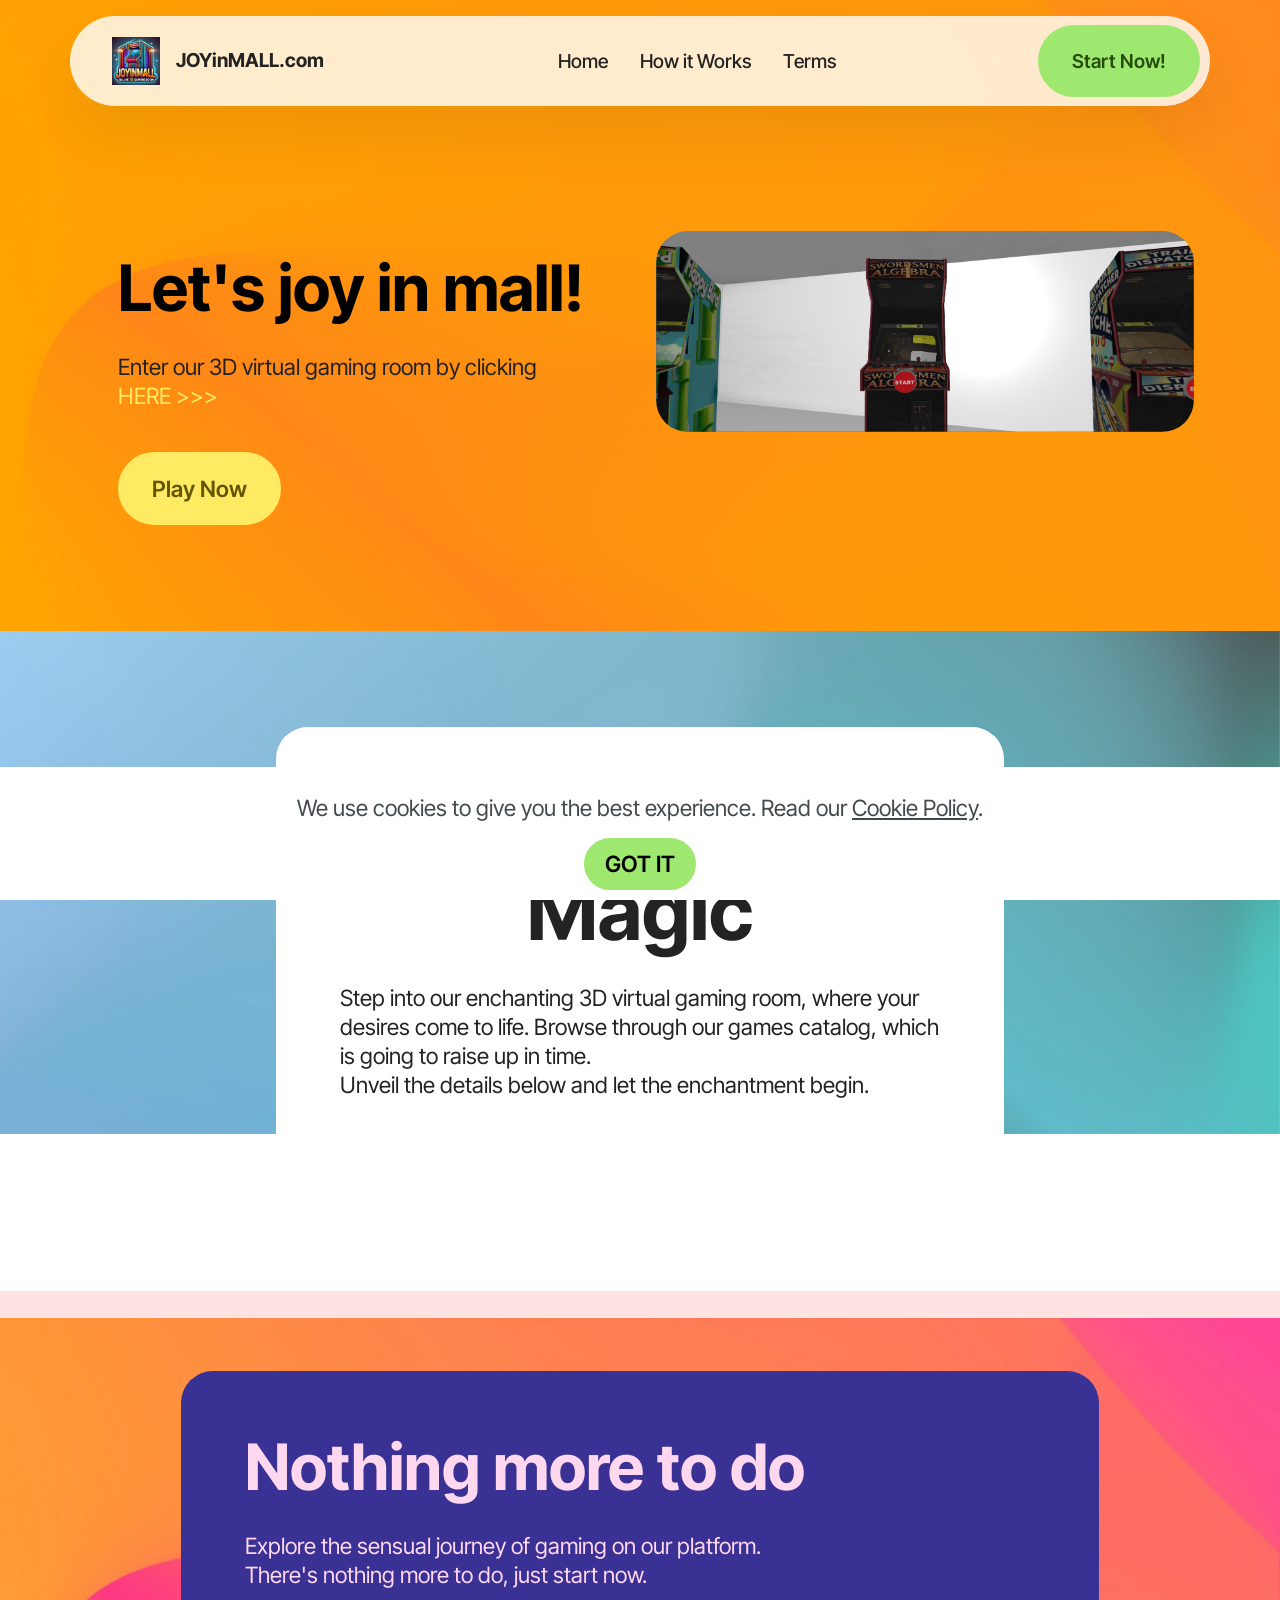
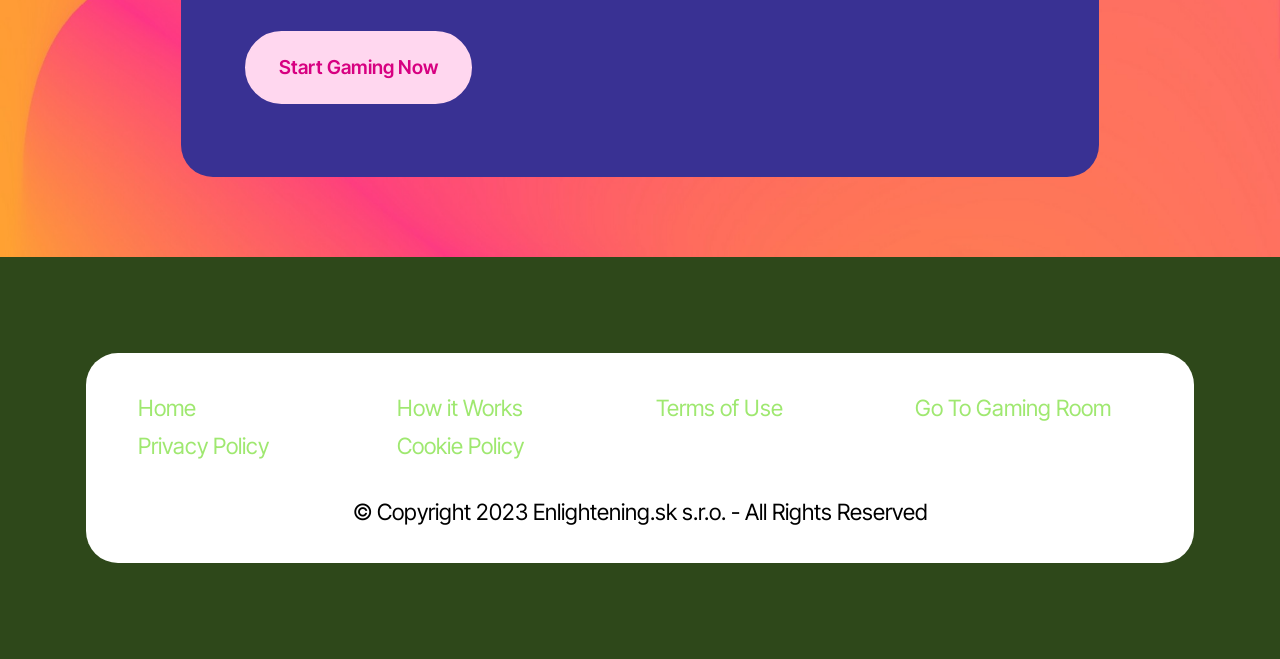
==== index.html @ 1c3efe06 "initial" ====
<!DOCTYPE html>
<html>

<head>
	<!-- Site made with Mobirise Website Builder v5.9.6, https://mobirise.com -->
	<meta charset="UTF-8">
	<meta http-equiv="X-UA-Compatible" content="IE=edge">
	<meta name="generator" content="Mobirise v5.9.6, mobirise.com">
	<meta name="viewport" content="width=device-width, initial-scale=1, minimum-scale=1">
	<link rel="shortcut icon" href="assets/images/logo.webp" type="image/x-icon">
	<meta name="description" content="">
	<meta name="verify-admitad" content="6abe1cea4a" />


	<title>Play in Mall</title>
	<link rel="stylesheet" href="assets/web/assets/mobirise-icons2/mobirise2.css">
	<link rel="stylesheet" href="assets/bootstrap/css/bootstrap.min.css">
	<link rel="stylesheet" href="assets/bootstrap/css/bootstrap-grid.min.css">
	<link rel="stylesheet" href="assets/bootstrap/css/bootstrap-reboot.min.css">
	<link rel="stylesheet" href="assets/parallax/jarallax.css">
	<link rel="stylesheet" href="assets/web/assets/gdpr-plugin/gdpr-styles.css">
	<link rel="stylesheet" href="assets/dropdown/css/style.css">
	<link rel="stylesheet" href="assets/socicon/css/styles.css">
	<link rel="stylesheet" href="assets/theme/css/style.css">
	<link rel="preload"
		href="https://fonts.googleapis.com/css?family=Inter+Tight:100,200,300,400,500,600,700,800,900,100i,200i,300i,400i,500i,600i,700i,800i,900i&display=swap"
		as="style" onload="this.onload=null;this.rel='stylesheet'">
	<noscript>
		<link rel="stylesheet"
			href="https://fonts.googleapis.com/css?family=Inter+Tight:100,200,300,400,500,600,700,800,900,100i,200i,300i,400i,500i,600i,700i,800i,900i&display=swap">
	</noscript>
	<link rel="preload" as="style" href="assets/mobirise/css/mbr-additional.css">
	<link rel="stylesheet" href="assets/mobirise/css/mbr-additional.css" type="text/css">
	<link rel="stylesheet" href="assets/custom/styles.css" type="text/css">


	<script src=
"https://ajax.googleapis.com/ajax/libs/jquery/3.3.1/jquery.min.js">
    </script>
	<script async src="https://pagead2.googlesyndication.com/pagead/js/adsbygoogle.js?client=ca-pub-4853668491257193"
     crossorigin="anonymous"></script>

</head>

<body>
	<section data-bs-version="5.1" class="menu menu2 cid-tQXCbvrlHq" once="menu" id="menu02-1">


		<nav class="navbar navbar-dropdown navbar-fixed-top navbar-expand-lg">
			<div class="container">
				<div class="navbar-brand">
					<span class="navbar-logo">
						<a href="index.html#top">
							<img src="assets/images/logo.webp" alt="JOYinMALL.com" style="height: 3rem;">
						</a>
					</span>
					<span class="navbar-caption-wrap"><a class="navbar-caption text-black text-primary display-4"
							href="index.html#top">JOYinMALL.com</a></span>
				</div>
				<button class="navbar-toggler" type="button" data-toggle="collapse" data-bs-toggle="collapse"
					data-target="#navbarSupportedContent" data-bs-target="#navbarSupportedContent"
					aria-controls="navbarNavAltMarkup" aria-expanded="false" aria-label="Toggle navigation">
					<div class="hamburger">
						<span></span>
						<span></span>
						<span></span>
						<span></span>
					</div>
				</button>
				<div class="collapse navbar-collapse" id="navbarSupportedContent">
					<ul class="navbar-nav nav-dropdown" data-app-modern-menu="true">
						<li class="nav-item">
							<a class="nav-link link text-black text-primary display-4" href="index.html#top">Home</a>
						</li>
						<li class="nav-item">
							<a class="nav-link link text-black text-primary display-4" href="index.html#header14-3"
								aria-expanded="false">How it Works</a>
						</li>
						<li class="nav-item">
							<a class="nav-link link text-black display-4" href="terms.html" target="_blank">Terms</a>
						</li>
					</ul>

					<div class="navbar-buttons mbr-section-btn"><a id="startNowButton" class="btn btn-primary display-4"
							href="#"> Start Now!</a></div>
				</div>
			</div>
		</nav>
	</section>

	<section data-bs-version="5.1" class="header1 cid-tQXCrdgdLL mbr-parallax-background" id="header01-2">



		<div class="mbr-overlay" style="opacity: 0.8; background-color: rgb(255, 166, 0);"></div>

		<div class="container">
			<div class="row justify-content-center">
				<div class="col-12 col-md-12 col-lg-6 image-wrapper">
					<img class="w-100" src="assets/images/cover.png" alt="Gaming room from outside">
				</div>
				<div class="col-12 col-lg col-md-12">
					<div class="text-wrapper align-left">
						<h1 class="mbr-section-title mbr-fonts-style mb-4 display-2">
							<strong><br></strong><br><strong>Let's joy in mall!</strong></h1>
						<p class="mbr-text mbr-fonts-style mb-4 display-7">
							Enter our 3D virtual gaming room by clicking <a id="hereButton" href="#"
								class="text-danger">HERE &gt;&gt;&gt;</a>
						</p>
						<div class="mbr-section-btn mt-3"><a id="shopNowButton" class="btn btn-danger display-7"
								href="#">Play Now</a></div>
					</div>
				</div>
			</div>
		</div>
	</section>

	<section data-bs-version="5.1" class="header14 cid-tQXDMcIv4W mbr-parallax-background" id="header14-3">



		<div class="mbr-overlay" style="opacity: 0.3; background-color: rgb(255, 255, 255);"></div>
		<div class="container">
			<div class="row justify-content-center">
				<div class="card col-12 col-md-12 col-lg-8">
					<div class="card-wrapper">
						<div class="card-box align-center">
							<h1 class="card-title mbr-fonts-style mb-4 display-1">
								<strong>Discover the Magic</strong>
							</h1>
							<p class="mbr-text mbr-fonts-style mb-4 display-7">
								Step into our enchanting 3D virtual gaming room, where your desires come to life. Browse through our games catalog, which is going to raise up in time.<br>
								Unveil the details below and let the enchantment begin.</p>

						</div>
					</div>
				</div>
			</div>
		</div>
	</section>


	<section data-bs-version="5.1" class="article13 cid-tQXKaJtuKo mbr-parallax-background" id="article13-6">


		<div class="mbr-overlay" style="opacity: 0.3; background-color: rgb(255, 160, 160);">
		</div>
		<div class="container">
			<div class="row justify-content-center">
				<div class="card col-md-12 col-lg-10">
					<div class="card-wrapper">
						<div class="card-box align-left">
							<h4 class="card-title mbr-fonts-style display-2">
								<strong>Nothing more to do</strong>
							</h4>
							<p class="mbr-text mbr-fonts-style mt-4 display-7">
								Explore the sensual journey of gaming on our platform.<br>
								There's nothing more to do, just start now.</p>
							<div class="mbr-section-btn mt-4"><a id="startShoppingNowButton" class="btn btn-secondary display-4"
									href="#">
									Start Gaming Now</a></div>
						</div>
					</div>
				</div>
			</div>
		</div>
	</section>

	<section data-bs-version="5.1" class="footer1 cid-tQXLMjqBw0" once="footers" id="footer01-8">




		<div class="container">
			<div class="row mbr-white">
				<div class="col-12 col-md-6 col-lg-3">

					<ul class="list mbr-fonts-style display-7">
						<li class="mbr-text item-wrap"><a href="index.html#top">Home</a></li>
						<li class="mbr-text item-wrap"><a href="privacy.html" target="_blank">Privacy Policy</a></li>
					</ul>
				</div>
				<div class="col-12 col-md-6 col-lg-3">

					<ul class="list mbr-fonts-style display-7">
						<li class="mbr-text item-wrap"><a href="index.html#header14-3">How it Works</a></li>
						<li class="mbr-text item-wrap"><a href="cookies.html" target="_blank">Cookie Policy</a></li>
					</ul>
				</div>
				<div class="col-12 col-md-6 col-lg-3">

					<ul class="list mbr-fonts-style display-7">
						<li class="mbr-text item-wrap"><a href="terms.html" target="_blank">Terms of Use</a></li>
					</ul>
				</div>
				<div class="col-12 col-md-6 col-lg-3">

					<ul class="list mbr-fonts-style display-7">
						<li class="mbr-text item-wrap"><a id="goToShopButton" href="#">Go To Gaming Room</a></li>
					</ul>
				</div>

				<div class="col-12 mt-4">
					<p class="mbr-text mb-0 mbr-fonts-style copyright align-center display-7">
						© Copyright 2023 Enlightening.sk s.r.o. - All Rights Reserved
					</p>
				</div>
			</div>
		</div>
	</section>

    <div class="overlay" id="contact-popup">
        <div class="popup">
            <span class="close-btn" id="close-popup">&times;</span>
			<h2>Your Contact Info *</h2>
			<form id="contact-form" action="submit.php" method="post">
				<br>
				<label for="name">Name: </label>
				<input type="text" id="name" name="name" required> <span style="color:red">*</span><br>
		
				<label for="email">Email: </label>
				<input type="email" id="email" name="email" required> <span style="color:red">*</span><br>
				<br>
				<button id="submitContact" class="btn btn-lg g-recaptcha" style="margin-top:20px;"
					data-sitekey="6LfeU48oAAAAAIKBRcQWDNSqviV8wp8alV0FfwBJ" 
					data-callback='submitWithRecaptcha' 
					data-action='submit'>Go to Gaming Room</button>
				<br>
				<br>
				<br>
	
				<p>
					* We value your input as it guides us on our journey to enhance our services. Your voice is a vital part of our mission for improvement. 
					<br><br>
					By providing your email, you're not only helping us grow but also enabling us to tailor our offerings to your preferences. Expect to receive a feedback form from us shortly.
					<br><br>
					Feel free to unsubscribe at any time; your choices are always respected.
					<br><br>
					Rest assured, your data is held in the strictest confidence. For details, please review our <a href="privacy.html" target="_blank">Privacy Policy</a>.
				</p><br>
			</form>
		</div>
    </div>

    <!-- Loading spinner -->
    <div class="loading-spinner" id="loading-spinner">
        <div class="spinner"></div>
        <p>Please wait while we process your request...</p>
    </div>

    <!-- Include JavaScript for the popup functionality -->
    <script src="assets/custom/popup.js"></script>
	<script src="assets/bootstrap/js/bootstrap.bundle.min.js"></script>
	<script src="assets/parallax/jarallax.js"></script>
	<script src="assets/web/assets/cookies-alert-plugin/cookies-alert-core.js"></script>
	<script src="assets/web/assets/cookies-alert-plugin/cookies-alert-script.js"></script>
	<script src="assets/smoothscroll/smooth-scroll.js"></script>
	<script src="assets/ytplayer/index.js"></script>
	<script src="assets/dropdown/js/navbar-dropdown.js"></script>
	<script src="assets/theme/js/script.js"></script>

	<script>
		// Function to submit the form with reCAPTCHA
		function submitWithRecaptcha(token) {
			// Verify the reCAPTCHA token
			if (token) {
				// Proceed with your original form submission logic here
				// Your existing code to validate and submit the form can go here
				submitToAPI(event, token);
			} else {
				alert("Please complete the reCAPTCHA challenge.");
			}
		}

		function submitToAPI(e, token) {
			/*showVerificationPopup();
			return;*/

			var URL = "https://yjdfa5nx74.execute-api.eu-north-1.amazonaws.com/api/contact";

			var Namere = /[A-Za-z]{1}[A-Za-z]/;
			if (!Namere.test($("#name").val())) {
				alert ("Name can not less than 2 char");
				return;
			}
			if ($("#email").val()=="") {
				alert ("Please enter your email id");
				return;
			}

			var reeamil = /^([\w-\.]+@([\w-]+\.)+[\w-]{2,6})?$/;
			if (!reeamil.test($("#email").val())) {
				alert ("Please enter valid email address");
				return;
			}

			$("#loading-spinner").show();

			var name = $("#name").val();
			var email = $("#email").val();
			var data = {
				name : name,
				email : email,
				token : token
			};

			$.ajax({
				type: "POST",
				url : URL,
				dataType: "json",
				crossDomain: "true",
				contentType: "application/json; charset=utf-8",
				data: JSON.stringify(data),
				
				success: function (res) {
					if (res && res.errorMessage) {
						$("#loading-spinner").hide();
						console.log(JSON. stringify(res.errorMessage));
						alert(res.errorMessage.body);
					} else {
						// clear form and show a success message
						document.getElementById("contact-form").reset();
						window.location.href = "/shop.html";
						//showVerificationPopup();
					}
				},
				error: function (xhr) {
					if (xhr.responseJSON && xhr.responseJSON.error) {
						// Show the error message from the server
						alert(xhr.responseJSON.error);
					} else {
						// Show a generic error message
						alert("An error occurred while sending your data. Please try again later.");
					}
					$("#loading-spinner").hide();
				}
			});
		}

		// Function to show the verification popup
		function showVerificationPopup() {
			// Create a modal popup
			var popup = document.createElement("div");
			popup.classList.add("verification-popup");
			
			// Add content to the popup
			var message = document.createElement("p");
			message.innerText = "Thank you for signing up! To complete the registration process, please follow these steps:";
			popup.appendChild(message);

			// Step 1: Go to your mailbox
			var step1 = document.createElement("p");
			step1.innerText = "Step 1: Go to your mailbox and find an email from no-reply@joyinmall.com with the subject 'Welcome to Our 3D Store - Verify Your Email Address'. It may be in your inbox, spam, or other folders.";
			popup.appendChild(step1);

			// Step 2: Move it to the main inbox folder
			var step2 = document.createElement("p");
			step2.innerText = "Step 2: Once found, move the email to your main inbox folder.";

			// Step 3: Click the verification link
			var step3 = document.createElement("p");
			step3.innerText = "Step 3: Open the email and click on the verification link to access our 3D virtual store.";

			// Add steps to the popup
			popup.appendChild(step2);
			popup.appendChild(step3);

			// Add the popup to the page
			document.body.appendChild(popup);
		}
	</script>

	<input name="cookieData" type="hidden" data-cookie-cookiesAlertType='false' data-cookie-customDialogSelector='null'
		data-cookie-colorText='#424a4d' data-cookie-colorBg='rgb(255, 255, 255)' data-cookie-opacityOverlay='0'
		data-cookie-bgOpacity='100' data-cookie-textButton='GOT IT' data-cookie-rejectText='REJECT'
		data-cookie-colorButton='#9fe870' data-cookie-rejectColor='#ffffff' data-cookie-colorLink='#424a4d'
		data-cookie-underlineLink='true'
		data-cookie-text="We use cookies to give you the best experience. Read our <a href='cookies.html' target='_blank'>Cookie Policy</a>.">
	<script src="https://www.google.com/recaptcha/api.js" async defer></script>
</body>

</html>
---- assets/web/assets/mobirise-icons2/mobirise2.css ----
@font-face {
  font-family: 'Moririse2';
  font-display: swap;
  src:  url('mobirise2.eot?f2bix4');
  src:  url('mobirise2.eot?f2bix4#iefix') format('embedded-opentype'),
    url('mobirise2.ttf?f2bix4') format('truetype'),
    url('mobirise2.woff?f2bix4') format('woff'),
    url('mobirise2.svg?f2bix4#mobirise2') format('svg');
  font-weight: normal;
  font-style: normal;
}

[class^="mobi-"], [class*=" mobi-"] {
  /* use !important to prevent issues with browser extensions that change fonts */
  font-family: 'Moririse2' !important;
  speak: none;
  font-style: normal;
  font-weight: normal;
  font-variant: normal;
  text-transform: none;
  line-height: 1;

  /* Better Font Rendering =========== */
  -webkit-font-smoothing: antialiased;
  -moz-osx-font-smoothing: grayscale;
}

.mobi-mbri-add-submenu:before {
  content: "\e900";
}
.mobi-mbri-alert:before {
  content: "\e901";
}
.mobi-mbri-align-center:before {
  content: "\e902";
}
.mobi-mbri-align-justify:before {
  content: "\e903";
}
.mobi-mbri-align-left:before {
  content: "\e904";
}
.mobi-mbri-align-right:before {
  content: "\e905";
}
.mobi-mbri-android:before {
  content: "\e906";
}
.mobi-mbri-apple:before {
  content: "\e907";
}
.mobi-mbri-arrow-down:before {
  content: "\e908";
}
.mobi-mbri-arrow-next:before {
  content: "\e909";
}
.mobi-mbri-arrow-prev:before {
  content: "\e90a";
}
.mobi-mbri-arrow-up:before {
  content: "\e90b";
}
.mobi-mbri-bold:before {
  content: "\e90c";
}
.mobi-mbri-bookmark:before {
  content: "\e90d";
}
.mobi-mbri-bootstrap:before {
  content: "\e90e";
}
.mobi-mbri-briefcase:before {
  content: "\e90f";
}
.mobi-mbri-browse:before {
  content: "\e910";
}
.mobi-mbri-bulleted-list:before {
  content: "\e911";
}
.mobi-mbri-calendar:before {
  content: "\e912";
}
.mobi-mbri-camera:before {
  content: "\e913";
}
.mobi-mbri-cart-add:before {
  content: "\e914";
}
.mobi-mbri-cart-full:before {
  content: "\e915";
}
.mobi-mbri-cash:before {
  content: "\e916";
}
.mobi-mbri-change-style:before {
  content: "\e917";
}
.mobi-mbri-chat:before {
  content: "\e918";
}
.mobi-mbri-clock:before {
  content: "\e919";
}
.mobi-mbri-close:before {
  content: "\e91a";
}
.mobi-mbri-cloud:before {
  content: "\e91b";
}
.mobi-mbri-code:before {
  content: "\e91c";
}
.mobi-mbri-contact-form:before {
  content: "\e91d";
}
.mobi-mbri-credit-card:before {
  content: "\e91e";
}
.mobi-mbri-cursor-click:before {
  content: "\e91f";
}
.mobi-mbri-cust-feedback:before {
  content: "\e920";
}
.mobi-mbri-database:before {
  content: "\e921";
}
.mobi-mbri-delivery:before {
  content: "\e922";
}
.mobi-mbri-desktop:before {
  content: "\e923";
}
.mobi-mbri-devices:before {
  content: "\e924";
}
.mobi-mbri-down:before {
  content: "\e925";
}
.mobi-mbri-download-2:before {
  content: "\e926";
}
.mobi-mbri-download:before {
  content: "\e927";
}
.mobi-mbri-drag-n-drop-2:before {
  content: "\e928";
}
.mobi-mbri-drag-n-drop:before {
  content: "\e929";
}
.mobi-mbri-edit-2:before {
  content: "\e92a";
}
.mobi-mbri-edit:before {
  content: "\e92b";
}
.mobi-mbri-error:before {
  content: "\e92c";
}
.mobi-mbri-extension:before {
  content: "\e92d";
}
.mobi-mbri-features:before {
  content: "\e92e";
}
.mobi-mbri-file:before {
  content: "\e92f";
}
.mobi-mbri-flag:before {
  content: "\e930";
}
.mobi-mbri-folder:before {
  content: "\e931";
}
.mobi-mbri-gift:before {
  content: "\e932";
}
.mobi-mbri-github:before {
  content: "\e933";
}
.mobi-mbri-globe-2:before {
  content: "\e934";
}
.mobi-mbri-globe:before {
  content: "\e935";
}
.mobi-mbri-growing-chart:before {
  content: "\e936";
}
.mobi-mbri-hearth:before {
  content: "\e937";
}
.mobi-mbri-help:before {
  content: "\e938";
}
.mobi-mbri-home:before {
  content: "\e939";
}
.mobi-mbri-hot-cup:before {
  content: "\e93a";
}
.mobi-mbri-idea:before {
  content: "\e93b";
}
.mobi-mbri-image-gallery:before {
  content: "\e93c";
}
.mobi-mbri-image-slider:before {
  content: "\e93d";
}
.mobi-mbri-info:before {
  content: "\e93e";
}
.mobi-mbri-italic:before {
  content: "\e93f";
}
.mobi-mbri-key:before {
  content: "\e940";
}
.mobi-mbri-laptop:before {
  content: "\e941";
}
.mobi-mbri-layers:before {
  content: "\e942";
}
.mobi-mbri-left-right:before {
  content: "\e943";
}
.mobi-mbri-left:before {
  content: "\e944";
}
.mobi-mbri-letter:before {
  content: "\e945";
}
.mobi-mbri-like:before {
  content: "\e946";
}
.mobi-mbri-link:before {
  content: "\e947";
}
.mobi-mbri-lock:before {
  content: "\e948";
}
.mobi-mbri-login:before {
  content: "\e949";
}
.mobi-mbri-logout:before {
  content: "\e94a";
}
.mobi-mbri-magic-stick:before {
  content: "\e94b";
}
.mobi-mbri-map-pin:before {
  content: "\e94c";
}
.mobi-mbri-menu:before {
  content: "\e94d";
}
.mobi-mbri-mobile-2:before {
  content: "\e94e";
}
.mobi-mbri-mobile-horizontal:before {
  content: "\e94f";
}
.mobi-mbri-mobile:before {
  content: "\e950";
}
.mobi-mbri-mobirise:before {
  content: "\e951";
}
.mobi-mbri-more-horizontal:before {
  content: "\e952";
}
.mobi-mbri-more-vertical:before {
  content: "\e953";
}
.mobi-mbri-music:before {
  content: "\e954";
}
.mobi-mbri-new-file:before {
  content: "\e955";
}
.mobi-mbri-numbered-list:before {
  content: "\e956";
}
.mobi-mbri-opened-folder:before {
  content: "\e957";
}
.mobi-mbri-pages:before {
  content: "\e958";
}
.mobi-mbri-paper-plane:before {
  content: "\e959";
}
.mobi-mbri-paperclip:before {
  content: "\e95a";
}
.mobi-mbri-phone:before {
  content: "\e95b";
}
.mobi-mbri-photo:before {
  content: "\e95c";
}
.mobi-mbri-photos:before {
  content: "\e95d";
}
.mobi-mbri-pin:before {
  content: "\e95e";
}
.mobi-mbri-play:before {
  content: "\e95f";
}
.mobi-mbri-plus:before {
  content: "\e960";
}
.mobi-mbri-preview:before {
  content: "\e961";
}
.mobi-mbri-print:before {
  content: "\e962";
}
.mobi-mbri-protect:before {
  content: "\e963";
}
.mobi-mbri-question:before {
  content: "\e964";
}
.mobi-mbri-quote-left:before {
  content: "\e965";
}
.mobi-mbri-quote-right:before {
  content: "\e966";
}
.mobi-mbri-redo:before {
  content: "\e967";
}
.mobi-mbri-refresh:before {
  content: "\e968";
}
.mobi-mbri-responsive-2:before {
  content: "\e969";
}
.mobi-mbri-responsive:before {
  content: "\e96a";
}
.mobi-mbri-right:before {
  content: "\e96b";
}
.mobi-mbri-rocket:before {
  content: "\e96c";
}
.mobi-mbri-sad-face:before {
  content: "\e96d";
}
.mobi-mbri-sale:before {
  content: "\e96e";
}
.mobi-mbri-save:before {
  content: "\e96f";
}
.mobi-mbri-search:before {
  content: "\e970";
}
.mobi-mbri-setting-2:before {
  content: "\e971";
}
.mobi-mbri-setting-3:before {
  content: "\e972";
}
.mobi-mbri-setting:before {
  content: "\e973";
}
.mobi-mbri-share:before {
  content: "\e974";
}
.mobi-mbri-shopping-bag:before {
  content: "\e975";
}
.mobi-mbri-shopping-basket:before {
  content: "\e976";
}
.mobi-mbri-shopping-cart:before {
  content: "\e977";
}
.mobi-mbri-sites:before {
  content: "\e978";
}
.mobi-mbri-smile-face:before {
  content: "\e979";
}
.mobi-mbri-speed:before {
  content: "\e97a";
}
.mobi-mbri-star:before {
  content: "\e97b";
}
.mobi-mbri-success:before {
  content: "\e97c";
}
.mobi-mbri-sun:before {
  content: "\e97d";
}
.mobi-mbri-sun2:before {
  content: "\e97e";
}
.mobi-mbri-tablet-vertical:before {
  content: "\e97f";
}
.mobi-mbri-tablet:before {
  content: "\e980";
}
.mobi-mbri-target:before {
  content: "\e981";
}
.mobi-mbri-timer:before {
  content: "\e982";
}
.mobi-mbri-to-ftp:before {
  content: "\e983";
}
.mobi-mbri-to-local-drive:before {
  content: "\e984";
}
.mobi-mbri-touch-swipe:before {
  content: "\e985";
}
.mobi-mbri-touch:before {
  content: "\e986";
}
.mobi-mbri-trash:before {
  content: "\e987";
}
.mobi-mbri-underline:before {
  content: "\e988";
}
.mobi-mbri-undo:before {
  content: "\e989";
}
.mobi-mbri-unlink:before {
  content: "\e98a";
}
.mobi-mbri-unlock:before {
  content: "\e98b";
}
.mobi-mbri-up-down:before {
  content: "\e98c";
}
.mobi-mbri-up:before {
  content: "\e98d";
}
.mobi-mbri-update:before {
  content: "\e98e";
}
.mobi-mbri-upload-2:before {
  content: "\e98f";
}
.mobi-mbri-upload:before {
  content: "\e990";
}
.mobi-mbri-user-2:before {
  content: "\e991";
}
.mobi-mbri-user:before {
  content: "\e992";
}
.mobi-mbri-users:before {
  content: "\e993";
}
.mobi-mbri-video-play:before {
  content: "\e994";
}
.mobi-mbri-video:before {
  content: "\e995";
}
.mobi-mbri-watch:before {
  content: "\e996";
}
.mobi-mbri-website-theme-2:before {
  content: "\e997";
}
.mobi-mbri-website-theme:before {
  content: "\e998";
}
.mobi-mbri-wifi:before {
  content: "\e999";
}
.mobi-mbri-windows:before {
  content: "\e99a";
}
.mobi-mbri-zoom-in:before {
  content: "\e99b";
}
.mobi-mbri-zoom-out:before {
  content: "\e99c";
}
---- assets/parallax/jarallax.css ----
.jarallax {
    position: relative;
    z-index: 0;
}
.jarallax > .jarallax-img {
    position: absolute;
    object-fit: cover;
    /* support for plugin https://github.com/bfred-it/object-fit-images */
    font-family: 'object-fit: cover;';
    top: 0;
    left: 0;
    width: 100%;
    height: 100%;
    z-index: -1;
}
---- assets/web/assets/gdpr-plugin/gdpr-styles.css ----
.gdpr-block {
    padding: 10px;
    font-size: 14px;
    display: block;
    width: 100%;
    text-align: center;
}
.gdpr-block.covert {
	display: none;
}
.textGDPR {
    position: relative;
}
.gdpr-block label span.textGDPR input[name='gdpr']{
    width: 15px;
    height: 15px;
    margin: 0;
    position: absolute;
    top: 3px;
    left: -20px;
}
.gdpr-block label {
    color: #a7a7a7;
    vertical-align: middle;
    user-select: none;
    margin-bottom: 0;
}
---- assets/dropdown/css/style.css ----
.navbar-dropdown {
  left: 0;
  padding: 0;
  position: absolute;
  right: 0;
  top: 0;
  transition: all 0.45s ease;
  z-index: 1030;
  background: #282828; }
  .navbar-dropdown .navbar-logo {
    margin-right: 0.8rem;
    transition: margin 0.3s ease-in-out;
    vertical-align: middle; }
    .navbar-dropdown .navbar-logo img {
      height: 3.125rem;
      transition: all 0.3s ease-in-out; }
    .navbar-dropdown .navbar-logo.mbr-iconfont {
      font-size: 3.125rem;
      line-height: 3.125rem; }
  .navbar-dropdown .navbar-caption {
    font-weight: 700;
    white-space: normal;
    vertical-align: -4px;
    line-height: 3.125rem !important; }
    .navbar-dropdown .navbar-caption, .navbar-dropdown .navbar-caption:hover {
      color: inherit;
      text-decoration: none; }
  .navbar-dropdown .mbr-iconfont + .navbar-caption {
    vertical-align: -1px; }
  .navbar-dropdown.navbar-fixed-top {
    position: fixed; }
  .navbar-dropdown .navbar-brand span {
    vertical-align: -4px; }
  .navbar-dropdown.bg-color.transparent {
    background: none; }
  .navbar-dropdown.navbar-short .navbar-brand {
    padding: 0.625rem 0; }
    .navbar-dropdown.navbar-short .navbar-brand span {
      vertical-align: -1px; }
  .navbar-dropdown.navbar-short .navbar-caption {
    line-height: 2.375rem !important;
    vertical-align: -2px; }
  .navbar-dropdown.navbar-short .navbar-logo {
    margin-right: 0.5rem; }
    .navbar-dropdown.navbar-short .navbar-logo img {
      height: 2.375rem; }
    .navbar-dropdown.navbar-short .navbar-logo.mbr-iconfont {
      font-size: 2.375rem;
      line-height: 2.375rem; }
  .navbar-dropdown.navbar-short .mbr-table-cell {
    height: 3.625rem; }
  .navbar-dropdown .navbar-close {
    left: 0.6875rem;
    position: fixed;
    top: 0.75rem;
    z-index: 1000; }
  .navbar-dropdown .hamburger-icon {
    content: "";
    display: inline-block;
    vertical-align: middle;
    width: 16px;
    -webkit-box-shadow: 0 -6px 0 1px #282828,0 0 0 1px #282828,0 6px 0 1px #282828;
    -moz-box-shadow: 0 -6px 0 1px #282828,0 0 0 1px #282828,0 6px 0 1px #282828;
    box-shadow: 0 -6px 0 1px #282828,0 0 0 1px #282828,0 6px 0 1px #282828; }

.dropdown-menu .dropdown-toggle[data-toggle="dropdown-submenu"]::after {
  border-bottom: 0.35em solid transparent;
  border-left: 0.35em solid;
  border-right: 0;
  border-top: 0.35em solid transparent;
  margin-left: 0.3rem; }

.dropdown-menu .dropdown-item:focus {
  outline: 0; }

.nav-dropdown {
  font-size: 0.75rem;
  font-weight: 500;
  height: auto !important; }
  .nav-dropdown .nav-btn {
    padding-left: 1rem; }
  .nav-dropdown .link {
    margin: .667em 1.667em;
    font-weight: 500;
    padding: 0;
    transition: color .2s ease-in-out; }
    .nav-dropdown .link.dropdown-toggle {
      margin-right: 2.583em; }
      .nav-dropdown .link.dropdown-toggle::after {
        margin-left: .25rem;
        border-top: 0.35em solid;
        border-right: 0.35em solid transparent;
        border-left: 0.35em solid transparent;
        border-bottom: 0; }
      .nav-dropdown .link.dropdown-toggle[aria-expanded="true"] {
        margin: 0;
        padding: 0.667em 3.263em  0.667em 1.667em; }
  .nav-dropdown .link::after,
  .nav-dropdown .dropdown-item::after {
    color: inherit; }
  .nav-dropdown .btn {
    font-size: 0.75rem;
    font-weight: 700;
    letter-spacing: 0;
    margin-bottom: 0;
    padding-left: 1.25rem;
    padding-right: 1.25rem; }
  .nav-dropdown .dropdown-menu {
    border-radius: 0;
    border: 0;
    left: 0;
    margin: 0;
    padding-bottom: 1.25rem;
    padding-top: 1.25rem;
    position: relative; }
  .nav-dropdown .dropdown-submenu {
    margin-left: 0.125rem;
    top: 0; }
  .nav-dropdown .dropdown-item {
    font-weight: 500;
    line-height: 2;
    padding: 0.3846em 4.615em 0.3846em 1.5385em;
    position: relative;
    transition: color .2s ease-in-out, background-color .2s ease-in-out; }
    .nav-dropdown .dropdown-item::after {
      margin-top: -0.3077em;
      position: absolute;
      right: 1.1538em;
      top: 50%; }
    .nav-dropdown .dropdown-item:focus, .nav-dropdown .dropdown-item:hover {
      background: none; }

@media (max-width: 767px) {
  .nav-dropdown.navbar-toggleable-sm {
    bottom: 0;
    display: none;
    left: 0;
    overflow-x: hidden;
    position: fixed;
    top: 0;
    transform: translateX(-100%);
    -ms-transform: translateX(-100%);
    -webkit-transform: translateX(-100%);
    width: 18.75rem;
    z-index: 999; } }
.nav-dropdown.navbar-toggleable-xl {
  bottom: 0;
  display: none;
  left: 0;
  overflow-x: hidden;
  position: fixed;
  top: 0;
  transform: translateX(-100%);
  -ms-transform: translateX(-100%);
  -webkit-transform: translateX(-100%);
  width: 18.75rem;
  z-index: 999; }

.nav-dropdown-sm {
  display: block !important;
  overflow-x: hidden;
  overflow: auto;
  padding-top: 3.875rem; }
  .nav-dropdown-sm::after {
    content: "";
    display: block;
    height: 3rem;
    width: 100%; }
  .nav-dropdown-sm.collapse.in ~ .navbar-close {
    display: block !important; }
  .nav-dropdown-sm.collapsing, .nav-dropdown-sm.collapse.in {
    transform: translateX(0);
    -ms-transform: translateX(0);
    -webkit-transform: translateX(0);
    transition: all 0.25s ease-out;
    -webkit-transition: all 0.25s ease-out;
    background: #282828; }
  .nav-dropdown-sm.collapsing[aria-expanded="false"] {
    transform: translateX(-100%);
    -ms-transform: translateX(-100%);
    -webkit-transform: translateX(-100%); }
  .nav-dropdown-sm .nav-item {
    display: block;
    margin-left: 0 !important;
    padding-left: 0; }
  .nav-dropdown-sm .link,
  .nav-dropdown-sm .dropdown-item {
    border-top: 1px dotted rgba(255, 255, 255, 0.1);
    font-size: 0.8125rem;
    line-height: 1.6;
    margin: 0 !important;
    padding: 0.875rem 2.4rem 0.875rem 1.5625rem !important;
    position: relative;
    white-space: normal; }
    .nav-dropdown-sm .link:focus, .nav-dropdown-sm .link:hover,
    .nav-dropdown-sm .dropdown-item:focus,
    .nav-dropdown-sm .dropdown-item:hover {
      background: rgba(0, 0, 0, 0.2) !important;
      color: #c0a375; }
  .nav-dropdown-sm .nav-btn {
    position: relative;
    padding: 1.5625rem 1.5625rem 0 1.5625rem; }
    .nav-dropdown-sm .nav-btn::before {
      border-top: 1px dotted rgba(255, 255, 255, 0.1);
      content: "";
      left: 0;
      position: absolute;
      top: 0;
      width: 100%; }
    .nav-dropdown-sm .nav-btn + .nav-btn {
      padding-top: 0.625rem; }
      .nav-dropdown-sm .nav-btn + .nav-btn::before {
        display: none; }
  .nav-dropdown-sm .btn {
    padding: 0.625rem 0; }
  .nav-dropdown-sm .dropdown-toggle[data-toggle="dropdown-submenu"]::after {
    margin-left: .25rem;
    border-top: 0.35em solid;
    border-right: 0.35em solid transparent;
    border-left: 0.35em solid transparent;
    border-bottom: 0; }
  .nav-dropdown-sm .dropdown-toggle[data-toggle="dropdown-submenu"][aria-expanded="true"]::after {
    border-top: 0;
    border-right: 0.35em solid transparent;
    border-left: 0.35em solid transparent;
    border-bottom: 0.35em solid; }
  .nav-dropdown-sm .dropdown-menu {
    margin: 0;
    padding: 0;
    position: relative;
    top: 0;
    left: 0;
    width: 100%;
    border: 0;
    float: none;
    border-radius: 0;
    background: none; }
  .nav-dropdown-sm .dropdown-submenu {
    left: 100%;
    margin-left: 0.125rem;
    margin-top: -1.25rem;
    top: 0; }

.navbar-toggleable-sm .nav-dropdown .dropdown-menu {
  position: absolute; }

.navbar-toggleable-sm .nav-dropdown .dropdown-submenu {
  left: 100%;
  margin-left: 0.125rem;
  margin-top: -1.25rem;
  top: 0; }

.navbar-toggleable-sm.opened .nav-dropdown .dropdown-menu {
  position: relative; }

.navbar-toggleable-sm.opened .nav-dropdown .dropdown-submenu {
  left: 0;
  margin-left: 00rem;
  margin-top: 0rem;
  top: 0; }

.is-builder .nav-dropdown.collapsing {
  transition: none !important; }
---- assets/socicon/css/styles.css ----
@charset "UTF-8";

@font-face {
  font-family: 'Socicon';
  src:  url('../fonts/socicon.eot');
  src:  url('../fonts/socicon.eot?#iefix') format('embedded-opentype'),
    url('../fonts/socicon.woff2') format('woff2'),
    url('../fonts/socicon.ttf') format('truetype'),
    url('../fonts/socicon.woff') format('woff'),
    url('../fonts/socicon.svg#socicon') format('svg');
  font-weight: normal;
  font-style: normal;
  font-display: swap;
}

[data-icon]:before {
  font-family: "socicon" !important;
  content: attr(data-icon);
  font-style: normal !important;
  font-weight: normal !important;
  font-variant: normal !important;
  text-transform: none !important;
  speak: none;
  line-height: 1;
  -webkit-font-smoothing: antialiased;
  -moz-osx-font-smoothing: grayscale;
}

[class^="socicon-"], [class*=" socicon-"] {
  /* use !important to prevent issues with browser extensions that change fonts */
  font-family: 'Socicon' !important;
  speak: none;
  font-style: normal;
  font-weight: normal;
  font-variant: normal;
  text-transform: none;
  line-height: 1;

  /* Better Font Rendering =========== */
  -webkit-font-smoothing: antialiased;
  -moz-osx-font-smoothing: grayscale;
}

.socicon-eitaa:before {
  content: "\e97c";
}
.socicon-soroush:before {
  content: "\e97d";
}
.socicon-bale:before {
  content: "\e97e";
}
.socicon-zazzle:before {
  content: "\e97b";
}
.socicon-society6:before {
  content: "\e97a";
}
.socicon-redbubble:before {
  content: "\e979";
}
.socicon-avvo:before {
  content: "\e978";
}
.socicon-stitcher:before {
  content: "\e977";
}
.socicon-googlehangouts:before {
  content: "\e974";
}
.socicon-dlive:before {
  content: "\e975";
}
.socicon-vsco:before {
  content: "\e976";
}
.socicon-flipboard:before {
  content: "\e973";
}
.socicon-ubuntu:before {
  content: "\e958";
}
.socicon-artstation:before {
  content: "\e959";
}
.socicon-invision:before {
  content: "\e95a";
}
.socicon-torial:before {
  content: "\e95b";
}
.socicon-collectorz:before {
  content: "\e95c";
}
.socicon-seenthis:before {
  content: "\e95d";
}
.socicon-googleplaymusic:before {
  content: "\e95e";
}
.socicon-debian:before {
  content: "\e95f";
}
.socicon-filmfreeway:before {
  content: "\e960";
}
.socicon-gnome:before {
  content: "\e961";
}
.socicon-itchio:before {
  content: "\e962";
}
.socicon-jamendo:before {
  content: "\e963";
}
.socicon-mix:before {
  content: "\e964";
}
.socicon-sharepoint:before {
  content: "\e965";
}
.socicon-tinder:before {
  content: "\e966";
}
.socicon-windguru:before {
  content: "\e967";
}
.socicon-cdbaby:before {
  content: "\e968";
}
.socicon-elementaryos:before {
  content: "\e969";
}
.socicon-stage32:before {
  content: "\e96a";
}
.socicon-tiktok:before {
  content: "\e96b";
}
.socicon-gitter:before {
  content: "\e96c";
}
.socicon-letterboxd:before {
  content: "\e96d";
}
.socicon-threema:before {
  content: "\e96e";
}
.socicon-splice:before {
  content: "\e96f";
}
.socicon-metapop:before {
  content: "\e970";
}
.socicon-naver:before {
  content: "\e971";
}
.socicon-remote:before {
  content: "\e972";
}
.socicon-internet:before {
  content: "\e957";
}
.socicon-moddb:before {
  content: "\e94b";
}
.socicon-indiedb:before {
  content: "\e94c";
}
.socicon-traxsource:before {
  content: "\e94d";
}
.socicon-gamefor:before {
  content: "\e94e";
}
.socicon-pixiv:before {
  content: "\e94f";
}
.socicon-myanimelist:before {
  content: "\e950";
}
.socicon-blackberry:before {
  content: "\e951";
}
.socicon-wickr:before {
  content: "\e952";
}
.socicon-spip:before {
  content: "\e953";
}
.socicon-napster:before {
  content: "\e954";
}
.socicon-beatport:before {
  content: "\e955";
}
.socicon-hackerone:before {
  content: "\e956";
}
.socicon-hackernews:before {
  content: "\e946";
}
.socicon-smashwords:before {
  content: "\e947";
}
.socicon-kobo:before {
  content: "\e948";
}
.socicon-bookbub:before {
  content: "\e949";
}
.socicon-mailru:before {
  content: "\e94a";
}
.socicon-gitlab:before {
  content: "\e945";
}
.socicon-instructables:before {
  content: "\e944";
}
.socicon-portfolio:before {
  content: "\e943";
}
.socicon-codered:before {
  content: "\e940";
}
.socicon-origin:before {
  content: "\e941";
}
.socicon-nextdoor:before {
  content: "\e942";
}
.socicon-udemy:before {
  content: "\e93f";
}
.socicon-livemaster:before {
  content: "\e93e";
}
.socicon-crunchbase:before {
  content: "\e93b";
}
.socicon-homefy:before {
  content: "\e93c";
}
.socicon-calendly:before {
  content: "\e93d";
}
.socicon-realtor:before {
  content: "\e90f";
}
.socicon-tidal:before {
  content: "\e910";
}
.socicon-qobuz:before {
  content: "\e911";
}
.socicon-natgeo:before {
  content: "\e912";
}
.socicon-mastodon:before {
  content: "\e913";
}
.socicon-unsplash:before {
  content: "\e914";
}
.socicon-homeadvisor:before {
  content: "\e915";
}
.socicon-angieslist:before {
  content: "\e916";
}
.socicon-codepen:before {
  content: "\e917";
}
.socicon-slack:before {
  content: "\e918";
}
.socicon-openaigym:before {
  content: "\e919";
}
.socicon-logmein:before {
  content: "\e91a";
}
.socicon-fiverr:before {
  content: "\e91b";
}
.socicon-gotomeeting:before {
  content: "\e91c";
}
.socicon-aliexpress:before {
  content: "\e91d";
}
.socicon-guru:before {
  content: "\e91e";
}
.socicon-appstore:before {
  content: "\e91f";
}
.socicon-homes:before {
  content: "\e920";
}
.socicon-zoom:before {
  content: "\e921";
}
.socicon-alibaba:before {
  content: "\e922";
}
.socicon-craigslist:before {
  content: "\e923";
}
.socicon-wix:before {
  content: "\e924";
}
.socicon-redfin:before {
  content: "\e925";
}
.socicon-googlecalendar:before {
  content: "\e926";
}
.socicon-shopify:before {
  content: "\e927";
}
.socicon-freelancer:before {
  content: "\e928";
}
.socicon-seedrs:before {
  content: "\e929";
}
.socicon-bing:before {
  content: "\e92a";
}
.socicon-doodle:before {
  content: "\e92b";
}
.socicon-bonanza:before {
  content: "\e92c";
}
.socicon-squarespace:before {
  content: "\e92d";
}
.socicon-toptal:before {
  content: "\e92e";
}
.socicon-gust:before {
  content: "\e92f";
}
.socicon-ask:before {
  content: "\e930";
}
.socicon-trulia:before {
  content: "\e931";
}
.socicon-loomly:before {
  content: "\e932";
}
.socicon-ghost:before {
  content: "\e933";
}
.socicon-upwork:before {
  content: "\e934";
}
.socicon-fundable:before {
  content: "\e935";
}
.socicon-booking:before {
  content: "\e936";
}
.socicon-googlemaps:before {
  content: "\e937";
}
.socicon-zillow:before {
  content: "\e938";
}
.socicon-niconico:before {
  content: "\e939";
}
.socicon-toneden:before {
  content: "\e93a";
}
.socicon-augment:before {
  content: "\e908";
}
.socicon-bitbucket:before {
  content: "\e909";
}
.socicon-fyuse:before {
  content: "\e90a";
}
.socicon-yt-gaming:before {
  content: "\e90b";
}
.socicon-sketchfab:before {
  content: "\e90c";
}
.socicon-mobcrush:before {
  content: "\e90d";
}
.socicon-microsoft:before {
  content: "\e90e";
}
.socicon-pandora:before {
  content: "\e907";
}
.socicon-messenger:before {
  content: "\e906";
}
.socicon-gamewisp:before {
  content: "\e905";
}
.socicon-bloglovin:before {
  content: "\e904";
}
.socicon-tunein:before {
  content: "\e903";
}
.socicon-gamejolt:before {
  content: "\e901";
}
.socicon-trello:before {
  content: "\e902";
}
.socicon-spreadshirt:before {
  content: "\e900";
}
.socicon-500px:before {
  content: "\e000";
}
.socicon-8tracks:before {
  content: "\e001";
}
.socicon-airbnb:before {
  content: "\e002";
}
.socicon-alliance:before {
  content: "\e003";
}
.socicon-amazon:before {
  content: "\e004";
}
.socicon-amplement:before {
  content: "\e005";
}
.socicon-android:before {
  content: "\e006";
}
.socicon-angellist:before {
  content: "\e007";
}
.socicon-apple:before {
  content: "\e008";
}
.socicon-appnet:before {
  content: "\e009";
}
.socicon-baidu:before {
  content: "\e00a";
}
.socicon-bandcamp:before {
  content: "\e00b";
}
.socicon-battlenet:before {
  content: "\e00c";
}
.socicon-mixer:before {
  content: "\e00d";
}
.socicon-bebee:before {
  content: "\e00e";
}
.socicon-bebo:before {
  content: "\e00f";
}
.socicon-behance:before {
  content: "\e010";
}
.socicon-blizzard:before {
  content: "\e011";
}
.socicon-blogger:before {
  content: "\e012";
}
.socicon-buffer:before {
  content: "\e013";
}
.socicon-chrome:before {
  content: "\e014";
}
.socicon-coderwall:before {
  content: "\e015";
}
.socicon-curse:before {
  content: "\e016";
}
.socicon-dailymotion:before {
  content: "\e017";
}
.socicon-deezer:before {
  content: "\e018";
}
.socicon-delicious:before {
  content: "\e019";
}
.socicon-deviantart:before {
  content: "\e01a";
}
.socicon-diablo:before {
  content: "\e01b";
}
.socicon-digg:before {
  content: "\e01c";
}
.socicon-discord:before {
  content: "\e01d";
}
.socicon-disqus:before {
  content: "\e01e";
}
.socicon-douban:before {
  content: "\e01f";
}
.socicon-draugiem:before {
  content: "\e020";
}
.socicon-dribbble:before {
  content: "\e021";
}
.socicon-drupal:before {
  content: "\e022";
}
.socicon-ebay:before {
  content: "\e023";
}
.socicon-ello:before {
  content: "\e024";
}
.socicon-endomodo:before {
  content: "\e025";
}
.socicon-envato:before {
  content: "\e026";
}
.socicon-etsy:before {
  content: "\e027";
}
.socicon-facebook:before {
  content: "\e028";
}
.socicon-feedburner:before {
  content: "\e029";
}
.socicon-filmweb:before {
  content: "\e02a";
}
.socicon-firefox:before {
  content: "\e02b";
}
.socicon-flattr:before {
  content: "\e02c";
}
.socicon-flickr:before {
  content: "\e02d";
}
.socicon-formulr:before {
  content: "\e02e";
}
.socicon-forrst:before {
  content: "\e02f";
}
.socicon-foursquare:before {
  content: "\e030";
}
.socicon-friendfeed:before {
  content: "\e031";
}
.socicon-github:before {
  content: "\e032";
}
.socicon-goodreads:before {
  content: "\e033";
}
.socicon-google:before {
  content: "\e034";
}
.socicon-googlescholar:before {
  content: "\e035";
}
.socicon-googlegroups:before {
  content: "\e036";
}
.socicon-googlephotos:before {
  content: "\e037";
}
.socicon-googleplus:before {
  content: "\e038";
}
.socicon-grooveshark:before {
  content: "\e039";
}
.socicon-hackerrank:before {
  content: "\e03a";
}
.socicon-hearthstone:before {
  content: "\e03b";
}
.socicon-hellocoton:before {
  content: "\e03c";
}
.socicon-heroes:before {
  content: "\e03d";
}
.socicon-smashcast:before {
  content: "\e03e";
}
.socicon-horde:before {
  content: "\e03f";
}
.socicon-houzz:before {
  content: "\e040";
}
.socicon-icq:before {
  content: "\e041";
}
.socicon-identica:before {
  content: "\e042";
}
.socicon-imdb:before {
  content: "\e043";
}
.socicon-instagram:before {
  content: "\e044";
}
.socicon-issuu:before {
  content: "\e045";
}
.socicon-istock:before {
  content: "\e046";
}
.socicon-itunes:before {
  content: "\e047";
}
.socicon-keybase:before {
  content: "\e048";
}
.socicon-lanyrd:before {
  content: "\e049";
}
.socicon-lastfm:before {
  content: "\e04a";
}
.socicon-line:before {
  content: "\e04b";
}
.socicon-linkedin:before {
  content: "\e04c";
}
.socicon-livejournal:before {
  content: "\e04d";
}
.socicon-lyft:before {
  content: "\e04e";
}
.socicon-macos:before {
  content: "\e04f";
}
.socicon-mail:before {
  content: "\e050";
}
.socicon-medium:before {
  content: "\e051";
}
.socicon-meetup:before {
  content: "\e052";
}
.socicon-mixcloud:before {
  content: "\e053";
}
.socicon-modelmayhem:before {
  content: "\e054";
}
.socicon-mumble:before {
  content: "\e055";
}
.socicon-myspace:before {
  content: "\e056";
}
.socicon-newsvine:before {
  content: "\e057";
}
.socicon-nintendo:before {
  content: "\e058";
}
.socicon-npm:before {
  content: "\e059";
}
.socicon-odnoklassniki:before {
  content: "\e05a";
}
.socicon-openid:before {
  content: "\e05b";
}
.socicon-opera:before {
  content: "\e05c";
}
.socicon-outlook:before {
  content: "\e05d";
}
.socicon-overwatch:before {
  content: "\e05e";
}
.socicon-patreon:before {
  content: "\e05f";
}
.socicon-paypal:before {
  content: "\e060";
}
.socicon-periscope:before {
  content: "\e061";
}
.socicon-persona:before {
  content: "\e062";
}
.socicon-pinterest:before {
  content: "\e063";
}
.socicon-play:before {
  content: "\e064";
}
.socicon-player:before {
  content: "\e065";
}
.socicon-playstation:before {
  content: "\e066";
}
.socicon-pocket:before {
  content: "\e067";
}
.socicon-qq:before {
  content: "\e068";
}
.socicon-quora:before {
  content: "\e069";
}
.socicon-raidcall:before {
  content: "\e06a";
}
.socicon-ravelry:before {
  content: "\e06b";
}
.socicon-reddit:before {
  content: "\e06c";
}
.socicon-renren:before {
  content: "\e06d";
}
.socicon-researchgate:before {
  content: "\e06e";
}
.socicon-residentadvisor:before {
  content: "\e06f";
}
.socicon-reverbnation:before {
  content: "\e070";
}
.socicon-rss:before {
  content: "\e071";
}
.socicon-sharethis:before {
  content: "\e072";
}
.socicon-skype:before {
  content: "\e073";
}
.socicon-slideshare:before {
  content: "\e074";
}
.socicon-smugmug:before {
  content: "\e075";
}
.socicon-snapchat:before {
  content: "\e076";
}
.socicon-songkick:before {
  content: "\e077";
}
.socicon-soundcloud:before {
  content: "\e078";
}
.socicon-spotify:before {
  content: "\e079";
}
.socicon-stackexchange:before {
  content: "\e07a";
}
.socicon-stackoverflow:before {
  content: "\e07b";
}
.socicon-starcraft:before {
  content: "\e07c";
}
.socicon-stayfriends:before {
  content: "\e07d";
}
.socicon-steam:before {
  content: "\e07e";
}
.socicon-storehouse:before {
  content: "\e07f";
}
.socicon-strava:before {
  content: "\e080";
}
.socicon-streamjar:before {
  content: "\e081";
}
.socicon-stumbleupon:before {
  content: "\e082";
}
.socicon-swarm:before {
  content: "\e083";
}
.socicon-teamspeak:before {
  content: "\e084";
}
.socicon-teamviewer:before {
  content: "\e085";
}
.socicon-technorati:before {
  content: "\e086";
}
.socicon-telegram:before {
  content: "\e087";
}
.socicon-tripadvisor:before {
  content: "\e088";
}
.socicon-tripit:before {
  content: "\e089";
}
.socicon-triplej:before {
  content: "\e08a";
}
.socicon-tumblr:before {
  content: "\e08b";
}
.socicon-twitch:before {
  content: "\e08c";
}
.socicon-twitter:before {
  content: "\e08d";
}
.socicon-uber:before {
  content: "\e08e";
}
.socicon-ventrilo:before {
  content: "\e08f";
}
.socicon-viadeo:before {
  content: "\e090";
}
.socicon-viber:before {
  content: "\e091";
}
.socicon-viewbug:before {
  content: "\e092";
}
.socicon-vimeo:before {
  content: "\e093";
}
.socicon-vine:before {
  content: "\e094";
}
.socicon-vkontakte:before {
  content: "\e095";
}
.socicon-warcraft:before {
  content: "\e096";
}
.socicon-wechat:before {
  content: "\e097";
}
.socicon-weibo:before {
  content: "\e098";
}
.socicon-whatsapp:before {
  content: "\e099";
}
.socicon-wikipedia:before {
  content: "\e09a";
}
.socicon-windows:before {
  content: "\e09b";
}
.socicon-wordpress:before {
  content: "\e09c";
}
.socicon-wykop:before {
  content: "\e09d";
}
.socicon-xbox:before {
  content: "\e09e";
}
.socicon-xing:before {
  content: "\e09f";
}
.socicon-yahoo:before {
  content: "\e0a0";
}
.socicon-yammer:before {
  content: "\e0a1";
}
.socicon-yandex:before {
  content: "\e0a2";
}
.socicon-yelp:before {
  content: "\e0a3";
}
.socicon-younow:before {
  content: "\e0a4";
}
.socicon-youtube:before {
  content: "\e0a5";
}
.socicon-zapier:before {
  content: "\e0a6";
}
.socicon-zerply:before {
  content: "\e0a7";
}
.socicon-zomato:before {
  content: "\e0a8";
}
.socicon-zynga:before {
  content: "\e0a9";
}
---- assets/theme/css/style.css ----
@charset "UTF-8";
section {
  background-color: #ffffff;
}

body {
  font-style: normal;
  line-height: 1.5;
  font-weight: 400;
  color: #232323;
  position: relative;
}

button {
  background-color: transparent;
  border-color: transparent;
}

.embla__button,
.carousel-control {
  background-color: #edefea !important;
  opacity: 0.8 !important;
  color: #464845 !important;
  border-color: #edefea !important;
}

.carousel .close,
.modalWindow .close {
  background-color: #edefea !important;
  color: #464845 !important;
  border-color: #edefea !important;
  opacity: 0.8 !important;
}

.carousel .close:hover,
.modalWindow .close:hover {
  opacity: 1 !important;
}

.carousel-indicators li {
  background-color: #edefea !important;
  border: 2px solid #464845 !important;
}

.carousel-indicators li:hover,
.carousel-indicators li:active {
  opacity: 0.8 !important;
}

.embla__button:hover,
.carousel-control:hover {
  background-color: #edefea !important;
  opacity: 1 !important;
}

.modalWindow-video-container {
  height: 80%;
}

section,
.container,
.container-fluid {
  position: relative;
  word-wrap: break-word;
}

a.mbr-iconfont:hover {
  text-decoration: none;
}

.article .lead p,
.article .lead ul,
.article .lead ol,
.article .lead pre,
.article .lead blockquote {
  margin-bottom: 0;
}

a {
  font-style: normal;
  font-weight: 400;
  cursor: pointer;
}
a, a:hover {
  text-decoration: none;
}

.mbr-section-title {
  font-style: normal;
  line-height: 1.3;
}

.mbr-section-subtitle {
  line-height: 1.3;
}

.mbr-text {
  font-style: normal;
  line-height: 1.7;
}

h1,
h2,
h3,
h4,
h5,
h6,
.display-1,
.display-2,
.display-4,
.display-5,
.display-7,
span,
p,
a {
  line-height: 1;
  word-break: break-word;
  word-wrap: break-word;
  font-weight: 400;
}

b,
strong {
  font-weight: bold;
}

input:-webkit-autofill, input:-webkit-autofill:hover, input:-webkit-autofill:focus, input:-webkit-autofill:active {
  transition-delay: 9999s;
  -webkit-transition-property: background-color, color;
  transition-property: background-color, color;
}

textarea[type=hidden] {
  display: none;
}

section {
  background-position: 50% 50%;
  background-repeat: no-repeat;
  background-size: cover;
}
section .mbr-background-video,
section .mbr-background-video-preview {
  position: absolute;
  bottom: 0;
  left: 0;
  right: 0;
  top: 0;
}

.hidden {
  visibility: hidden;
}

.mbr-z-index20 {
  z-index: 20;
}

/*! Base colors */
.mbr-white {
  color: #ffffff;
}

.mbr-black {
  color: #111111;
}

.mbr-bg-white {
  background-color: #ffffff;
}

.mbr-bg-black {
  background-color: #000000;
}

/*! Text-aligns */
.align-left {
  text-align: left;
}

.align-center {
  text-align: center;
}

.align-right {
  text-align: right;
}

/*! Font-weight  */
.mbr-light {
  font-weight: 300;
}

.mbr-regular {
  font-weight: 400;
}

.mbr-semibold {
  font-weight: 500;
}

.mbr-bold {
  font-weight: 700;
}

/*! Media  */
.media-content {
  flex-basis: 100%;
}

.media-container-row {
  display: flex;
  flex-direction: row;
  flex-wrap: wrap;
  justify-content: center;
  align-content: center;
  align-items: start;
}
.media-container-row .media-size-item {
  width: 400px;
}

.media-container-column {
  display: flex;
  flex-direction: column;
  flex-wrap: wrap;
  justify-content: center;
  align-content: center;
  align-items: stretch;
}
.media-container-column > * {
  width: 100%;
}

@media (min-width: 992px) {
  .media-container-row {
    flex-wrap: nowrap;
  }
}
figure {
  margin-bottom: 0;
  overflow: hidden;
}

figure[mbr-media-size] {
  transition: width 0.1s;
}

img,
iframe {
  display: block;
  width: 100%;
}

.card {
  background-color: transparent;
  border: none;
}

.card-box {
  width: 100%;
}

.card-img {
  text-align: center;
  flex-shrink: 0;
  -webkit-flex-shrink: 0;
}

.media {
  max-width: 100%;
  margin: 0 auto;
}

.mbr-figure {
  align-self: center;
}

.media-container > div {
  max-width: 100%;
}

.mbr-figure img,
.card-img img {
  width: 100%;
}

@media (max-width: 991px) {
  .media-size-item {
    width: auto !important;
  }
  .media {
    width: auto;
  }
  .mbr-figure {
    width: 100% !important;
  }
}
/*! Buttons */
.mbr-section-btn {
  margin-left: -0.6rem;
  margin-right: -0.6rem;
  font-size: 0;
}

.btn {
  font-weight: 600;
  border-width: 1px;
  font-style: normal;
  margin: 0.6rem 0.6rem;
  white-space: normal;
  transition: all 0.2s ease-in-out;
  display: inline-flex;
  align-items: center;
  justify-content: center;
  word-break: break-word;
}

.btn-sm {
  font-weight: 600;
  letter-spacing: 0px;
  transition: all 0.3s ease-in-out;
}

.btn-md {
  font-weight: 600;
  letter-spacing: 0px;
  transition: all 0.3s ease-in-out;
}

.btn-lg {
  font-weight: 600;
  letter-spacing: 0px;
  transition: all 0.3s ease-in-out;
}

.btn-form {
  margin: 0;
}
.btn-form:hover {
  cursor: pointer;
}

nav .mbr-section-btn {
  margin-left: 0rem;
  margin-right: 0rem;
}

/*! Btn icon margin */
.btn .mbr-iconfont,
.btn.btn-sm .mbr-iconfont {
  order: 1;
  cursor: pointer;
  margin-left: 0.5rem;
  vertical-align: sub;
}

.btn.btn-md .mbr-iconfont,
.btn.btn-md .mbr-iconfont {
  margin-left: 0.8rem;
}

.mbr-regular {
  font-weight: 400;
}

.mbr-semibold {
  font-weight: 500;
}

.mbr-bold {
  font-weight: 700;
}

[type=submit] {
  -webkit-appearance: none;
}

/*! Full-screen */
.mbr-fullscreen .mbr-overlay {
  min-height: 100vh;
}

.mbr-fullscreen {
  display: flex;
  display: -moz-flex;
  display: -ms-flex;
  display: -o-flex;
  align-items: center;
  min-height: 100vh;
  padding-top: 3rem;
  padding-bottom: 3rem;
}

/*! Map */
.map {
  height: 25rem;
  position: relative;
}
.map iframe {
  width: 100%;
  height: 100%;
}

/*! Scroll to top arrow */
.mbr-arrow-up {
  bottom: 25px;
  right: 90px;
  position: fixed;
  text-align: right;
  z-index: 5000;
  color: #ffffff;
  font-size: 22px;
}

.mbr-arrow-up a {
  background: rgba(0, 0, 0, 0.2);
  border-radius: 50%;
  color: #fff;
  display: inline-block;
  height: 60px;
  width: 60px;
  border: 2px solid #fff;
  outline-style: none !important;
  position: relative;
  text-decoration: none;
  transition: all 0.3s ease-in-out;
  cursor: pointer;
  text-align: center;
}
.mbr-arrow-up a:hover {
  background-color: rgba(0, 0, 0, 0.4);
}
.mbr-arrow-up a i {
  line-height: 60px;
}

.mbr-arrow-up-icon {
  display: block;
  color: #fff;
}

.mbr-arrow-up-icon::before {
  content: "›";
  display: inline-block;
  font-family: serif;
  font-size: 22px;
  line-height: 1;
  font-style: normal;
  position: relative;
  top: 6px;
  left: -4px;
  transform: rotate(-90deg);
}

/*! Arrow Down */
.mbr-arrow {
  position: absolute;
  bottom: 45px;
  left: 50%;
  width: 60px;
  height: 60px;
  cursor: pointer;
  background-color: rgba(80, 80, 80, 0.5);
  border-radius: 50%;
  transform: translateX(-50%);
}
@media (max-width: 767px) {
  .mbr-arrow {
    display: none;
  }
}
.mbr-arrow > a {
  display: inline-block;
  text-decoration: none;
  outline-style: none;
  animation: arrowdown 1.7s ease-in-out infinite;
  color: #ffffff;
}
.mbr-arrow > a > i {
  position: absolute;
  top: -2px;
  left: 15px;
  font-size: 2rem;
}

#scrollToTop a i::before {
  content: "";
  position: absolute;
  display: block;
  border-bottom: 2.5px solid #fff;
  border-left: 2.5px solid #fff;
  width: 27.8%;
  height: 27.8%;
  left: 50%;
  top: 51%;
  transform: translateY(-30%) translateX(-50%) rotate(135deg);
}

@keyframes arrowdown {
  0% {
    transform: translateY(0px);
  }
  50% {
    transform: translateY(-5px);
  }
  100% {
    transform: translateY(0px);
  }
}
@media (max-width: 500px) {
  .mbr-arrow-up {
    left: 0;
    right: 0;
    text-align: center;
  }
}
/*Gradients animation*/
@keyframes gradient-animation {
  from {
    background-position: 0% 100%;
    animation-timing-function: ease-in-out;
  }
  to {
    background-position: 100% 0%;
    animation-timing-function: ease-in-out;
  }
}
.bg-gradient {
  background-size: 200% 200%;
  animation: gradient-animation 5s infinite alternate;
  -webkit-animation: gradient-animation 5s infinite alternate;
}

.menu .navbar-brand {
  display: -webkit-flex;
}
.menu .navbar-brand span {
  display: flex;
  display: -webkit-flex;
}
.menu .navbar-brand .navbar-caption-wrap {
  display: -webkit-flex;
}
.menu .navbar-brand .navbar-logo img {
  display: -webkit-flex;
  width: auto;
}
@media (min-width: 768px) and (max-width: 991px) {
  .menu .navbar-toggleable-sm .navbar-nav {
    display: -ms-flexbox;
  }
}
@media (max-width: 991px) {
  .menu .navbar-collapse {
    max-height: 93.5vh;
  }
  .menu .navbar-collapse.show {
    overflow: auto;
  }
}
@media (min-width: 992px) {
  .menu .navbar-nav.nav-dropdown {
    display: -webkit-flex;
  }
  .menu .navbar-toggleable-sm .navbar-collapse {
    display: -webkit-flex !important;
  }
  .menu .collapsed .navbar-collapse {
    max-height: 93.5vh;
  }
  .menu .collapsed .navbar-collapse.show {
    overflow: auto;
  }
}
@media (max-width: 767px) {
  .menu .navbar-collapse {
    max-height: 80vh;
  }
}

.nav-link .mbr-iconfont {
  margin-right: 0.5rem;
}

.navbar {
  display: -webkit-flex;
  -webkit-flex-wrap: wrap;
  -webkit-align-items: center;
  -webkit-justify-content: space-between;
}

.navbar-collapse {
  -webkit-flex-basis: 100%;
  -webkit-flex-grow: 1;
  -webkit-align-items: center;
}

.nav-dropdown .link {
  padding: 0.667em 1.667em !important;
  margin: 0 !important;
}

.nav {
  display: -webkit-flex;
  -webkit-flex-wrap: wrap;
}

.row {
  display: -webkit-flex;
  -webkit-flex-wrap: wrap;
}

.justify-content-center {
  -webkit-justify-content: center;
}

.form-inline {
  display: -webkit-flex;
}

.card-wrapper {
  -webkit-flex: 1;
}

.carousel-control {
  z-index: 10;
  display: -webkit-flex;
}

.carousel-controls {
  display: -webkit-flex;
}

.media {
  display: -webkit-flex;
}

.form-group:focus {
  outline: none;
}

.jq-selectbox__select {
  padding: 7px 0;
  position: relative;
}

.jq-selectbox__dropdown {
  overflow: hidden;
  border-radius: 10px;
  position: absolute;
  top: 100%;
  left: 0 !important;
  width: 100% !important;
}

.jq-selectbox__trigger-arrow {
  right: 0;
  transform: translateY(-50%);
}

.jq-selectbox li {
  padding: 1.07em 0.5em;
}

input[type=range] {
  padding-left: 0 !important;
  padding-right: 0 !important;
}

.modal-dialog,
.modal-content {
  height: 100%;
}

.modal-dialog .carousel-inner {
  height: calc(100vh - 1.75rem);
}
@media (max-width: 575px) {
  .modal-dialog .carousel-inner {
    height: calc(100vh - 1rem);
  }
}

.carousel-item {
  text-align: center;
}

.carousel-item img {
  margin: auto;
}

.navbar-toggler {
  align-self: flex-start;
  padding: 0.25rem 0.75rem;
  font-size: 1.25rem;
  line-height: 1;
  background: transparent;
  border: 1px solid transparent;
  border-radius: 0.25rem;
}

.navbar-toggler:focus,
.navbar-toggler:hover {
  text-decoration: none;
  box-shadow: none;
}

.navbar-toggler-icon {
  display: inline-block;
  width: 1.5em;
  height: 1.5em;
  vertical-align: middle;
  content: "";
  background: no-repeat center center;
  background-size: 100% 100%;
}

.navbar-toggler-left {
  position: absolute;
  left: 1rem;
}

.navbar-toggler-right {
  position: absolute;
  right: 1rem;
}

.card-img {
  width: auto;
}

.menu .navbar.collapsed:not(.beta-menu) {
  flex-direction: column;
}

.carousel-item.active,
.carousel-item-next,
.carousel-item-prev {
  display: flex;
}

.note-air-layout .dropup .dropdown-menu,
.note-air-layout .navbar-fixed-bottom .dropdown .dropdown-menu {
  bottom: initial !important;
}

html,
body {
  height: auto;
  min-height: 100vh;
}

.dropup .dropdown-toggle::after {
  display: none;
}

.form-asterisk {
  font-family: initial;
  position: absolute;
  top: -2px;
  font-weight: normal;
}

.form-control-label {
  position: relative;
  cursor: pointer;
  margin-bottom: 0.357em;
  padding: 0;
}

.alert {
  color: #ffffff;
  border-radius: 0;
  border: 0;
  font-size: 1.1rem;
  line-height: 1.5;
  margin-bottom: 1.875rem;
  padding: 1.25rem;
  position: relative;
  text-align: center;
}
.alert.alert-form::after {
  background-color: inherit;
  bottom: -7px;
  content: "";
  display: block;
  height: 14px;
  left: 50%;
  margin-left: -7px;
  position: absolute;
  transform: rotate(45deg);
  width: 14px;
}

.form-control {
  background-color: #ffffff;
  background-clip: border-box;
  color: #232323;
  line-height: 1rem !important;
  height: auto;
  padding: 1.2rem 2rem;
  transition: border-color 0.25s ease 0s;
  border: 1px solid transparent !important;
  border-radius: 4px;
  box-shadow: rgba(0, 0, 0, 0.07) 0px 1px 1px 0px, rgba(0, 0, 0, 0.07) 0px 1px 3px 0px, rgba(0, 0, 0, 0.03) 0px 0px 0px 1px;
}
.form-active .form-control:invalid {
  border-color: red;
}

.row > * {
  padding-right: 1rem;
  padding-left: 1rem;
}

form .row {
  margin-left: -0.6rem;
  margin-right: -0.6rem;
}
form .row [class*=col] {
  padding-left: 0.6rem;
  padding-right: 0.6rem;
}

form .mbr-section-btn {
  padding-left: 0.6rem;
  padding-right: 0.6rem;
}

form .form-check-input {
  margin-top: 0.5;
}

textarea.form-control {
  line-height: 1.5rem !important;
}

.form-group {
  margin-bottom: 1.2rem;
}

.form-control,
form .btn {
  min-height: 48px;
}

.gdpr-block label span.textGDPR input[name=gdpr] {
  top: 7px;
}

.form-control:focus {
  box-shadow: none;
}

:focus {
  outline: none;
}

.mbr-overlay {
  background-color: #000;
  bottom: 0;
  left: 0;
  opacity: 0.5;
  position: absolute;
  right: 0;
  top: 0;
  z-index: 0;
  pointer-events: none;
}

blockquote {
  font-style: italic;
  padding: 3rem;
  font-size: 1.09rem;
  position: relative;
  border-left: 3px solid;
}

ul,
ol,
pre,
blockquote {
  margin-bottom: 2.3125rem;
}

.mt-4 {
  margin-top: 2rem !important;
}

.mb-4 {
  margin-bottom: 2rem !important;
}

.container,
.container-fluid {
  padding-left: 16px;
  padding-right: 16px;
}

.row {
  margin-left: -16px;
  margin-right: -16px;
}
.row > [class*=col] {
  padding-left: 16px;
  padding-right: 16px;
}

@media (min-width: 992px) {
  .container-fluid {
    padding-left: 32px;
    padding-right: 32px;
  }
}
@media (max-width: 991px) {
  .mbr-container {
    padding-left: 16px;
    padding-right: 16px;
  }
}
.app-video-wrapper > img {
  opacity: 1;
}

.app-video-wrapper {
  background: transparent;
}

.item {
  position: relative;
}

.dropdown-menu .dropdown-menu {
  left: 100%;
}

.dropdown-item + .dropdown-menu {
  display: none;
}

.dropdown-item:hover + .dropdown-menu,
.dropdown-menu:hover {
  display: block;
}

@media (min-aspect-ratio: 16/9) {
  .mbr-video-foreground {
    height: 300% !important;
    top: -100% !important;
  }
}
@media (max-aspect-ratio: 16/9) {
  .mbr-video-foreground {
    width: 300% !important;
    left: -100% !important;
  }
}.engine {
	position: absolute;
	text-indent: -2400px;
	text-align: center;
	padding: 0;
	top: 0;
	left: -2400px;
}
---- assets/mobirise/css/mbr-additional.css ----
.btn {
  border-width: 2px;
}
img,
.card-wrap,
.card-wrapper,
.video-wrapper,
.mbr-figure iframe,
.google-map iframe,
.slide-content,
.plan,
.card,
.item-wrapper {
  border-radius: 2rem !important;
}
.video-wrapper {
  overflow: hidden;
}
body {
  font-family: Inter Tight;
}
.display-1 {
  font-family: 'Inter Tight', sans-serif;
  font-size: 5rem;
  line-height: 1;
}
.display-1 > .mbr-iconfont {
  font-size: 6.25rem;
}
.display-2 {
  font-family: 'Inter Tight', sans-serif;
  font-size: 4rem;
  line-height: 1;
}
.display-2 > .mbr-iconfont {
  font-size: 5rem;
}
.display-4 {
  font-family: 'Inter Tight', sans-serif;
  font-size: 1.2rem;
  line-height: 1.5;
}
.display-4 > .mbr-iconfont {
  font-size: 1.5rem;
}
.display-5 {
  font-family: 'Inter Tight', sans-serif;
  font-size: 2.5rem;
  line-height: 1.5;
}
.display-5 > .mbr-iconfont {
  font-size: 3.125rem;
}
.display-7 {
  font-family: 'Inter Tight', sans-serif;
  font-size: 1.4rem;
  line-height: 1.3;
}
.display-7 > .mbr-iconfont {
  font-size: 1.75rem;
}
/* ---- Fluid typography for mobile devices ---- */
/* 1.4 - font scale ratio ( bootstrap == 1.42857 ) */
/* 100vw - current viewport width */
/* (48 - 20)  48 == 48rem == 768px, 20 == 20rem == 320px(minimal supported viewport) */
/* 0.65 - min scale variable, may vary */
@media (max-width: 992px) {
  .display-1 {
    font-size: 4rem;
  }
}
@media (max-width: 768px) {
  .display-1 {
    font-size: 3.5rem;
    font-size: calc( 2.4rem + (5 - 2.4) * ((100vw - 20rem) / (48 - 20)));
    line-height: calc( 1.1 * (2.4rem + (5 - 2.4) * ((100vw - 20rem) / (48 - 20))));
  }
  .display-2 {
    font-size: 3.2rem;
    font-size: calc( 2.05rem + (4 - 2.05) * ((100vw - 20rem) / (48 - 20)));
    line-height: calc( 1.3 * (2.05rem + (4 - 2.05) * ((100vw - 20rem) / (48 - 20))));
  }
  .display-4 {
    font-size: 0.96rem;
    font-size: calc( 1.07rem + (1.2 - 1.07) * ((100vw - 20rem) / (48 - 20)));
    line-height: calc( 1.4 * (1.07rem + (1.2 - 1.07) * ((100vw - 20rem) / (48 - 20))));
  }
  .display-5 {
    font-size: 2rem;
    font-size: calc( 1.525rem + (2.5 - 1.525) * ((100vw - 20rem) / (48 - 20)));
    line-height: calc( 1.4 * (1.525rem + (2.5 - 1.525) * ((100vw - 20rem) / (48 - 20))));
  }
  .display-7 {
    font-size: 1.12rem;
    font-size: calc( 1.14rem + (1.4 - 1.14) * ((100vw - 20rem) / (48 - 20)));
    line-height: calc( 1.4 * (1.14rem + (1.4 - 1.14) * ((100vw - 20rem) / (48 - 20))));
  }
}
/* Buttons */
.btn {
  padding: 1.25rem 2rem;
  border-radius: 4px;
}
@media (max-width: 767px) {
  .btn {
    padding: 0.75rem 1.5rem;
  }
}
.btn-sm {
  padding: 0.6rem 1.2rem;
  border-radius: 4px;
}
.btn-md {
  padding: 0.6rem 1.2rem;
  border-radius: 4px;
}
.btn-lg {
  padding: 1.25rem 2rem;
  border-radius: 4px;
}
.bg-primary {
  background-color: #9fe870 !important;
}
.bg-success {
  background-color: #3a341c !important;
}
.bg-info {
  background-color: #320707 !important;
}
.bg-warning {
  background-color: #a0e2e1 !important;
}
.bg-danger {
  background-color: #ffea64 !important;
}
.btn-primary,
.btn-primary:active {
  background-color: #9fe870 !important;
  border-color: #9fe870 !important;
  color: #264d0c !important;
  box-shadow: none;
}
.btn-primary:hover,
.btn-primary:focus,
.btn-primary.focus,
.btn-primary.active {
  color: inherit;
  background-color: #bcef9c !important;
  border-color: #bcef9c !important;
  box-shadow: none;
}
.btn-primary.disabled,
.btn-primary:disabled {
  color: #264d0c !important;
  background-color: #bcef9c !important;
  border-color: #bcef9c !important;
}
.btn-secondary,
.btn-secondary:active {
  background-color: #ffd7ef !important;
  border-color: #ffd7ef !important;
  color: #d70081 !important;
  box-shadow: none;
}
.btn-secondary:hover,
.btn-secondary:focus,
.btn-secondary.focus,
.btn-secondary.active {
  color: inherit;
  background-color: #ffffff !important;
  border-color: #ffffff !important;
  box-shadow: none;
}
.btn-secondary.disabled,
.btn-secondary:disabled {
  color: #d70081 !important;
  background-color: #ffffff !important;
  border-color: #ffffff !important;
}
.btn-info,
.btn-info:active {
  background-color: #320707 !important;
  border-color: #320707 !important;
  color: #ffffff !important;
  box-shadow: none;
}
.btn-info:hover,
.btn-info:focus,
.btn-info.focus,
.btn-info.active {
  color: inherit;
  background-color: #5f0d0d !important;
  border-color: #5f0d0d !important;
  box-shadow: none;
}
.btn-info.disabled,
.btn-info:disabled {
  color: #ffffff !important;
  background-color: #5f0d0d !important;
  border-color: #5f0d0d !important;
}
.btn-success,
.btn-success:active {
  background-color: #3a341c !important;
  border-color: #3a341c !important;
  color: #ffffff !important;
  box-shadow: none;
}
.btn-success:hover,
.btn-success:focus,
.btn-success.focus,
.btn-success.active {
  color: inherit;
  background-color: #5c532d !important;
  border-color: #5c532d !important;
  box-shadow: none;
}
.btn-success.disabled,
.btn-success:disabled {
  color: #ffffff !important;
  background-color: #5c532d !important;
  border-color: #5c532d !important;
}
.btn-warning,
.btn-warning:active {
  background-color: #a0e2e1 !important;
  border-color: #a0e2e1 !important;
  color: #1f6463 !important;
  box-shadow: none;
}
.btn-warning:hover,
.btn-warning:focus,
.btn-warning.focus,
.btn-warning.active {
  color: inherit;
  background-color: #c7eeed !important;
  border-color: #c7eeed !important;
  box-shadow: none;
}
.btn-warning.disabled,
.btn-warning:disabled {
  color: #1f6463 !important;
  background-color: #c7eeed !important;
  border-color: #c7eeed !important;
}
.btn-danger,
.btn-danger:active {
  background-color: #ffea64 !important;
  border-color: #ffea64 !important;
  color: #645600 !important;
  box-shadow: none;
}
.btn-danger:hover,
.btn-danger:focus,
.btn-danger.focus,
.btn-danger.active {
  color: inherit;
  background-color: #fff197 !important;
  border-color: #fff197 !important;
  box-shadow: none;
}
.btn-danger.disabled,
.btn-danger:disabled {
  color: #645600 !important;
  background-color: #fff197 !important;
  border-color: #fff197 !important;
}
.btn-white,
.btn-white:active {
  background-color: #eff0ec !important;
  border-color: #eff0ec !important;
  color: #757b62 !important;
  box-shadow: none;
}
.btn-white:hover,
.btn-white:focus,
.btn-white.focus,
.btn-white.active {
  color: inherit;
  background-color: #ffffff !important;
  border-color: #ffffff !important;
  box-shadow: none;
}
.btn-white.disabled,
.btn-white:disabled {
  color: #757b62 !important;
  background-color: #ffffff !important;
  border-color: #ffffff !important;
}
.btn-black,
.btn-black:active {
  background-color: #232323 !important;
  border-color: #232323 !important;
  color: #ffffff !important;
  box-shadow: none;
}
.btn-black:hover,
.btn-black:focus,
.btn-black.focus,
.btn-black.active {
  color: inherit;
  background-color: #3d3d3d !important;
  border-color: #3d3d3d !important;
  box-shadow: none;
}
.btn-black.disabled,
.btn-black:disabled {
  color: #ffffff !important;
  background-color: #3d3d3d !important;
  border-color: #3d3d3d !important;
}
.btn-primary-outline,
.btn-primary-outline:active {
  background-color: transparent !important;
  border-color: #9fe870;
  color: #9fe870;
}
.btn-primary-outline:hover,
.btn-primary-outline:focus,
.btn-primary-outline.focus,
.btn-primary-outline.active {
  color: #6ddc25 !important;
  background-color: transparent !important;
  border-color: #6ddc25 !important;
  box-shadow: none !important;
}
.btn-primary-outline.disabled,
.btn-primary-outline:disabled {
  color: #264d0c !important;
  background-color: #9fe870 !important;
  border-color: #9fe870 !important;
}
.btn-secondary-outline,
.btn-secondary-outline:active {
  background-color: transparent !important;
  border-color: #ffd7ef;
  color: #ffd7ef;
}
.btn-secondary-outline:hover,
.btn-secondary-outline:focus,
.btn-secondary-outline.focus,
.btn-secondary-outline.active {
  color: #ff80cc !important;
  background-color: transparent !important;
  border-color: #ff80cc !important;
  box-shadow: none !important;
}
.btn-secondary-outline.disabled,
.btn-secondary-outline:disabled {
  color: #d70081 !important;
  background-color: #ffd7ef !important;
  border-color: #ffd7ef !important;
}
.btn-info-outline,
.btn-info-outline:active {
  background-color: transparent !important;
  border-color: #320707;
  color: #320707;
}
.btn-info-outline:hover,
.btn-info-outline:focus,
.btn-info-outline.focus,
.btn-info-outline.active {
  color: #000000 !important;
  background-color: transparent !important;
  border-color: #000000 !important;
  box-shadow: none !important;
}
.btn-info-outline.disabled,
.btn-info-outline:disabled {
  color: #ffffff !important;
  background-color: #320707 !important;
  border-color: #320707 !important;
}
.btn-success-outline,
.btn-success-outline:active {
  background-color: transparent !important;
  border-color: #3a341c;
  color: #3a341c;
}
.btn-success-outline:hover,
.btn-success-outline:focus,
.btn-success-outline.focus,
.btn-success-outline.active {
  color: #000000 !important;
  background-color: transparent !important;
  border-color: #000000 !important;
  box-shadow: none !important;
}
.btn-success-outline.disabled,
.btn-success-outline:disabled {
  color: #ffffff !important;
  background-color: #3a341c !important;
  border-color: #3a341c !important;
}
.btn-warning-outline,
.btn-warning-outline:active {
  background-color: transparent !important;
  border-color: #a0e2e1;
  color: #a0e2e1;
}
.btn-warning-outline:hover,
.btn-warning-outline:focus,
.btn-warning-outline.focus,
.btn-warning-outline.active {
  color: #5ececc !important;
  background-color: transparent !important;
  border-color: #5ececc !important;
  box-shadow: none !important;
}
.btn-warning-outline.disabled,
.btn-warning-outline:disabled {
  color: #1f6463 !important;
  background-color: #a0e2e1 !important;
  border-color: #a0e2e1 !important;
}
.btn-danger-outline,
.btn-danger-outline:active {
  background-color: transparent !important;
  border-color: #ffea64;
  color: #ffea64;
}
.btn-danger-outline:hover,
.btn-danger-outline:focus,
.btn-danger-outline.focus,
.btn-danger-outline.active {
  color: #ffde0d !important;
  background-color: transparent !important;
  border-color: #ffde0d !important;
  box-shadow: none !important;
}
.btn-danger-outline.disabled,
.btn-danger-outline:disabled {
  color: #645600 !important;
  background-color: #ffea64 !important;
  border-color: #ffea64 !important;
}
.btn-black-outline,
.btn-black-outline:active {
  background-color: transparent !important;
  border-color: #232323;
  color: #232323;
}
.btn-black-outline:hover,
.btn-black-outline:focus,
.btn-black-outline.focus,
.btn-black-outline.active {
  color: #000000 !important;
  background-color: transparent !important;
  border-color: #000000 !important;
  box-shadow: none !important;
}
.btn-black-outline.disabled,
.btn-black-outline:disabled {
  color: #ffffff !important;
  background-color: #232323 !important;
  border-color: #232323 !important;
}
.btn-white-outline,
.btn-white-outline:active {
  background-color: transparent !important;
  border-color: #fafafa;
  color: #fafafa;
}
.btn-white-outline:hover,
.btn-white-outline:focus,
.btn-white-outline.focus,
.btn-white-outline.active {
  color: #cfcfcf !important;
  background-color: transparent !important;
  border-color: #cfcfcf !important;
  box-shadow: none !important;
}
.btn-white-outline.disabled,
.btn-white-outline:disabled {
  color: #7a7a7a !important;
  background-color: #fafafa !important;
  border-color: #fafafa !important;
}
.text-primary {
  color: #9fe870 !important;
}
.text-secondary {
  color: #ffd7ef !important;
}
.text-success {
  color: #3a341c !important;
}
.text-info {
  color: #320707 !important;
}
.text-warning {
  color: #a0e2e1 !important;
}
.text-danger {
  color: #ffea64 !important;
}
.text-white {
  color: #fafafa !important;
}
.text-black {
  color: #232323 !important;
}
a.text-primary:hover,
a.text-primary:focus,
a.text-primary.active {
  color: #66d022 !important;
}
a.text-secondary:hover,
a.text-secondary:focus,
a.text-secondary.active {
  color: #ff71c6 !important;
}
a.text-success:hover,
a.text-success:focus,
a.text-success.active {
  color: #000000 !important;
}
a.text-info:hover,
a.text-info:focus,
a.text-info.active {
  color: #000000 !important;
}
a.text-warning:hover,
a.text-warning:focus,
a.text-warning.active {
  color: #52cac8 !important;
}
a.text-danger:hover,
a.text-danger:focus,
a.text-danger.active {
  color: #fddb00 !important;
}
a.text-white:hover,
a.text-white:focus,
a.text-white.active {
  color: #c7c7c7 !important;
}
a.text-black:hover,
a.text-black:focus,
a.text-black.active {
  color: #000000 !important;
}
a[class*="text-"]:not(.nav-link):not(.dropdown-item):not([role]):not(.navbar-caption) {
  position: relative;
  background-image: transparent;
  background-size: 10000px 2px;
  background-repeat: no-repeat;
  background-position: 0px 1.2em;
  background-position: -10000px 1.2em;
}
a[class*="text-"]:not(.nav-link):not(.dropdown-item):not([role]):not(.navbar-caption):hover {
  transition: background-position 2s ease-in-out;
  background-image: linear-gradient(currentColor 50%, currentColor 50%);
  background-position: 0px 1.2em;
}
.nav-tabs .nav-link.active {
  color: #9fe870;
}
.nav-tabs .nav-link:not(.active) {
  color: #232323;
}
.alert-success {
  background-color: #70c770;
}
.alert-info {
  background-color: #320707;
}
.alert-warning {
  background-color: #a0e2e1;
}
.alert-danger {
  background-color: #ffea64;
}
.mbr-section-btn .btn:not(.btn-form) {
  border-radius: 100px;
}
.mbr-gallery-filter li a {
  border-radius: 100px !important;
}
.mbr-gallery-filter li.active .btn {
  background-color: #9fe870;
  border-color: #9fe870;
  color: #306310;
}
.mbr-gallery-filter li.active .btn:focus {
  box-shadow: none;
}
.nav-tabs .nav-link {
  border-radius: 100px !important;
}
a,
a:hover {
  color: #9fe870;
}
.mbr-plan-header.bg-primary .mbr-plan-subtitle,
.mbr-plan-header.bg-primary .mbr-plan-price-desc {
  color: #ffffff;
}
.mbr-plan-header.bg-success .mbr-plan-subtitle,
.mbr-plan-header.bg-success .mbr-plan-price-desc {
  color: #c0b27c;
}
.mbr-plan-header.bg-info .mbr-plan-subtitle,
.mbr-plan-header.bg-info .mbr-plan-price-desc {
  color: #f3abab;
}
.mbr-plan-header.bg-warning .mbr-plan-subtitle,
.mbr-plan-header.bg-warning .mbr-plan-price-desc {
  color: #ffffff;
}
.mbr-plan-header.bg-danger .mbr-plan-subtitle,
.mbr-plan-header.bg-danger .mbr-plan-price-desc {
  color: #ffffff;
}
/* Scroll to top button*/
.scrollToTop_wraper {
  display: none;
}
.form-control {
  font-family: 'Inter Tight', sans-serif;
  font-size: 1.4rem;
  line-height: 1.3;
  font-weight: 400;
  border-radius: 40px !important;
}
.form-control > .mbr-iconfont {
  font-size: 1.75rem;
}
.form-control:hover,
.form-control:focus {
  box-shadow: rgba(0, 0, 0, 0.07) 0px 1px 1px 0px, rgba(0, 0, 0, 0.07) 0px 1px 3px 0px, rgba(0, 0, 0, 0.03) 0px 0px 0px 1px;
  border-color: #9fe870 !important;
}
.form-control:-webkit-input-placeholder {
  font-family: 'Inter Tight', sans-serif;
  font-size: 1.4rem;
  line-height: 1.3;
  font-weight: 400;
}
.form-control:-webkit-input-placeholder > .mbr-iconfont {
  font-size: 1.75rem;
}
blockquote {
  border-color: #9fe870;
}
/* Forms */
.mbr-form .input-group-btn .btn {
  border-radius: 100px !important;
}
.mbr-form .input-group-btn .btn:hover {
  box-shadow: 0 10px 40px 0 rgba(0, 0, 0, 0.2);
}
.mbr-form .input-group-btn button[type="submit"] {
  border-radius: 100px !important;
  padding: 1rem 3rem;
}
.mbr-form .input-group-btn button[type="submit"]:hover {
  box-shadow: 0 10px 40px 0 rgba(0, 0, 0, 0.2);
}
.jq-selectbox li:hover,
.jq-selectbox li.selected {
  background-color: #9fe870;
  color: #000000;
}
.jq-number__spin {
  transition: 0.25s ease;
}
.jq-number__spin:hover {
  border-color: #9fe870;
}
.jq-selectbox .jq-selectbox__trigger-arrow,
.jq-number__spin.minus:after,
.jq-number__spin.plus:after {
  transition: 0.4s;
  border-top-color: #232323;
  border-bottom-color: #232323;
}
.jq-selectbox:hover .jq-selectbox__trigger-arrow,
.jq-number__spin.minus:hover:after,
.jq-number__spin.plus:hover:after {
  border-top-color: #9fe870;
  border-bottom-color: #9fe870;
}
.xdsoft_datetimepicker .xdsoft_calendar td.xdsoft_default,
.xdsoft_datetimepicker .xdsoft_calendar td.xdsoft_current,
.xdsoft_datetimepicker .xdsoft_timepicker .xdsoft_time_box > div > div.xdsoft_current {
  color: #000000 !important;
  background-color: #9fe870 !important;
  box-shadow: none !important;
}
.xdsoft_datetimepicker .xdsoft_calendar td:hover,
.xdsoft_datetimepicker .xdsoft_timepicker .xdsoft_time_box > div > div:hover {
  color: #000000 !important;
  background: #ffd7ef !important;
  box-shadow: none !important;
}
.lazy-bg {
  background-image: none !important;
}
.lazy-placeholder:not(section),
.lazy-none {
  display: block;
  position: relative;
  padding-bottom: 56.25%;
  width: 100%;
  height: auto;
}
iframe.lazy-placeholder,
.lazy-placeholder:after {
  content: '';
  position: absolute;
  width: 200px;
  height: 200px;
  background: transparent no-repeat center;
  background-size: contain;
  top: 50%;
  left: 50%;
  transform: translateX(-50%) translateY(-50%);
  background-image: url("data:image/svg+xml;charset=UTF-8,%3csvg width='32' height='32' viewBox='0 0 64 64' xmlns='http://www.w3.org/2000/svg' stroke='%239fe870' %3e%3cg fill='none' fill-rule='evenodd'%3e%3cg transform='translate(16 16)' stroke-width='2'%3e%3ccircle stroke-opacity='.5' cx='16' cy='16' r='16'/%3e%3cpath d='M32 16c0-9.94-8.06-16-16-16'%3e%3canimateTransform attributeName='transform' type='rotate' from='0 16 16' to='360 16 16' dur='1s' repeatCount='indefinite'/%3e%3c/path%3e%3c/g%3e%3c/g%3e%3c/svg%3e");
}
section.lazy-placeholder:after {
  opacity: 0.5;
}
body {
  overflow-x: hidden;
}
a {
  transition: color 0.6s;
}
.cid-tQXCbvrlHq {
  z-index: 1000;
  width: 100%;
  position: relative;
}
.cid-tQXCbvrlHq .dropdown-item:before {
  font-family: Moririse2 !important;
  content: "\e966";
  display: inline-block;
  width: 0;
  position: absolute;
  left: 1rem;
  top: 0.5rem;
  margin-right: 0.5rem;
  line-height: 1;
  font-size: inherit;
  vertical-align: middle;
  text-align: center;
  overflow: hidden;
  transform: scale(0, 1);
  transition: all 0.25s ease-in-out;
}
@media (max-width: 767px) {
  .cid-tQXCbvrlHq .navbar-toggler {
    transform: scale(0.8);
  }
}
.cid-tQXCbvrlHq .navbar-brand {
  flex-shrink: 0;
  align-items: center;
  margin-right: 0;
  padding: 10px 0;
  transition: all 0.3s;
  word-break: break-word;
  z-index: 1;
}
.cid-tQXCbvrlHq .navbar-brand img {
  max-width: 100%;
  max-height: 100%;
  border-radius: 0px !important;
}
.cid-tQXCbvrlHq .navbar-brand .navbar-caption {
  line-height: inherit !important;
}
.cid-tQXCbvrlHq .navbar-brand .navbar-logo a {
  outline: none;
}
.cid-tQXCbvrlHq .navbar-nav {
  margin: auto;
  margin-left: 0;
  margin-left: auto;
}
.cid-tQXCbvrlHq .navbar-nav .nav-item {
  padding: 0 !important;
  transition: .3s all !important;
}
.cid-tQXCbvrlHq .navbar-nav .nav-item .nav-link {
  padding: 16px !important;
  margin: 0 !important;
  border-radius: 1rem !important;
  transition: .3s all !important;
}
.cid-tQXCbvrlHq .navbar-nav .nav-item .nav-link:hover {
  background-color: rgba(27, 31, 10, 0.06);
}
.cid-tQXCbvrlHq .navbar-nav .open .nav-link::after {
  transform: rotate(180deg);
}
@media (min-width: 992px) {
  .cid-tQXCbvrlHq .navbar-nav .open .nav-link::before {
    content: "";
    width: 100%;
    height: 20px;
    top: 100%;
    background: transparent;
    position: absolute;
  }
}
.cid-tQXCbvrlHq .navbar-nav .dropdown-item {
  padding: 12px !important;
  border-radius: 0.5rem !important;
  margin: 0 8px !important;
  transition: .3s all !important;
}
.cid-tQXCbvrlHq .navbar-nav .dropdown-item:hover {
  background-color: rgba(27, 31, 10, 0.06);
}
@media (min-width: 992px) {
  .cid-tQXCbvrlHq .navbar-nav {
    padding-left: 1.5rem;
  }
}
.cid-tQXCbvrlHq .nav-link {
  width: fit-content;
  position: relative;
}
.cid-tQXCbvrlHq .navbar-logo {
  padding-left: 2rem;
  margin: 0 !important;
}
@media (max-width: 767px) {
  .cid-tQXCbvrlHq .navbar-logo {
    padding-left: 1rem;
  }
}
.cid-tQXCbvrlHq .navbar-caption {
  padding-left: 1rem;
  padding-right: .5rem;
}
@media (max-width: 767px) {
  .cid-tQXCbvrlHq .nav-dropdown {
    padding-bottom: 0.5rem;
  }
}
.cid-tQXCbvrlHq .nav-dropdown .link.dropdown-toggle::after {
  margin-left: 0.5rem;
  margin-top: 0.2rem;
  transition: .3s all;
}
.cid-tQXCbvrlHq .container {
  display: flex;
  height: 90px;
  padding: 0.5rem 0.6rem;
  flex-wrap: nowrap;
  background: rgba(255, 255, 255, 0.8) !important;
  left: 0;
  right: 0;
  -webkit-box-pack: justify;
  -ms-flex-pack: justify;
  justify-content: flex-end;
  -webkit-box-align: center;
  -webkit-align-items: center;
  -ms-flex-align: center;
  align-items: center;
  border-radius: 100vw;
  margin-top: 1rem;
  background-color: #ffffff;
  box-shadow: 0 30px 60px 0 rgba(27, 31, 10, 0.08);
}
@media (max-width: 992px) {
  .cid-tQXCbvrlHq .container {
    padding-right: 2rem;
  }
}
@media (max-width: 767px) {
  .cid-tQXCbvrlHq .container {
    width: 95%;
    height: 56px !important;
    padding-right: 1rem;
    margin-top: 0rem;
  }
}
.cid-tQXCbvrlHq .iconfont-wrapper {
  color: #000000 !important;
  font-size: 1.5rem;
  padding-right: 0.5rem;
}
.cid-tQXCbvrlHq .dropdown-menu {
  flex-wrap: wrap;
  flex-direction: column;
  max-width: 100%;
  padding: 12px 4px !important;
  border-radius: 1.5rem;
  transition: .3s all !important;
  min-width: auto;
  background: #ffffff;
  background: rgba(255, 255, 255, 0.8) !important;
}
.cid-tQXCbvrlHq .nav-item:focus,
.cid-tQXCbvrlHq .nav-link:focus {
  outline: none;
}
.cid-tQXCbvrlHq .dropdown .dropdown-menu .dropdown-item {
  width: auto;
  transition: all 0.25s ease-in-out;
}
.cid-tQXCbvrlHq .dropdown .dropdown-menu .dropdown-item::after {
  right: 0.5rem;
}
.cid-tQXCbvrlHq .dropdown .dropdown-menu .dropdown-item .mbr-iconfont {
  margin-right: 0.5rem;
  vertical-align: sub;
}
.cid-tQXCbvrlHq .dropdown .dropdown-menu .dropdown-item .mbr-iconfont:before {
  display: inline-block;
  transform: scale(1, 1);
  transition: all 0.25s ease-in-out;
}
.cid-tQXCbvrlHq .collapsed .dropdown-menu .dropdown-item:before {
  display: none;
}
.cid-tQXCbvrlHq .collapsed .dropdown .dropdown-menu .dropdown-item {
  padding: 0.235em 1.5em 0.235em 1.5em !important;
  transition: none;
  margin: 0 !important;
}
.cid-tQXCbvrlHq .navbar {
  min-height: 90px;
  transition: all 0.3s;
  border-bottom: 1px solid transparent;
  background: transparent !important;
  padding: 0 !important;
  border: none !important;
  box-shadow: none !important;
  border-radius: 0 !important;
}
.cid-tQXCbvrlHq .navbar.opened {
  transition: all 0.3s;
}
.cid-tQXCbvrlHq .navbar .dropdown-item {
  padding: 0.5rem 1.8rem;
}
.cid-tQXCbvrlHq .navbar .navbar-logo img {
  width: auto;
}
.cid-tQXCbvrlHq .navbar .navbar-collapse {
  z-index: 1;
  justify-content: flex-end;
}
.cid-tQXCbvrlHq .navbar.collapsed {
  justify-content: center;
}
.cid-tQXCbvrlHq .navbar.collapsed .nav-item .nav-link::before {
  display: none;
}
.cid-tQXCbvrlHq .navbar.collapsed.opened .dropdown-menu {
  top: 0;
}
@media (min-width: 992px) {
  .cid-tQXCbvrlHq .navbar.collapsed.opened:not(.navbar-short) .navbar-collapse {
    max-height: calc(98.5vh - 3rem);
  }
}
.cid-tQXCbvrlHq .navbar.collapsed .dropdown-menu .dropdown-submenu {
  left: 0 !important;
}
.cid-tQXCbvrlHq .navbar.collapsed .dropdown-menu .dropdown-item:after {
  right: auto;
}
.cid-tQXCbvrlHq .navbar.collapsed .dropdown-menu .dropdown-toggle[data-toggle="dropdown-submenu"]:after {
  margin-left: 0.5rem;
  margin-top: 0.2rem;
  border-top: 0.35em solid;
  border-right: 0.35em solid transparent;
  border-left: 0.35em solid transparent;
  border-bottom: 0;
  top: 41%;
}
.cid-tQXCbvrlHq .navbar.collapsed ul.navbar-nav li {
  margin: auto;
}
.cid-tQXCbvrlHq .navbar.collapsed .dropdown-menu .dropdown-item {
  padding: 0.25rem 1.5rem;
  text-align: center;
}
.cid-tQXCbvrlHq .navbar.collapsed .icons-menu {
  padding-left: 0;
  padding-right: 0;
  padding-top: 0.5rem;
  padding-bottom: 0.5rem;
}
@media (max-width: 767px) {
  .cid-tQXCbvrlHq .navbar {
    min-height: 72px;
  }
  .cid-tQXCbvrlHq .navbar .navbar-logo img {
    height: 2rem !important;
  }
}
@media (max-width: 991px) {
  .cid-tQXCbvrlHq .navbar .nav-item .nav-link::before {
    display: none;
  }
  .cid-tQXCbvrlHq .navbar.opened .dropdown-menu {
    top: 0;
  }
  .cid-tQXCbvrlHq .navbar .dropdown-menu .dropdown-submenu {
    left: 0 !important;
  }
  .cid-tQXCbvrlHq .navbar .dropdown-menu .dropdown-item:after {
    right: auto;
  }
  .cid-tQXCbvrlHq .navbar .dropdown-menu .dropdown-toggle[data-toggle="dropdown-submenu"]:after {
    margin-left: 0.5rem;
    margin-top: 0.2rem;
    border-top: 0.35em solid;
    border-right: 0.35em solid transparent;
    border-left: 0.35em solid transparent;
    border-bottom: 0;
    top: 40%;
  }
  .cid-tQXCbvrlHq .navbar .dropdown-menu .dropdown-item {
    padding: 0.25rem 1.5rem !important;
    text-align: center;
  }
  .cid-tQXCbvrlHq .navbar .navbar-brand {
    flex-shrink: initial;
    flex-basis: auto;
    word-break: break-word;
    padding-right: 10px;
  }
  .cid-tQXCbvrlHq .navbar .navbar-toggler {
    flex-basis: auto;
  }
  .cid-tQXCbvrlHq .navbar .icons-menu {
    padding-left: 0;
    padding-top: 0.5rem;
    padding-bottom: 0.5rem;
  }
}
.cid-tQXCbvrlHq .navbar.navbar-short .navbar-logo img {
  height: 2rem;
}
.cid-tQXCbvrlHq .dropdown-item.active,
.cid-tQXCbvrlHq .dropdown-item:active {
  background-color: transparent;
}
.cid-tQXCbvrlHq .navbar-expand-lg .navbar-nav .nav-link {
  padding: 0;
}
.cid-tQXCbvrlHq .nav-dropdown .link.dropdown-toggle {
  margin-right: 1.667em;
}
.cid-tQXCbvrlHq .nav-dropdown .link.dropdown-toggle[aria-expanded="true"] {
  margin-right: 0;
  padding: 0.667em 1.667em;
}
.cid-tQXCbvrlHq .navbar.navbar-expand-lg .dropdown .dropdown-menu {
  background: #ffffff;
}
.cid-tQXCbvrlHq .navbar.navbar-expand-lg .dropdown .dropdown-menu .dropdown-submenu {
  margin: 0;
  left: 105%;
  transform: none;
  top: -12px;
}
.cid-tQXCbvrlHq .navbar .dropdown.open > .dropdown-menu {
  display: flex;
}
.cid-tQXCbvrlHq ul.navbar-nav {
  flex-wrap: wrap;
}
.cid-tQXCbvrlHq .navbar-buttons {
  text-align: center;
  min-width: 140px;
}
@media (max-width: 992px) {
  .cid-tQXCbvrlHq .navbar-buttons {
    text-align: left;
  }
}
.cid-tQXCbvrlHq button.navbar-toggler {
  outline: none;
  width: 31px;
  height: 20px;
  cursor: pointer;
  transition: all 0.2s;
  position: relative;
  align-self: center;
}
.cid-tQXCbvrlHq button.navbar-toggler .hamburger span {
  position: absolute;
  right: 0;
  width: 30px;
  height: 2px;
  border-right: 5px;
  background-color: #000000;
}
.cid-tQXCbvrlHq button.navbar-toggler .hamburger span:nth-child(1) {
  top: 0;
  transition: all 0.2s;
}
.cid-tQXCbvrlHq button.navbar-toggler .hamburger span:nth-child(2) {
  top: 8px;
  transition: all 0.15s;
}
.cid-tQXCbvrlHq button.navbar-toggler .hamburger span:nth-child(3) {
  top: 8px;
  transition: all 0.15s;
}
.cid-tQXCbvrlHq button.navbar-toggler .hamburger span:nth-child(4) {
  top: 16px;
  transition: all 0.2s;
}
.cid-tQXCbvrlHq nav.opened .hamburger span:nth-child(1) {
  top: 8px;
  width: 0;
  opacity: 0;
  right: 50%;
  transition: all 0.2s;
}
.cid-tQXCbvrlHq nav.opened .hamburger span:nth-child(2) {
  transform: rotate(45deg);
  transition: all 0.25s;
}
.cid-tQXCbvrlHq nav.opened .hamburger span:nth-child(3) {
  transform: rotate(-45deg);
  transition: all 0.25s;
}
.cid-tQXCbvrlHq nav.opened .hamburger span:nth-child(4) {
  top: 8px;
  width: 0;
  opacity: 0;
  right: 50%;
  transition: all 0.2s;
}
.cid-tQXCbvrlHq .navbar-dropdown {
  padding: 0 1rem;
}
.cid-tQXCbvrlHq a.nav-link {
  display: flex;
  align-items: center;
  justify-content: center;
}
.cid-tQXCbvrlHq .icons-menu {
  flex-wrap: nowrap;
  display: flex;
  justify-content: center;
  padding-left: 1rem;
  padding-right: 1rem;
  padding-top: 0.3rem;
  text-align: center;
}
@media (max-width: 992px) {
  .cid-tQXCbvrlHq .icons-menu {
    justify-content: flex-start;
    margin-bottom: .5rem;
  }
}
@media screen and (-ms-high-contrast: active), (-ms-high-contrast: none) {
  .cid-tQXCbvrlHq .navbar {
    height: 70px;
  }
  .cid-tQXCbvrlHq .navbar.opened {
    height: auto;
  }
  .cid-tQXCbvrlHq .nav-item .nav-link:hover::before {
    width: 175%;
    max-width: calc(100% + 2rem);
    left: -1rem;
  }
}
.cid-tQXCbvrlHq .navbar .dropdown > .dropdown-menu {
  display: none;
  width: max-content;
  max-width: 500px !important;
  transform: translateX(-50%);
  top: calc(100% + 20px);
  left: 50%;
}
.cid-tQXCbvrlHq .navbar .dropdown > .dropdown-menu .dropdown-item {
  line-height: 1 !important;
}
.cid-tQXCbvrlHq .navbar .dropdown > .dropdown-menu .dropdown .dropdown-item {
  align-items: center;
  display: flex;
  height: max-content !important;
  min-height: max-content !important;
}
.cid-tQXCbvrlHq .navbar .dropdown > .dropdown-menu .dropdown .dropdown-item::after {
  display: inline-block;
  position: static;
  margin-left: 0.5rem;
  margin-top: 0;
  margin-right: 0;
  margin-bottom: 0;
  transition: .3s all;
  transform: rotate(-90deg);
}
.cid-tQXCbvrlHq .navbar .dropdown > .dropdown-menu .dropdown.open .dropdown-item::after {
  transform: rotate(0deg);
}
.cid-tQXCbvrlHq .mbr-section-btn {
  margin: -0.6rem -0.6rem;
}
.cid-tQXCbvrlHq .navbar-toggler {
  margin-left: 12px;
  margin-right: 8px;
  order: 1000;
}
@media (max-width: 991px) {
  .cid-tQXCbvrlHq .navbar-brand {
    margin-right: auto;
  }
  .cid-tQXCbvrlHq .navbar-collapse {
    z-index: -1 !important;
    position: absolute;
    top: 110%;
    left: 0;
    width: 100%;
    padding: 1rem;
    border-radius: 1.5rem;
    background: #ffffff;
    opacity: 1;
    border-color: rgba(255, 255, 255, 0.8) !important;
    background: rgba(255, 255, 255, 0.8) !important;
    backdrop-filter: blur(8px);
  }
  .cid-tQXCbvrlHq .navbar-nav .nav-item .nav-link::after {
    margin-left: 10px;
  }
  .cid-tQXCbvrlHq .navbar-nav .dropdown-item:hover {
    background-color: rgba(27, 31, 10, 0.06);
  }
  .cid-tQXCbvrlHq .navbar .dropdown > .dropdown-menu {
    max-width: 100% !important;
    transform: translateX(0);
    top: 10px;
    left: 0;
    padding: 8px !important;
    border-radius: 1rem;
    background-color: rgba(27, 31, 10, 0.04) !important;
  }
  .cid-tQXCbvrlHq .navbar .dropdown > .dropdown-menu .dropdown-item {
    padding: 8px !important;
    line-height: 1 !important;
    margin-bottom: 4px !important;
  }
  .cid-tQXCbvrlHq .navbar .dropdown > .dropdown-menu .dropdown .dropdown-item {
    align-items: center;
    display: flex;
    height: max-content !important;
    min-height: max-content !important;
  }
  .cid-tQXCbvrlHq .navbar .dropdown > .dropdown-menu .dropdown .dropdown-item::after {
    display: inline-block;
    position: static;
    margin-left: 0.5rem;
    margin-top: 0;
    margin-right: 0;
    margin-bottom: 0;
    transition: .3s all;
    transform: rotate(0deg);
  }
  .cid-tQXCbvrlHq .navbar .dropdown > .dropdown-menu .dropdown.open .dropdown-item::after {
    transform: rotate(180deg);
  }
  .cid-tQXCbvrlHq .navbar .dropdown > .dropdown-menu .dropdown-submenu {
    position: static;
    width: 100%;
    max-width: 100% !important;
    transform: translateX(0) !important;
    top: 0;
    left: 0;
    padding: 8px !important;
    border-radius: 1rem;
    background-color: rgba(27, 31, 10, 0.04) !important;
  }
  .cid-tQXCbvrlHq .navbar .dropdown.open > .dropdown-menu {
    display: flex !important;
    flex-direction: column;
    align-items: flex-start;
  }
}
@media (max-width: 575px) {
  .cid-tQXCbvrlHq .navbar-collapse {
    padding: 1rem;
  }
}
.cid-tQXCrdgdLL {
  padding-top: 8rem;
  padding-bottom: 6rem;
  background-image: url("../../../assets/images/background1.jpg");
}
.cid-tQXCrdgdLL .mbr-fallback-image.disabled {
  display: none;
}
.cid-tQXCrdgdLL .mbr-fallback-image {
  display: block;
  background-size: cover;
  background-position: center center;
  width: 100%;
  height: 100%;
  position: absolute;
  top: 0;
}
@media (max-width: 991px) {
  .cid-tQXCrdgdLL .image-wrapper {
    margin-bottom: 1rem;
  }
}
.cid-tQXCrdgdLL .row {
  flex-direction: row-reverse;
}
.cid-tQXCrdgdLL .row {
  align-items: center;
}
@media (max-width: 991px) {
  .cid-tQXCrdgdLL .image-wrapper {
    padding: 1rem;
  }
}
@media (min-width: 992px) {
  .cid-tQXCrdgdLL .text-wrapper {
    padding: 0 2rem;
  }
}
.cid-tQXCrdgdLL .mbr-section-title {
  color: #000000;
}
.cid-tQXCrdgdLL .mbr-text,
.cid-tQXCrdgdLL .mbr-section-btn {
  color: #232323;
}
.cid-tQXDMcIv4W {
  padding-top: 6rem;
  padding-bottom: 6rem;
  background-image: url("../../../assets/images/background3.jpg");
}
.cid-tQXDMcIv4W .mbr-fallback-image.disabled {
  display: none;
}
.cid-tQXDMcIv4W .mbr-fallback-image {
  display: block;
  background-size: cover;
  background-position: center center;
  width: 100%;
  height: 100%;
  position: absolute;
  top: 0;
}
.cid-tQXDMcIv4W .card-wrapper {
  background: #ffffff;
  border-radius: 4px;
}
@media (max-width: 767px) {
  .cid-tQXDMcIv4W .card-wrapper {
    padding: 2rem 1.5rem;
    margin-bottom: 1rem;
  }
}
@media (min-width: 768px) and (max-width: 991px) {
  .cid-tQXDMcIv4W .card-wrapper {
    padding: 2.25rem;
  }
}
@media (min-width: 992px) {
  .cid-tQXDMcIv4W .card-wrapper {
    padding: 4rem;
  }
}
.cid-tQXDMcIv4W .mbr-text,
.cid-tQXDMcIv4W .mbr-section-btn {
  text-align: left;
}
.cid-tQXEnuyzd5 {
  padding-top: 3rem;
  padding-bottom: 3rem;
  background-image: url("../../../assets/images/background1.jpg");
}
.cid-tQXEnuyzd5 .mbr-fallback-image.disabled {
  display: none;
}
.cid-tQXEnuyzd5 .mbr-fallback-image {
  display: block;
  background-size: cover;
  background-position: center center;
  width: 100%;
  height: 100%;
  position: absolute;
  top: 0;
}
.cid-tQXEnuyzd5 .card-wrapper {
  overflow: hidden;
  background: #ffffff;
}
.cid-tQXEnuyzd5 .text-wrapper {
  padding: 4rem 3rem;
}
@media (min-width: 768px) and (max-width: 991px) {
  .cid-tQXEnuyzd5 .text-wrapper {
    padding: 2.25rem;
  }
}
@media (max-width: 767px) {
  .cid-tQXEnuyzd5 .text-wrapper {
    padding: 1.5rem;
  }
}
.cid-tQXEnuyzd5 .row {
  align-items: center;
  margin-right: -1rem;
  margin-left: -1rem;
}
.cid-tQXEnuyzd5 .row {
  flex-direction: row-reverse;
}
.cid-tQXEnuyzd5 .image-wrapper {
  padding: 0 1rem;
}
.cid-tQXEnuyzd5 img,
.cid-tQXEnuyzd5 .image-wrapper {
  object-fit: cover;
}
@media (max-width: 767px) {
  .cid-tQXEnuyzd5 img,
  .cid-tQXEnuyzd5 .image-wrapper {
    max-height: 350px;
  }
}
.cid-tQXEnuyzd5 .mbr-section-title {
  color: #000000;
}
.cid-tQXEnuyzd5 .mbr-text {
  color: #000000;
}
.cid-tQXJ1P46bo {
  padding-top: 3rem;
  padding-bottom: 3rem;
  background-image: url("../../../assets/images/background1.jpg");
}
.cid-tQXJ1P46bo .mbr-fallback-image.disabled {
  display: none;
}
.cid-tQXJ1P46bo .mbr-fallback-image {
  display: block;
  background-size: cover;
  background-position: center center;
  width: 100%;
  height: 100%;
  position: absolute;
  top: 0;
}
.cid-tQXJ1P46bo .card-wrapper {
  overflow: hidden;
  background: #ffffff;
}
.cid-tQXJ1P46bo .text-wrapper {
  padding: 4rem 3rem;
}
@media (min-width: 768px) and (max-width: 991px) {
  .cid-tQXJ1P46bo .text-wrapper {
    padding: 2.25rem;
  }
}
@media (max-width: 767px) {
  .cid-tQXJ1P46bo .text-wrapper {
    padding: 1.5rem;
  }
}
.cid-tQXJ1P46bo .row {
  align-items: center;
  margin-right: -1rem;
  margin-left: -1rem;
}
.cid-tQXJ1P46bo .row {
  flex-direction: row-reverse;
}
.cid-tQXJ1P46bo .image-wrapper {
  padding: 0 1rem;
}
.cid-tQXJ1P46bo img,
.cid-tQXJ1P46bo .image-wrapper {
  object-fit: cover;
}
@media (max-width: 767px) {
  .cid-tQXJ1P46bo img,
  .cid-tQXJ1P46bo .image-wrapper {
    max-height: 350px;
  }
}
.cid-tQXJ1P46bo .mbr-section-title {
  color: #000000;
}
.cid-tQXJ1P46bo .mbr-text {
  color: #000000;
}
.cid-tQXKaJtuKo {
  padding-top: 5rem;
  padding-bottom: 5rem;
  background-image: url("../../../assets/images/background1.jpg");
}
.cid-tQXKaJtuKo .mbr-fallback-image.disabled {
  display: none;
}
.cid-tQXKaJtuKo .mbr-fallback-image {
  display: block;
  background-size: cover;
  background-position: center center;
  width: 100%;
  height: 100%;
  position: absolute;
  top: 0;
}
.cid-tQXKaJtuKo .card-wrapper {
  background: #393193;
  border-radius: 4px;
}
@media (max-width: 767px) {
  .cid-tQXKaJtuKo .card-wrapper {
    padding: 1.5rem;
  }
}
@media (min-width: 768px) and (max-width: 991px) {
  .cid-tQXKaJtuKo .card-wrapper {
    padding: 2.25rem;
  }
}
@media (min-width: 992px) {
  .cid-tQXKaJtuKo .card-wrapper {
    padding: 4rem;
  }
}
.cid-tQXKaJtuKo .mbr-text,
.cid-tQXKaJtuKo .mbr-section-btn {
  color: #ffd7ef;
}
.cid-tQXKaJtuKo .card-title,
.cid-tQXKaJtuKo .card-box {
  text-align: left;
  color: #ffd7ef;
}
.cid-tQXLMjqBw0 {
  padding-top: 6rem;
  padding-bottom: 6rem;
  background-color: #2e481a;
}
.cid-tQXLMjqBw0 .mbr-fallback-image.disabled {
  display: none;
}
.cid-tQXLMjqBw0 .mbr-fallback-image {
  display: block;
  background-size: cover;
  background-position: center center;
  width: 100%;
  height: 100%;
  position: absolute;
  top: 0;
}
.cid-tQXLMjqBw0 .footer-col {
  justify-content: space-between;
  display: flex;
}
@media (max-width: 767px) {
  .cid-tQXLMjqBw0 .footer-col {
    flex-direction: column;
  }
}
.cid-tQXLMjqBw0 .row {
  background: #ffffff;
  padding: 2.25rem;
  border-radius: 2rem;
  margin: 0;
}
@media (max-width: 767px) {
  .cid-tQXLMjqBw0 .row {
    padding: 2rem 1.5rem;
  }
}
@media (max-width: 767px) {
  .cid-tQXLMjqBw0 .mbr-section-btn {
    text-align: center;
  }
}
.cid-tQXLMjqBw0 .social-row {
  display: flex;
  flex-wrap: wrap;
}
.cid-tQXLMjqBw0 .soc-item {
  margin: 8px;
}
.cid-tQXLMjqBw0 .soc-item a:hover .mbr-iconfont,
.cid-tQXLMjqBw0 .soc-item a:focus .mbr-iconfont {
  background-color: #f7f7f7;
}
.cid-tQXLMjqBw0 .soc-item a .mbr-iconfont {
  width: 72px;
  height: 72px;
  display: flex;
  align-items: center;
  justify-content: center;
  border-radius: 100%;
  font-size: 20px;
  background-color: #edefeb;
  color: #163300;
  transition: all 0.3s ease-in-out;
}
@media (max-width: 767px) {
  .cid-tQXLMjqBw0 .row {
    text-align: center;
  }
  .cid-tQXLMjqBw0 .social-row {
    justify-content: center;
  }
}
.cid-tQXLMjqBw0 .list {
  list-style: none;
  padding-left: 0;
  color: #502274;
}
@media (max-width: 991px) {
  .cid-tQXLMjqBw0 .list {
    margin-bottom: 2rem;
  }
}
@media (min-width: 992px) {
  .cid-tQXLMjqBw0 .list {
    margin-bottom: 0rem;
  }
}
.cid-tQXLMjqBw0 .mbr-text {
  color: #bbbbbb;
}
.cid-tQXLMjqBw0 .mbr-section-subtitle {
  color: #000000;
}
.cid-tQXLMjqBw0 .list,
.cid-tQXLMjqBw0 .item-wrap {
  color: #232323;
}
.cid-tQXLMjqBw0 .copyright {
  color: #000000;
}
---- assets/mobirise/css/mbr-additional.css ----
.btn {
  border-width: 2px;
}
img,
.card-wrap,
.card-wrapper,
.video-wrapper,
.mbr-figure iframe,
.google-map iframe,
.slide-content,
.plan,
.card,
.item-wrapper {
  border-radius: 2rem !important;
}
.video-wrapper {
  overflow: hidden;
}
body {
  font-family: Inter Tight;
}
.display-1 {
  font-family: 'Inter Tight', sans-serif;
  font-size: 5rem;
  line-height: 1;
}
.display-1 > .mbr-iconfont {
  font-size: 6.25rem;
}
.display-2 {
  font-family: 'Inter Tight', sans-serif;
  font-size: 4rem;
  line-height: 1;
}
.display-2 > .mbr-iconfont {
  font-size: 5rem;
}
.display-4 {
  font-family: 'Inter Tight', sans-serif;
  font-size: 1.2rem;
  line-height: 1.5;
}
.display-4 > .mbr-iconfont {
  font-size: 1.5rem;
}
.display-5 {
  font-family: 'Inter Tight', sans-serif;
  font-size: 2.5rem;
  line-height: 1.5;
}
.display-5 > .mbr-iconfont {
  font-size: 3.125rem;
}
.display-7 {
  font-family: 'Inter Tight', sans-serif;
  font-size: 1.4rem;
  line-height: 1.3;
}
.display-7 > .mbr-iconfont {
  font-size: 1.75rem;
}
/* ---- Fluid typography for mobile devices ---- */
/* 1.4 - font scale ratio ( bootstrap == 1.42857 ) */
/* 100vw - current viewport width */
/* (48 - 20)  48 == 48rem == 768px, 20 == 20rem == 320px(minimal supported viewport) */
/* 0.65 - min scale variable, may vary */
@media (max-width: 992px) {
  .display-1 {
    font-size: 4rem;
  }
}
@media (max-width: 768px) {
  .display-1 {
    font-size: 3.5rem;
    font-size: calc( 2.4rem + (5 - 2.4) * ((100vw - 20rem) / (48 - 20)));
    line-height: calc( 1.1 * (2.4rem + (5 - 2.4) * ((100vw - 20rem) / (48 - 20))));
  }
  .display-2 {
    font-size: 3.2rem;
    font-size: calc( 2.05rem + (4 - 2.05) * ((100vw - 20rem) / (48 - 20)));
    line-height: calc( 1.3 * (2.05rem + (4 - 2.05) * ((100vw - 20rem) / (48 - 20))));
  }
  .display-4 {
    font-size: 0.96rem;
    font-size: calc( 1.07rem + (1.2 - 1.07) * ((100vw - 20rem) / (48 - 20)));
    line-height: calc( 1.4 * (1.07rem + (1.2 - 1.07) * ((100vw - 20rem) / (48 - 20))));
  }
  .display-5 {
    font-size: 2rem;
    font-size: calc( 1.525rem + (2.5 - 1.525) * ((100vw - 20rem) / (48 - 20)));
    line-height: calc( 1.4 * (1.525rem + (2.5 - 1.525) * ((100vw - 20rem) / (48 - 20))));
  }
  .display-7 {
    font-size: 1.12rem;
    font-size: calc( 1.14rem + (1.4 - 1.14) * ((100vw - 20rem) / (48 - 20)));
    line-height: calc( 1.4 * (1.14rem + (1.4 - 1.14) * ((100vw - 20rem) / (48 - 20))));
  }
}
/* Buttons */
.btn {
  padding: 1.25rem 2rem;
  border-radius: 4px;
}
@media (max-width: 767px) {
  .btn {
    padding: 0.75rem 1.5rem;
  }
}
.btn-sm {
  padding: 0.6rem 1.2rem;
  border-radius: 4px;
}
.btn-md {
  padding: 0.6rem 1.2rem;
  border-radius: 4px;
}
.btn-lg {
  padding: 1.25rem 2rem;
  border-radius: 4px;
}
.bg-primary {
  background-color: #9fe870 !important;
}
.bg-success {
  background-color: #3a341c !important;
}
.bg-info {
  background-color: #320707 !important;
}
.bg-warning {
  background-color: #a0e2e1 !important;
}
.bg-danger {
  background-color: #ffea64 !important;
}
.btn-primary,
.btn-primary:active {
  background-color: #9fe870 !important;
  border-color: #9fe870 !important;
  color: #264d0c !important;
  box-shadow: none;
}
.btn-primary:hover,
.btn-primary:focus,
.btn-primary.focus,
.btn-primary.active {
  color: inherit;
  background-color: #bcef9c !important;
  border-color: #bcef9c !important;
  box-shadow: none;
}
.btn-primary.disabled,
.btn-primary:disabled {
  color: #264d0c !important;
  background-color: #bcef9c !important;
  border-color: #bcef9c !important;
}
.btn-secondary,
.btn-secondary:active {
  background-color: #ffd7ef !important;
  border-color: #ffd7ef !important;
  color: #d70081 !important;
  box-shadow: none;
}
.btn-secondary:hover,
.btn-secondary:focus,
.btn-secondary.focus,
.btn-secondary.active {
  color: inherit;
  background-color: #ffffff !important;
  border-color: #ffffff !important;
  box-shadow: none;
}
.btn-secondary.disabled,
.btn-secondary:disabled {
  color: #d70081 !important;
  background-color: #ffffff !important;
  border-color: #ffffff !important;
}
.btn-info,
.btn-info:active {
  background-color: #320707 !important;
  border-color: #320707 !important;
  color: #ffffff !important;
  box-shadow: none;
}
.btn-info:hover,
.btn-info:focus,
.btn-info.focus,
.btn-info.active {
  color: inherit;
  background-color: #5f0d0d !important;
  border-color: #5f0d0d !important;
  box-shadow: none;
}
.btn-info.disabled,
.btn-info:disabled {
  color: #ffffff !important;
  background-color: #5f0d0d !important;
  border-color: #5f0d0d !important;
}
.btn-success,
.btn-success:active {
  background-color: #3a341c !important;
  border-color: #3a341c !important;
  color: #ffffff !important;
  box-shadow: none;
}
.btn-success:hover,
.btn-success:focus,
.btn-success.focus,
.btn-success.active {
  color: inherit;
  background-color: #5c532d !important;
  border-color: #5c532d !important;
  box-shadow: none;
}
.btn-success.disabled,
.btn-success:disabled {
  color: #ffffff !important;
  background-color: #5c532d !important;
  border-color: #5c532d !important;
}
.btn-warning,
.btn-warning:active {
  background-color: #a0e2e1 !important;
  border-color: #a0e2e1 !important;
  color: #1f6463 !important;
  box-shadow: none;
}
.btn-warning:hover,
.btn-warning:focus,
.btn-warning.focus,
.btn-warning.active {
  color: inherit;
  background-color: #c7eeed !important;
  border-color: #c7eeed !important;
  box-shadow: none;
}
.btn-warning.disabled,
.btn-warning:disabled {
  color: #1f6463 !important;
  background-color: #c7eeed !important;
  border-color: #c7eeed !important;
}
.btn-danger,
.btn-danger:active {
  background-color: #ffea64 !important;
  border-color: #ffea64 !important;
  color: #645600 !important;
  box-shadow: none;
}
.btn-danger:hover,
.btn-danger:focus,
.btn-danger.focus,
.btn-danger.active {
  color: inherit;
  background-color: #fff197 !important;
  border-color: #fff197 !important;
  box-shadow: none;
}
.btn-danger.disabled,
.btn-danger:disabled {
  color: #645600 !important;
  background-color: #fff197 !important;
  border-color: #fff197 !important;
}
.btn-white,
.btn-white:active {
  background-color: #eff0ec !important;
  border-color: #eff0ec !important;
  color: #757b62 !important;
  box-shadow: none;
}
.btn-white:hover,
.btn-white:focus,
.btn-white.focus,
.btn-white.active {
  color: inherit;
  background-color: #ffffff !important;
  border-color: #ffffff !important;
  box-shadow: none;
}
.btn-white.disabled,
.btn-white:disabled {
  color: #757b62 !important;
  background-color: #ffffff !important;
  border-color: #ffffff !important;
}
.btn-black,
.btn-black:active {
  background-color: #232323 !important;
  border-color: #232323 !important;
  color: #ffffff !important;
  box-shadow: none;
}
.btn-black:hover,
.btn-black:focus,
.btn-black.focus,
.btn-black.active {
  color: inherit;
  background-color: #3d3d3d !important;
  border-color: #3d3d3d !important;
  box-shadow: none;
}
.btn-black.disabled,
.btn-black:disabled {
  color: #ffffff !important;
  background-color: #3d3d3d !important;
  border-color: #3d3d3d !important;
}
.btn-primary-outline,
.btn-primary-outline:active {
  background-color: transparent !important;
  border-color: #9fe870;
  color: #9fe870;
}
.btn-primary-outline:hover,
.btn-primary-outline:focus,
.btn-primary-outline.focus,
.btn-primary-outline.active {
  color: #6ddc25 !important;
  background-color: transparent !important;
  border-color: #6ddc25 !important;
  box-shadow: none !important;
}
.btn-primary-outline.disabled,
.btn-primary-outline:disabled {
  color: #264d0c !important;
  background-color: #9fe870 !important;
  border-color: #9fe870 !important;
}
.btn-secondary-outline,
.btn-secondary-outline:active {
  background-color: transparent !important;
  border-color: #ffd7ef;
  color: #ffd7ef;
}
.btn-secondary-outline:hover,
.btn-secondary-outline:focus,
.btn-secondary-outline.focus,
.btn-secondary-outline.active {
  color: #ff80cc !important;
  background-color: transparent !important;
  border-color: #ff80cc !important;
  box-shadow: none !important;
}
.btn-secondary-outline.disabled,
.btn-secondary-outline:disabled {
  color: #d70081 !important;
  background-color: #ffd7ef !important;
  border-color: #ffd7ef !important;
}
.btn-info-outline,
.btn-info-outline:active {
  background-color: transparent !important;
  border-color: #320707;
  color: #320707;
}
.btn-info-outline:hover,
.btn-info-outline:focus,
.btn-info-outline.focus,
.btn-info-outline.active {
  color: #000000 !important;
  background-color: transparent !important;
  border-color: #000000 !important;
  box-shadow: none !important;
}
.btn-info-outline.disabled,
.btn-info-outline:disabled {
  color: #ffffff !important;
  background-color: #320707 !important;
  border-color: #320707 !important;
}
.btn-success-outline,
.btn-success-outline:active {
  background-color: transparent !important;
  border-color: #3a341c;
  color: #3a341c;
}
.btn-success-outline:hover,
.btn-success-outline:focus,
.btn-success-outline.focus,
.btn-success-outline.active {
  color: #000000 !important;
  background-color: transparent !important;
  border-color: #000000 !important;
  box-shadow: none !important;
}
.btn-success-outline.disabled,
.btn-success-outline:disabled {
  color: #ffffff !important;
  background-color: #3a341c !important;
  border-color: #3a341c !important;
}
.btn-warning-outline,
.btn-warning-outline:active {
  background-color: transparent !important;
  border-color: #a0e2e1;
  color: #a0e2e1;
}
.btn-warning-outline:hover,
.btn-warning-outline:focus,
.btn-warning-outline.focus,
.btn-warning-outline.active {
  color: #5ececc !important;
  background-color: transparent !important;
  border-color: #5ececc !important;
  box-shadow: none !important;
}
.btn-warning-outline.disabled,
.btn-warning-outline:disabled {
  color: #1f6463 !important;
  background-color: #a0e2e1 !important;
  border-color: #a0e2e1 !important;
}
.btn-danger-outline,
.btn-danger-outline:active {
  background-color: transparent !important;
  border-color: #ffea64;
  color: #ffea64;
}
.btn-danger-outline:hover,
.btn-danger-outline:focus,
.btn-danger-outline.focus,
.btn-danger-outline.active {
  color: #ffde0d !important;
  background-color: transparent !important;
  border-color: #ffde0d !important;
  box-shadow: none !important;
}
.btn-danger-outline.disabled,
.btn-danger-outline:disabled {
  color: #645600 !important;
  background-color: #ffea64 !important;
  border-color: #ffea64 !important;
}
.btn-black-outline,
.btn-black-outline:active {
  background-color: transparent !important;
  border-color: #232323;
  color: #232323;
}
.btn-black-outline:hover,
.btn-black-outline:focus,
.btn-black-outline.focus,
.btn-black-outline.active {
  color: #000000 !important;
  background-color: transparent !important;
  border-color: #000000 !important;
  box-shadow: none !important;
}
.btn-black-outline.disabled,
.btn-black-outline:disabled {
  color: #ffffff !important;
  background-color: #232323 !important;
  border-color: #232323 !important;
}
.btn-white-outline,
.btn-white-outline:active {
  background-color: transparent !important;
  border-color: #fafafa;
  color: #fafafa;
}
.btn-white-outline:hover,
.btn-white-outline:focus,
.btn-white-outline.focus,
.btn-white-outline.active {
  color: #cfcfcf !important;
  background-color: transparent !important;
  border-color: #cfcfcf !important;
  box-shadow: none !important;
}
.btn-white-outline.disabled,
.btn-white-outline:disabled {
  color: #7a7a7a !important;
  background-color: #fafafa !important;
  border-color: #fafafa !important;
}
.text-primary {
  color: #9fe870 !important;
}
.text-secondary {
  color: #ffd7ef !important;
}
.text-success {
  color: #3a341c !important;
}
.text-info {
  color: #320707 !important;
}
.text-warning {
  color: #a0e2e1 !important;
}
.text-danger {
  color: #ffea64 !important;
}
.text-white {
  color: #fafafa !important;
}
.text-black {
  color: #232323 !important;
}
a.text-primary:hover,
a.text-primary:focus,
a.text-primary.active {
  color: #66d022 !important;
}
a.text-secondary:hover,
a.text-secondary:focus,
a.text-secondary.active {
  color: #ff71c6 !important;
}
a.text-success:hover,
a.text-success:focus,
a.text-success.active {
  color: #000000 !important;
}
a.text-info:hover,
a.text-info:focus,
a.text-info.active {
  color: #000000 !important;
}
a.text-warning:hover,
a.text-warning:focus,
a.text-warning.active {
  color: #52cac8 !important;
}
a.text-danger:hover,
a.text-danger:focus,
a.text-danger.active {
  color: #fddb00 !important;
}
a.text-white:hover,
a.text-white:focus,
a.text-white.active {
  color: #c7c7c7 !important;
}
a.text-black:hover,
a.text-black:focus,
a.text-black.active {
  color: #000000 !important;
}
a[class*="text-"]:not(.nav-link):not(.dropdown-item):not([role]):not(.navbar-caption) {
  position: relative;
  background-image: transparent;
  background-size: 10000px 2px;
  background-repeat: no-repeat;
  background-position: 0px 1.2em;
  background-position: -10000px 1.2em;
}
a[class*="text-"]:not(.nav-link):not(.dropdown-item):not([role]):not(.navbar-caption):hover {
  transition: background-position 2s ease-in-out;
  background-image: linear-gradient(currentColor 50%, currentColor 50%);
  background-position: 0px 1.2em;
}
.nav-tabs .nav-link.active {
  color: #9fe870;
}
.nav-tabs .nav-link:not(.active) {
  color: #232323;
}
.alert-success {
  background-color: #70c770;
}
.alert-info {
  background-color: #320707;
}
.alert-warning {
  background-color: #a0e2e1;
}
.alert-danger {
  background-color: #ffea64;
}
.mbr-section-btn .btn:not(.btn-form) {
  border-radius: 100px;
}
.mbr-gallery-filter li a {
  border-radius: 100px !important;
}
.mbr-gallery-filter li.active .btn {
  background-color: #9fe870;
  border-color: #9fe870;
  color: #306310;
}
.mbr-gallery-filter li.active .btn:focus {
  box-shadow: none;
}
.nav-tabs .nav-link {
  border-radius: 100px !important;
}
a,
a:hover {
  color: #9fe870;
}
.mbr-plan-header.bg-primary .mbr-plan-subtitle,
.mbr-plan-header.bg-primary .mbr-plan-price-desc {
  color: #ffffff;
}
.mbr-plan-header.bg-success .mbr-plan-subtitle,
.mbr-plan-header.bg-success .mbr-plan-price-desc {
  color: #c0b27c;
}
.mbr-plan-header.bg-info .mbr-plan-subtitle,
.mbr-plan-header.bg-info .mbr-plan-price-desc {
  color: #f3abab;
}
.mbr-plan-header.bg-warning .mbr-plan-subtitle,
.mbr-plan-header.bg-warning .mbr-plan-price-desc {
  color: #ffffff;
}
.mbr-plan-header.bg-danger .mbr-plan-subtitle,
.mbr-plan-header.bg-danger .mbr-plan-price-desc {
  color: #ffffff;
}
/* Scroll to top button*/
.scrollToTop_wraper {
  display: none;
}
.form-control {
  font-family: 'Inter Tight', sans-serif;
  font-size: 1.4rem;
  line-height: 1.3;
  font-weight: 400;
  border-radius: 40px !important;
}
.form-control > .mbr-iconfont {
  font-size: 1.75rem;
}
.form-control:hover,
.form-control:focus {
  box-shadow: rgba(0, 0, 0, 0.07) 0px 1px 1px 0px, rgba(0, 0, 0, 0.07) 0px 1px 3px 0px, rgba(0, 0, 0, 0.03) 0px 0px 0px 1px;
  border-color: #9fe870 !important;
}
.form-control:-webkit-input-placeholder {
  font-family: 'Inter Tight', sans-serif;
  font-size: 1.4rem;
  line-height: 1.3;
  font-weight: 400;
}
.form-control:-webkit-input-placeholder > .mbr-iconfont {
  font-size: 1.75rem;
}
blockquote {
  border-color: #9fe870;
}
/* Forms */
.mbr-form .input-group-btn .btn {
  border-radius: 100px !important;
}
.mbr-form .input-group-btn .btn:hover {
  box-shadow: 0 10px 40px 0 rgba(0, 0, 0, 0.2);
}
.mbr-form .input-group-btn button[type="submit"] {
  border-radius: 100px !important;
  padding: 1rem 3rem;
}
.mbr-form .input-group-btn button[type="submit"]:hover {
  box-shadow: 0 10px 40px 0 rgba(0, 0, 0, 0.2);
}
.jq-selectbox li:hover,
.jq-selectbox li.selected {
  background-color: #9fe870;
  color: #000000;
}
.jq-number__spin {
  transition: 0.25s ease;
}
.jq-number__spin:hover {
  border-color: #9fe870;
}
.jq-selectbox .jq-selectbox__trigger-arrow,
.jq-number__spin.minus:after,
.jq-number__spin.plus:after {
  transition: 0.4s;
  border-top-color: #232323;
  border-bottom-color: #232323;
}
.jq-selectbox:hover .jq-selectbox__trigger-arrow,
.jq-number__spin.minus:hover:after,
.jq-number__spin.plus:hover:after {
  border-top-color: #9fe870;
  border-bottom-color: #9fe870;
}
.xdsoft_datetimepicker .xdsoft_calendar td.xdsoft_default,
.xdsoft_datetimepicker .xdsoft_calendar td.xdsoft_current,
.xdsoft_datetimepicker .xdsoft_timepicker .xdsoft_time_box > div > div.xdsoft_current {
  color: #000000 !important;
  background-color: #9fe870 !important;
  box-shadow: none !important;
}
.xdsoft_datetimepicker .xdsoft_calendar td:hover,
.xdsoft_datetimepicker .xdsoft_timepicker .xdsoft_time_box > div > div:hover {
  color: #000000 !important;
  background: #ffd7ef !important;
  box-shadow: none !important;
}
.lazy-bg {
  background-image: none !important;
}
.lazy-placeholder:not(section),
.lazy-none {
  display: block;
  position: relative;
  padding-bottom: 56.25%;
  width: 100%;
  height: auto;
}
iframe.lazy-placeholder,
.lazy-placeholder:after {
  content: '';
  position: absolute;
  width: 200px;
  height: 200px;
  background: transparent no-repeat center;
  background-size: contain;
  top: 50%;
  left: 50%;
  transform: translateX(-50%) translateY(-50%);
  background-image: url("data:image/svg+xml;charset=UTF-8,%3csvg width='32' height='32' viewBox='0 0 64 64' xmlns='http://www.w3.org/2000/svg' stroke='%239fe870' %3e%3cg fill='none' fill-rule='evenodd'%3e%3cg transform='translate(16 16)' stroke-width='2'%3e%3ccircle stroke-opacity='.5' cx='16' cy='16' r='16'/%3e%3cpath d='M32 16c0-9.94-8.06-16-16-16'%3e%3canimateTransform attributeName='transform' type='rotate' from='0 16 16' to='360 16 16' dur='1s' repeatCount='indefinite'/%3e%3c/path%3e%3c/g%3e%3c/g%3e%3c/svg%3e");
}
section.lazy-placeholder:after {
  opacity: 0.5;
}
body {
  overflow-x: hidden;
}
a {
  transition: color 0.6s;
}
.cid-tQXCbvrlHq {
  z-index: 1000;
  width: 100%;
  position: relative;
}
.cid-tQXCbvrlHq .dropdown-item:before {
  font-family: Moririse2 !important;
  content: "\e966";
  display: inline-block;
  width: 0;
  position: absolute;
  left: 1rem;
  top: 0.5rem;
  margin-right: 0.5rem;
  line-height: 1;
  font-size: inherit;
  vertical-align: middle;
  text-align: center;
  overflow: hidden;
  transform: scale(0, 1);
  transition: all 0.25s ease-in-out;
}
@media (max-width: 767px) {
  .cid-tQXCbvrlHq .navbar-toggler {
    transform: scale(0.8);
  }
}
.cid-tQXCbvrlHq .navbar-brand {
  flex-shrink: 0;
  align-items: center;
  margin-right: 0;
  padding: 10px 0;
  transition: all 0.3s;
  word-break: break-word;
  z-index: 1;
}
.cid-tQXCbvrlHq .navbar-brand img {
  max-width: 100%;
  max-height: 100%;
  border-radius: 0px !important;
}
.cid-tQXCbvrlHq .navbar-brand .navbar-caption {
  line-height: inherit !important;
}
.cid-tQXCbvrlHq .navbar-brand .navbar-logo a {
  outline: none;
}
.cid-tQXCbvrlHq .navbar-nav {
  margin: auto;
  margin-left: 0;
  margin-left: auto;
}
.cid-tQXCbvrlHq .navbar-nav .nav-item {
  padding: 0 !important;
  transition: .3s all !important;
}
.cid-tQXCbvrlHq .navbar-nav .nav-item .nav-link {
  padding: 16px !important;
  margin: 0 !important;
  border-radius: 1rem !important;
  transition: .3s all !important;
}
.cid-tQXCbvrlHq .navbar-nav .nav-item .nav-link:hover {
  background-color: rgba(27, 31, 10, 0.06);
}
.cid-tQXCbvrlHq .navbar-nav .open .nav-link::after {
  transform: rotate(180deg);
}
@media (min-width: 992px) {
  .cid-tQXCbvrlHq .navbar-nav .open .nav-link::before {
    content: "";
    width: 100%;
    height: 20px;
    top: 100%;
    background: transparent;
    position: absolute;
  }
}
.cid-tQXCbvrlHq .navbar-nav .dropdown-item {
  padding: 12px !important;
  border-radius: 0.5rem !important;
  margin: 0 8px !important;
  transition: .3s all !important;
}
.cid-tQXCbvrlHq .navbar-nav .dropdown-item:hover {
  background-color: rgba(27, 31, 10, 0.06);
}
@media (min-width: 992px) {
  .cid-tQXCbvrlHq .navbar-nav {
    padding-left: 1.5rem;
  }
}
.cid-tQXCbvrlHq .nav-link {
  width: fit-content;
  position: relative;
}
.cid-tQXCbvrlHq .navbar-logo {
  padding-left: 2rem;
  margin: 0 !important;
}
@media (max-width: 767px) {
  .cid-tQXCbvrlHq .navbar-logo {
    padding-left: 1rem;
  }
}
.cid-tQXCbvrlHq .navbar-caption {
  padding-left: 1rem;
  padding-right: .5rem;
}
@media (max-width: 767px) {
  .cid-tQXCbvrlHq .nav-dropdown {
    padding-bottom: 0.5rem;
  }
}
.cid-tQXCbvrlHq .nav-dropdown .link.dropdown-toggle::after {
  margin-left: 0.5rem;
  margin-top: 0.2rem;
  transition: .3s all;
}
.cid-tQXCbvrlHq .container {
  display: flex;
  height: 90px;
  padding: 0.5rem 0.6rem;
  flex-wrap: nowrap;
  background: rgba(255, 255, 255, 0.8) !important;
  left: 0;
  right: 0;
  -webkit-box-pack: justify;
  -ms-flex-pack: justify;
  justify-content: flex-end;
  -webkit-box-align: center;
  -webkit-align-items: center;
  -ms-flex-align: center;
  align-items: center;
  border-radius: 100vw;
  margin-top: 1rem;
  background-color: #ffffff;
  box-shadow: 0 30px 60px 0 rgba(27, 31, 10, 0.08);
}
@media (max-width: 992px) {
  .cid-tQXCbvrlHq .container {
    padding-right: 2rem;
  }
}
@media (max-width: 767px) {
  .cid-tQXCbvrlHq .container {
    width: 95%;
    height: 56px !important;
    padding-right: 1rem;
    margin-top: 0rem;
  }
}
.cid-tQXCbvrlHq .iconfont-wrapper {
  color: #000000 !important;
  font-size: 1.5rem;
  padding-right: 0.5rem;
}
.cid-tQXCbvrlHq .dropdown-menu {
  flex-wrap: wrap;
  flex-direction: column;
  max-width: 100%;
  padding: 12px 4px !important;
  border-radius: 1.5rem;
  transition: .3s all !important;
  min-width: auto;
  background: #ffffff;
  background: rgba(255, 255, 255, 0.8) !important;
}
.cid-tQXCbvrlHq .nav-item:focus,
.cid-tQXCbvrlHq .nav-link:focus {
  outline: none;
}
.cid-tQXCbvrlHq .dropdown .dropdown-menu .dropdown-item {
  width: auto;
  transition: all 0.25s ease-in-out;
}
.cid-tQXCbvrlHq .dropdown .dropdown-menu .dropdown-item::after {
  right: 0.5rem;
}
.cid-tQXCbvrlHq .dropdown .dropdown-menu .dropdown-item .mbr-iconfont {
  margin-right: 0.5rem;
  vertical-align: sub;
}
.cid-tQXCbvrlHq .dropdown .dropdown-menu .dropdown-item .mbr-iconfont:before {
  display: inline-block;
  transform: scale(1, 1);
  transition: all 0.25s ease-in-out;
}
.cid-tQXCbvrlHq .collapsed .dropdown-menu .dropdown-item:before {
  display: none;
}
.cid-tQXCbvrlHq .collapsed .dropdown .dropdown-menu .dropdown-item {
  padding: 0.235em 1.5em 0.235em 1.5em !important;
  transition: none;
  margin: 0 !important;
}
.cid-tQXCbvrlHq .navbar {
  min-height: 90px;
  transition: all 0.3s;
  border-bottom: 1px solid transparent;
  background: transparent !important;
  padding: 0 !important;
  border: none !important;
  box-shadow: none !important;
  border-radius: 0 !important;
}
.cid-tQXCbvrlHq .navbar.opened {
  transition: all 0.3s;
}
.cid-tQXCbvrlHq .navbar .dropdown-item {
  padding: 0.5rem 1.8rem;
}
.cid-tQXCbvrlHq .navbar .navbar-logo img {
  width: auto;
}
.cid-tQXCbvrlHq .navbar .navbar-collapse {
  z-index: 1;
  justify-content: flex-end;
}
.cid-tQXCbvrlHq .navbar.collapsed {
  justify-content: center;
}
.cid-tQXCbvrlHq .navbar.collapsed .nav-item .nav-link::before {
  display: none;
}
.cid-tQXCbvrlHq .navbar.collapsed.opened .dropdown-menu {
  top: 0;
}
@media (min-width: 992px) {
  .cid-tQXCbvrlHq .navbar.collapsed.opened:not(.navbar-short) .navbar-collapse {
    max-height: calc(98.5vh - 3rem);
  }
}
.cid-tQXCbvrlHq .navbar.collapsed .dropdown-menu .dropdown-submenu {
  left: 0 !important;
}
.cid-tQXCbvrlHq .navbar.collapsed .dropdown-menu .dropdown-item:after {
  right: auto;
}
.cid-tQXCbvrlHq .navbar.collapsed .dropdown-menu .dropdown-toggle[data-toggle="dropdown-submenu"]:after {
  margin-left: 0.5rem;
  margin-top: 0.2rem;
  border-top: 0.35em solid;
  border-right: 0.35em solid transparent;
  border-left: 0.35em solid transparent;
  border-bottom: 0;
  top: 41%;
}
.cid-tQXCbvrlHq .navbar.collapsed ul.navbar-nav li {
  margin: auto;
}
.cid-tQXCbvrlHq .navbar.collapsed .dropdown-menu .dropdown-item {
  padding: 0.25rem 1.5rem;
  text-align: center;
}
.cid-tQXCbvrlHq .navbar.collapsed .icons-menu {
  padding-left: 0;
  padding-right: 0;
  padding-top: 0.5rem;
  padding-bottom: 0.5rem;
}
@media (max-width: 767px) {
  .cid-tQXCbvrlHq .navbar {
    min-height: 72px;
  }
  .cid-tQXCbvrlHq .navbar .navbar-logo img {
    height: 2rem !important;
  }
}
@media (max-width: 991px) {
  .cid-tQXCbvrlHq .navbar .nav-item .nav-link::before {
    display: none;
  }
  .cid-tQXCbvrlHq .navbar.opened .dropdown-menu {
    top: 0;
  }
  .cid-tQXCbvrlHq .navbar .dropdown-menu .dropdown-submenu {
    left: 0 !important;
  }
  .cid-tQXCbvrlHq .navbar .dropdown-menu .dropdown-item:after {
    right: auto;
  }
  .cid-tQXCbvrlHq .navbar .dropdown-menu .dropdown-toggle[data-toggle="dropdown-submenu"]:after {
    margin-left: 0.5rem;
    margin-top: 0.2rem;
    border-top: 0.35em solid;
    border-right: 0.35em solid transparent;
    border-left: 0.35em solid transparent;
    border-bottom: 0;
    top: 40%;
  }
  .cid-tQXCbvrlHq .navbar .dropdown-menu .dropdown-item {
    padding: 0.25rem 1.5rem !important;
    text-align: center;
  }
  .cid-tQXCbvrlHq .navbar .navbar-brand {
    flex-shrink: initial;
    flex-basis: auto;
    word-break: break-word;
    padding-right: 10px;
  }
  .cid-tQXCbvrlHq .navbar .navbar-toggler {
    flex-basis: auto;
  }
  .cid-tQXCbvrlHq .navbar .icons-menu {
    padding-left: 0;
    padding-top: 0.5rem;
    padding-bottom: 0.5rem;
  }
}
.cid-tQXCbvrlHq .navbar.navbar-short .navbar-logo img {
  height: 2rem;
}
.cid-tQXCbvrlHq .dropdown-item.active,
.cid-tQXCbvrlHq .dropdown-item:active {
  background-color: transparent;
}
.cid-tQXCbvrlHq .navbar-expand-lg .navbar-nav .nav-link {
  padding: 0;
}
.cid-tQXCbvrlHq .nav-dropdown .link.dropdown-toggle {
  margin-right: 1.667em;
}
.cid-tQXCbvrlHq .nav-dropdown .link.dropdown-toggle[aria-expanded="true"] {
  margin-right: 0;
  padding: 0.667em 1.667em;
}
.cid-tQXCbvrlHq .navbar.navbar-expand-lg .dropdown .dropdown-menu {
  background: #ffffff;
}
.cid-tQXCbvrlHq .navbar.navbar-expand-lg .dropdown .dropdown-menu .dropdown-submenu {
  margin: 0;
  left: 105%;
  transform: none;
  top: -12px;
}
.cid-tQXCbvrlHq .navbar .dropdown.open > .dropdown-menu {
  display: flex;
}
.cid-tQXCbvrlHq ul.navbar-nav {
  flex-wrap: wrap;
}
.cid-tQXCbvrlHq .navbar-buttons {
  text-align: center;
  min-width: 140px;
}
@media (max-width: 992px) {
  .cid-tQXCbvrlHq .navbar-buttons {
    text-align: left;
  }
}
.cid-tQXCbvrlHq button.navbar-toggler {
  outline: none;
  width: 31px;
  height: 20px;
  cursor: pointer;
  transition: all 0.2s;
  position: relative;
  align-self: center;
}
.cid-tQXCbvrlHq button.navbar-toggler .hamburger span {
  position: absolute;
  right: 0;
  width: 30px;
  height: 2px;
  border-right: 5px;
  background-color: #000000;
}
.cid-tQXCbvrlHq button.navbar-toggler .hamburger span:nth-child(1) {
  top: 0;
  transition: all 0.2s;
}
.cid-tQXCbvrlHq button.navbar-toggler .hamburger span:nth-child(2) {
  top: 8px;
  transition: all 0.15s;
}
.cid-tQXCbvrlHq button.navbar-toggler .hamburger span:nth-child(3) {
  top: 8px;
  transition: all 0.15s;
}
.cid-tQXCbvrlHq button.navbar-toggler .hamburger span:nth-child(4) {
  top: 16px;
  transition: all 0.2s;
}
.cid-tQXCbvrlHq nav.opened .hamburger span:nth-child(1) {
  top: 8px;
  width: 0;
  opacity: 0;
  right: 50%;
  transition: all 0.2s;
}
.cid-tQXCbvrlHq nav.opened .hamburger span:nth-child(2) {
  transform: rotate(45deg);
  transition: all 0.25s;
}
.cid-tQXCbvrlHq nav.opened .hamburger span:nth-child(3) {
  transform: rotate(-45deg);
  transition: all 0.25s;
}
.cid-tQXCbvrlHq nav.opened .hamburger span:nth-child(4) {
  top: 8px;
  width: 0;
  opacity: 0;
  right: 50%;
  transition: all 0.2s;
}
.cid-tQXCbvrlHq .navbar-dropdown {
  padding: 0 1rem;
}
.cid-tQXCbvrlHq a.nav-link {
  display: flex;
  align-items: center;
  justify-content: center;
}
.cid-tQXCbvrlHq .icons-menu {
  flex-wrap: nowrap;
  display: flex;
  justify-content: center;
  padding-left: 1rem;
  padding-right: 1rem;
  padding-top: 0.3rem;
  text-align: center;
}
@media (max-width: 992px) {
  .cid-tQXCbvrlHq .icons-menu {
    justify-content: flex-start;
    margin-bottom: .5rem;
  }
}
@media screen and (-ms-high-contrast: active), (-ms-high-contrast: none) {
  .cid-tQXCbvrlHq .navbar {
    height: 70px;
  }
  .cid-tQXCbvrlHq .navbar.opened {
    height: auto;
  }
  .cid-tQXCbvrlHq .nav-item .nav-link:hover::before {
    width: 175%;
    max-width: calc(100% + 2rem);
    left: -1rem;
  }
}
.cid-tQXCbvrlHq .navbar .dropdown > .dropdown-menu {
  display: none;
  width: max-content;
  max-width: 500px !important;
  transform: translateX(-50%);
  top: calc(100% + 20px);
  left: 50%;
}
.cid-tQXCbvrlHq .navbar .dropdown > .dropdown-menu .dropdown-item {
  line-height: 1 !important;
}
.cid-tQXCbvrlHq .navbar .dropdown > .dropdown-menu .dropdown .dropdown-item {
  align-items: center;
  display: flex;
  height: max-content !important;
  min-height: max-content !important;
}
.cid-tQXCbvrlHq .navbar .dropdown > .dropdown-menu .dropdown .dropdown-item::after {
  display: inline-block;
  position: static;
  margin-left: 0.5rem;
  margin-top: 0;
  margin-right: 0;
  margin-bottom: 0;
  transition: .3s all;
  transform: rotate(-90deg);
}
.cid-tQXCbvrlHq .navbar .dropdown > .dropdown-menu .dropdown.open .dropdown-item::after {
  transform: rotate(0deg);
}
.cid-tQXCbvrlHq .mbr-section-btn {
  margin: -0.6rem -0.6rem;
}
.cid-tQXCbvrlHq .navbar-toggler {
  margin-left: 12px;
  margin-right: 8px;
  order: 1000;
}
@media (max-width: 991px) {
  .cid-tQXCbvrlHq .navbar-brand {
    margin-right: auto;
  }
  .cid-tQXCbvrlHq .navbar-collapse {
    z-index: -1 !important;
    position: absolute;
    top: 110%;
    left: 0;
    width: 100%;
    padding: 1rem;
    border-radius: 1.5rem;
    background: #ffffff;
    opacity: 1;
    border-color: rgba(255, 255, 255, 0.8) !important;
    background: rgba(255, 255, 255, 0.8) !important;
    backdrop-filter: blur(8px);
  }
  .cid-tQXCbvrlHq .navbar-nav .nav-item .nav-link::after {
    margin-left: 10px;
  }
  .cid-tQXCbvrlHq .navbar-nav .dropdown-item:hover {
    background-color: rgba(27, 31, 10, 0.06);
  }
  .cid-tQXCbvrlHq .navbar .dropdown > .dropdown-menu {
    max-width: 100% !important;
    transform: translateX(0);
    top: 10px;
    left: 0;
    padding: 8px !important;
    border-radius: 1rem;
    background-color: rgba(27, 31, 10, 0.04) !important;
  }
  .cid-tQXCbvrlHq .navbar .dropdown > .dropdown-menu .dropdown-item {
    padding: 8px !important;
    line-height: 1 !important;
    margin-bottom: 4px !important;
  }
  .cid-tQXCbvrlHq .navbar .dropdown > .dropdown-menu .dropdown .dropdown-item {
    align-items: center;
    display: flex;
    height: max-content !important;
    min-height: max-content !important;
  }
  .cid-tQXCbvrlHq .navbar .dropdown > .dropdown-menu .dropdown .dropdown-item::after {
    display: inline-block;
    position: static;
    margin-left: 0.5rem;
    margin-top: 0;
    margin-right: 0;
    margin-bottom: 0;
    transition: .3s all;
    transform: rotate(0deg);
  }
  .cid-tQXCbvrlHq .navbar .dropdown > .dropdown-menu .dropdown.open .dropdown-item::after {
    transform: rotate(180deg);
  }
  .cid-tQXCbvrlHq .navbar .dropdown > .dropdown-menu .dropdown-submenu {
    position: static;
    width: 100%;
    max-width: 100% !important;
    transform: translateX(0) !important;
    top: 0;
    left: 0;
    padding: 8px !important;
    border-radius: 1rem;
    background-color: rgba(27, 31, 10, 0.04) !important;
  }
  .cid-tQXCbvrlHq .navbar .dropdown.open > .dropdown-menu {
    display: flex !important;
    flex-direction: column;
    align-items: flex-start;
  }
}
@media (max-width: 575px) {
  .cid-tQXCbvrlHq .navbar-collapse {
    padding: 1rem;
  }
}
.cid-tQXCrdgdLL {
  padding-top: 8rem;
  padding-bottom: 6rem;
  background-image: url("../../../assets/images/background1.jpg");
}
.cid-tQXCrdgdLL .mbr-fallback-image.disabled {
  display: none;
}
.cid-tQXCrdgdLL .mbr-fallback-image {
  display: block;
  background-size: cover;
  background-position: center center;
  width: 100%;
  height: 100%;
  position: absolute;
  top: 0;
}
@media (max-width: 991px) {
  .cid-tQXCrdgdLL .image-wrapper {
    margin-bottom: 1rem;
  }
}
.cid-tQXCrdgdLL .row {
  flex-direction: row-reverse;
}
.cid-tQXCrdgdLL .row {
  align-items: center;
}
@media (max-width: 991px) {
  .cid-tQXCrdgdLL .image-wrapper {
    padding: 1rem;
  }
}
@media (min-width: 992px) {
  .cid-tQXCrdgdLL .text-wrapper {
    padding: 0 2rem;
  }
}
.cid-tQXCrdgdLL .mbr-section-title {
  color: #000000;
}
.cid-tQXCrdgdLL .mbr-text,
.cid-tQXCrdgdLL .mbr-section-btn {
  color: #232323;
}
.cid-tQXDMcIv4W {
  padding-top: 6rem;
  padding-bottom: 6rem;
  background-image: url("../../../assets/images/background3.jpg");
}
.cid-tQXDMcIv4W .mbr-fallback-image.disabled {
  display: none;
}
.cid-tQXDMcIv4W .mbr-fallback-image {
  display: block;
  background-size: cover;
  background-position: center center;
  width: 100%;
  height: 100%;
  position: absolute;
  top: 0;
}
.cid-tQXDMcIv4W .card-wrapper {
  background: #ffffff;
  border-radius: 4px;
}
@media (max-width: 767px) {
  .cid-tQXDMcIv4W .card-wrapper {
    padding: 2rem 1.5rem;
    margin-bottom: 1rem;
  }
}
@media (min-width: 768px) and (max-width: 991px) {
  .cid-tQXDMcIv4W .card-wrapper {
    padding: 2.25rem;
  }
}
@media (min-width: 992px) {
  .cid-tQXDMcIv4W .card-wrapper {
    padding: 4rem;
  }
}
.cid-tQXDMcIv4W .mbr-text,
.cid-tQXDMcIv4W .mbr-section-btn {
  text-align: left;
}
.cid-tQXEnuyzd5 {
  padding-top: 3rem;
  padding-bottom: 3rem;
  background-image: url("../../../assets/images/background1.jpg");
}
.cid-tQXEnuyzd5 .mbr-fallback-image.disabled {
  display: none;
}
.cid-tQXEnuyzd5 .mbr-fallback-image {
  display: block;
  background-size: cover;
  background-position: center center;
  width: 100%;
  height: 100%;
  position: absolute;
  top: 0;
}
.cid-tQXEnuyzd5 .card-wrapper {
  overflow: hidden;
  background: #ffffff;
}
.cid-tQXEnuyzd5 .text-wrapper {
  padding: 4rem 3rem;
}
@media (min-width: 768px) and (max-width: 991px) {
  .cid-tQXEnuyzd5 .text-wrapper {
    padding: 2.25rem;
  }
}
@media (max-width: 767px) {
  .cid-tQXEnuyzd5 .text-wrapper {
    padding: 1.5rem;
  }
}
.cid-tQXEnuyzd5 .row {
  align-items: center;
  margin-right: -1rem;
  margin-left: -1rem;
}
.cid-tQXEnuyzd5 .row {
  flex-direction: row-reverse;
}
.cid-tQXEnuyzd5 .image-wrapper {
  padding: 0 1rem;
}
.cid-tQXEnuyzd5 img,
.cid-tQXEnuyzd5 .image-wrapper {
  object-fit: cover;
}
@media (max-width: 767px) {
  .cid-tQXEnuyzd5 img,
  .cid-tQXEnuyzd5 .image-wrapper {
    max-height: 350px;
  }
}
.cid-tQXEnuyzd5 .mbr-section-title {
  color: #000000;
}
.cid-tQXEnuyzd5 .mbr-text {
  color: #000000;
}
.cid-tQXJ1P46bo {
  padding-top: 3rem;
  padding-bottom: 3rem;
  background-image: url("../../../assets/images/background1.jpg");
}
.cid-tQXJ1P46bo .mbr-fallback-image.disabled {
  display: none;
}
.cid-tQXJ1P46bo .mbr-fallback-image {
  display: block;
  background-size: cover;
  background-position: center center;
  width: 100%;
  height: 100%;
  position: absolute;
  top: 0;
}
.cid-tQXJ1P46bo .card-wrapper {
  overflow: hidden;
  background: #ffffff;
}
.cid-tQXJ1P46bo .text-wrapper {
  padding: 4rem 3rem;
}
@media (min-width: 768px) and (max-width: 991px) {
  .cid-tQXJ1P46bo .text-wrapper {
    padding: 2.25rem;
  }
}
@media (max-width: 767px) {
  .cid-tQXJ1P46bo .text-wrapper {
    padding: 1.5rem;
  }
}
.cid-tQXJ1P46bo .row {
  align-items: center;
  margin-right: -1rem;
  margin-left: -1rem;
}
.cid-tQXJ1P46bo .row {
  flex-direction: row-reverse;
}
.cid-tQXJ1P46bo .image-wrapper {
  padding: 0 1rem;
}
.cid-tQXJ1P46bo img,
.cid-tQXJ1P46bo .image-wrapper {
  object-fit: cover;
}
@media (max-width: 767px) {
  .cid-tQXJ1P46bo img,
  .cid-tQXJ1P46bo .image-wrapper {
    max-height: 350px;
  }
}
.cid-tQXJ1P46bo .mbr-section-title {
  color: #000000;
}
.cid-tQXJ1P46bo .mbr-text {
  color: #000000;
}
.cid-tQXKaJtuKo {
  padding-top: 5rem;
  padding-bottom: 5rem;
  background-image: url("../../../assets/images/background1.jpg");
}
.cid-tQXKaJtuKo .mbr-fallback-image.disabled {
  display: none;
}
.cid-tQXKaJtuKo .mbr-fallback-image {
  display: block;
  background-size: cover;
  background-position: center center;
  width: 100%;
  height: 100%;
  position: absolute;
  top: 0;
}
.cid-tQXKaJtuKo .card-wrapper {
  background: #393193;
  border-radius: 4px;
}
@media (max-width: 767px) {
  .cid-tQXKaJtuKo .card-wrapper {
    padding: 1.5rem;
  }
}
@media (min-width: 768px) and (max-width: 991px) {
  .cid-tQXKaJtuKo .card-wrapper {
    padding: 2.25rem;
  }
}
@media (min-width: 992px) {
  .cid-tQXKaJtuKo .card-wrapper {
    padding: 4rem;
  }
}
.cid-tQXKaJtuKo .mbr-text,
.cid-tQXKaJtuKo .mbr-section-btn {
  color: #ffd7ef;
}
.cid-tQXKaJtuKo .card-title,
.cid-tQXKaJtuKo .card-box {
  text-align: left;
  color: #ffd7ef;
}
.cid-tQXLMjqBw0 {
  padding-top: 6rem;
  padding-bottom: 6rem;
  background-color: #2e481a;
}
.cid-tQXLMjqBw0 .mbr-fallback-image.disabled {
  display: none;
}
.cid-tQXLMjqBw0 .mbr-fallback-image {
  display: block;
  background-size: cover;
  background-position: center center;
  width: 100%;
  height: 100%;
  position: absolute;
  top: 0;
}
.cid-tQXLMjqBw0 .footer-col {
  justify-content: space-between;
  display: flex;
}
@media (max-width: 767px) {
  .cid-tQXLMjqBw0 .footer-col {
    flex-direction: column;
  }
}
.cid-tQXLMjqBw0 .row {
  background: #ffffff;
  padding: 2.25rem;
  border-radius: 2rem;
  margin: 0;
}
@media (max-width: 767px) {
  .cid-tQXLMjqBw0 .row {
    padding: 2rem 1.5rem;
  }
}
@media (max-width: 767px) {
  .cid-tQXLMjqBw0 .mbr-section-btn {
    text-align: center;
  }
}
.cid-tQXLMjqBw0 .social-row {
  display: flex;
  flex-wrap: wrap;
}
.cid-tQXLMjqBw0 .soc-item {
  margin: 8px;
}
.cid-tQXLMjqBw0 .soc-item a:hover .mbr-iconfont,
.cid-tQXLMjqBw0 .soc-item a:focus .mbr-iconfont {
  background-color: #f7f7f7;
}
.cid-tQXLMjqBw0 .soc-item a .mbr-iconfont {
  width: 72px;
  height: 72px;
  display: flex;
  align-items: center;
  justify-content: center;
  border-radius: 100%;
  font-size: 20px;
  background-color: #edefeb;
  color: #163300;
  transition: all 0.3s ease-in-out;
}
@media (max-width: 767px) {
  .cid-tQXLMjqBw0 .row {
    text-align: center;
  }
  .cid-tQXLMjqBw0 .social-row {
    justify-content: center;
  }
}
.cid-tQXLMjqBw0 .list {
  list-style: none;
  padding-left: 0;
  color: #502274;
}
@media (max-width: 991px) {
  .cid-tQXLMjqBw0 .list {
    margin-bottom: 2rem;
  }
}
@media (min-width: 992px) {
  .cid-tQXLMjqBw0 .list {
    margin-bottom: 0rem;
  }
}
.cid-tQXLMjqBw0 .mbr-text {
  color: #bbbbbb;
}
.cid-tQXLMjqBw0 .mbr-section-subtitle {
  color: #000000;
}
.cid-tQXLMjqBw0 .list,
.cid-tQXLMjqBw0 .item-wrap {
  color: #232323;
}
.cid-tQXLMjqBw0 .copyright {
  color: #000000;
}
---- assets/custom/styles.css ----
/* styles.css */

/* Overlay Styles */
.overlay {
    display: none;
    position: fixed;
    top: 0;
    left: 0;
    width: 100%;
    height: 100%;
    background-color: rgba(0, 0, 0, 0.7);
    z-index: 1000;
    transition: opacity 0.3s ease-in-out;
}

/* Popup Styles */
.popup {
    position: absolute;
    top: 50%;
    left: 50%;
    transform: translate(-50%, -50%);
    background-color: #fff;
    padding: 20px;
    border-radius: 8px;
    box-shadow: 0px 0px 10px rgba(0, 0, 0, 0.5);
    max-width: 550px;
    max-height: 700px;
    width: 90%;
    height: 90%;
    text-align: center;
    overflow-y: auto;
}

.popup .close-btn {
    position: absolute;
    top: 10px;
    right: 10px;
    font-size: 24px;
    cursor: pointer;
}

.popup h2 {
    font-size: 24px;
    margin: 20px;
}

/* Style the form inputs and button as needed */
.popup input[type="text"],
.popup input[type="email"] {
    width: 350px;
    padding: 10px;
    margin-bottom: 10px;
    border: 1px solid #ccc;
    border-radius: 4px;
}

.popup label {
    width: 80px;
    text-align: right;
}

#submitContact {
    background-color: #007BFF;
    color: #fff;
    border: none;
    padding: 10px 20px;
    border-radius: 4px;
    cursor: pointer;
    font-size: 16px;
}

/* Style the submit button on hover */
#submitContact:hover {
    background-color: #0056b3;
}

/* Styles for the loading spinner */
.loading-spinner {
    display: none;
    text-align: center;
    padding: 20px;
    background-color: rgba(255, 255, 255, 0.8);
    position: fixed;
    top: 0;
    left: 0;
    right: 0;
    bottom: 0;
    z-index: 9999;
}

.spinner {
    border: 5px solid #f3f3f3;
    border-top: 5px solid #3498db;
    border-radius: 50%;
    width: 50px;
    height: 50px;
    animation: spin 2s linear infinite;
}

@keyframes spin {
    0% { transform: rotate(0deg); }
    100% { transform: rotate(360deg); }
}

/* Style for the verification popup container */
.verification-popup {
    position: fixed;
    top: 50%;
    left: 50%;
    transform: translate(-50%, -50%);
    background-color: #fff;
    padding: 20px;
    box-shadow: 0 0 10px rgba(0, 0, 0, 0.2);
    max-width: 600px;
    width: 90%;
    text-align: left;
    z-index: 2000;
}

/* Style for the individual steps */
.verification-popup p {
    margin-bottom: 10px;
    font-size: 16px;
    line-height: 1.4;
}
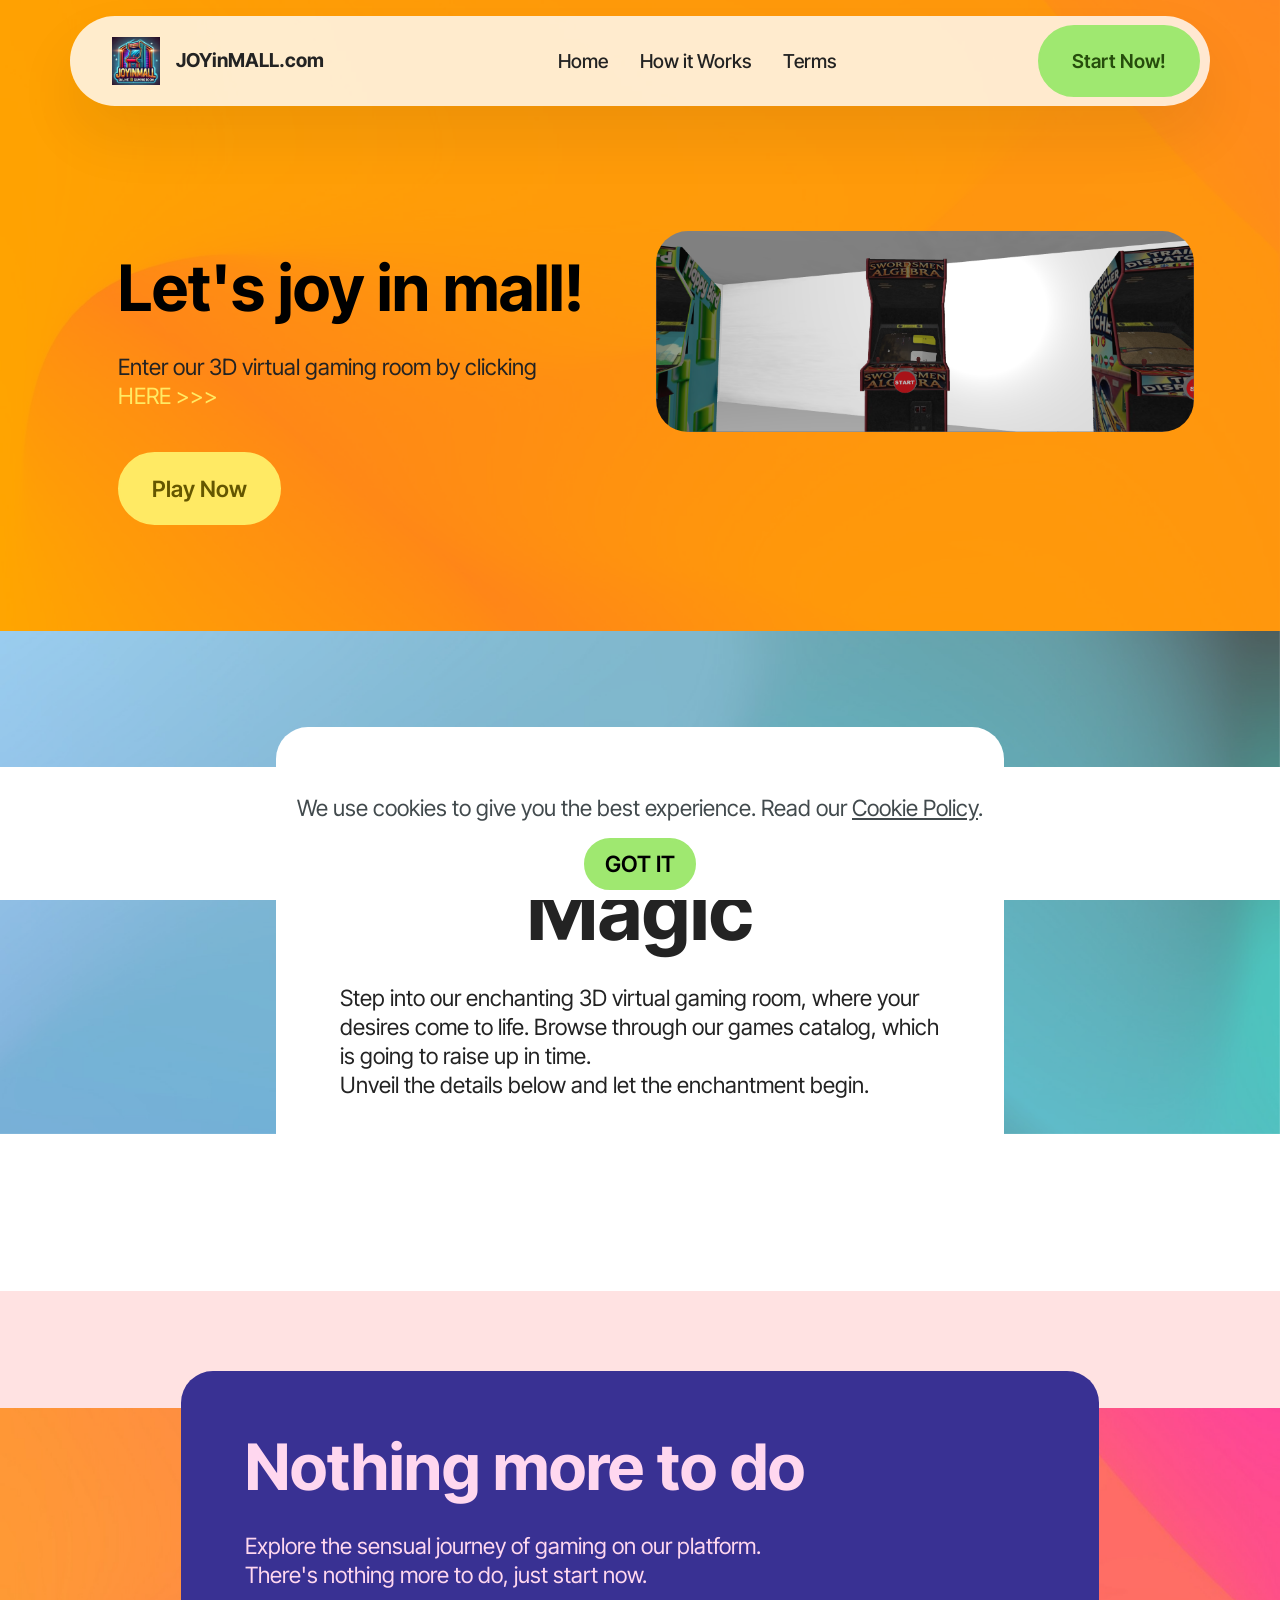
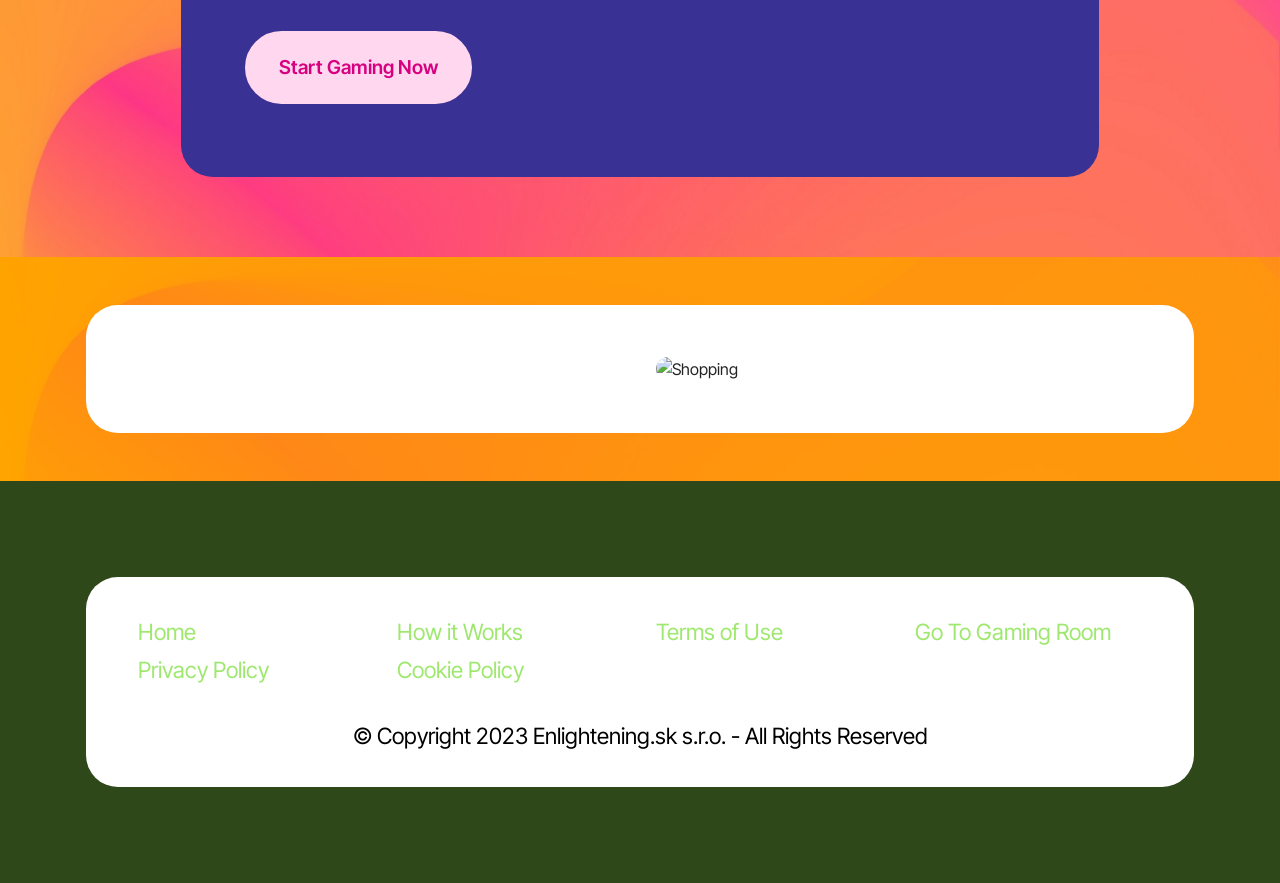
==== commit d3bcd5b1: "homepage" ====
--- a/index.html
+++ b/index.html
@@ -12,7 +12,7 @@
 	<meta name="verify-admitad" content="6abe1cea4a" />
 
 
-	<title>Play in Mall</title>
+	<title>Joy in Mall</title>
 	<link rel="stylesheet" href="assets/web/assets/mobirise-icons2/mobirise2.css">
 	<link rel="stylesheet" href="assets/bootstrap/css/bootstrap.min.css">
 	<link rel="stylesheet" href="assets/bootstrap/css/bootstrap-grid.min.css">
@@ -40,6 +40,15 @@
 	<script async src="https://pagead2.googlesyndication.com/pagead/js/adsbygoogle.js?client=ca-pub-4853668491257193"
      crossorigin="anonymous"></script>
 
+	<!-- MailerLite Universal -->
+	<script>
+	    (function(w,d,e,u,f,l,n){w[f]=w[f]||function(){(w[f].q=w[f].q||[])
+	    .push(arguments);},l=d.createElement(e),l.async=1,l.src=u,
+	    n=d.getElementsByTagName(e)[0],n.parentNode.insertBefore(l,n);})
+	    (window,document,'script','https://assets.mailerlite.com/js/universal.js','ml');
+	    ml('account', '1351015');
+	</script>
+	<!-- End MailerLite Universal -->
 </head>
 
 <body>
@@ -159,6 +168,28 @@
 							<div class="mbr-section-btn mt-4"><a id="startShoppingNowButton" class="btn btn-secondary display-4"
 									href="#">
 									Start Gaming Now</a></div>
+						</div>
+					</div>
+				</div>
+			</div>
+		</div>
+	</section>
+
+	<section data-bs-version="5.1" class="features024 cid-tQXJ1P46bo mbr-parallax-background" id="features025-5">
+		<div class="mbr-overlay" style="opacity: 0.8; background-color: rgb(255, 166, 0);"></div>
+		<div class="container">
+			<div class="row justify-content-center align-items-center">
+				<div class="col-12">
+					<div class="card-wrapper">
+						<div class="row">
+							<div class="col-12 col-md-12 col-lg-6 image-wrapper">
+								<img class="w-100" src="assets/images/shopping.webp" alt="Shopping">
+							</div>
+							<div class="col-12 col-lg col-md-12">
+								<div class="text-wrapper align-left">
+									<div class="ml-embedded" data-form="509dCW"></div>
+								</div>
+							</div>
 						</div>
 					</div>
 				</div>
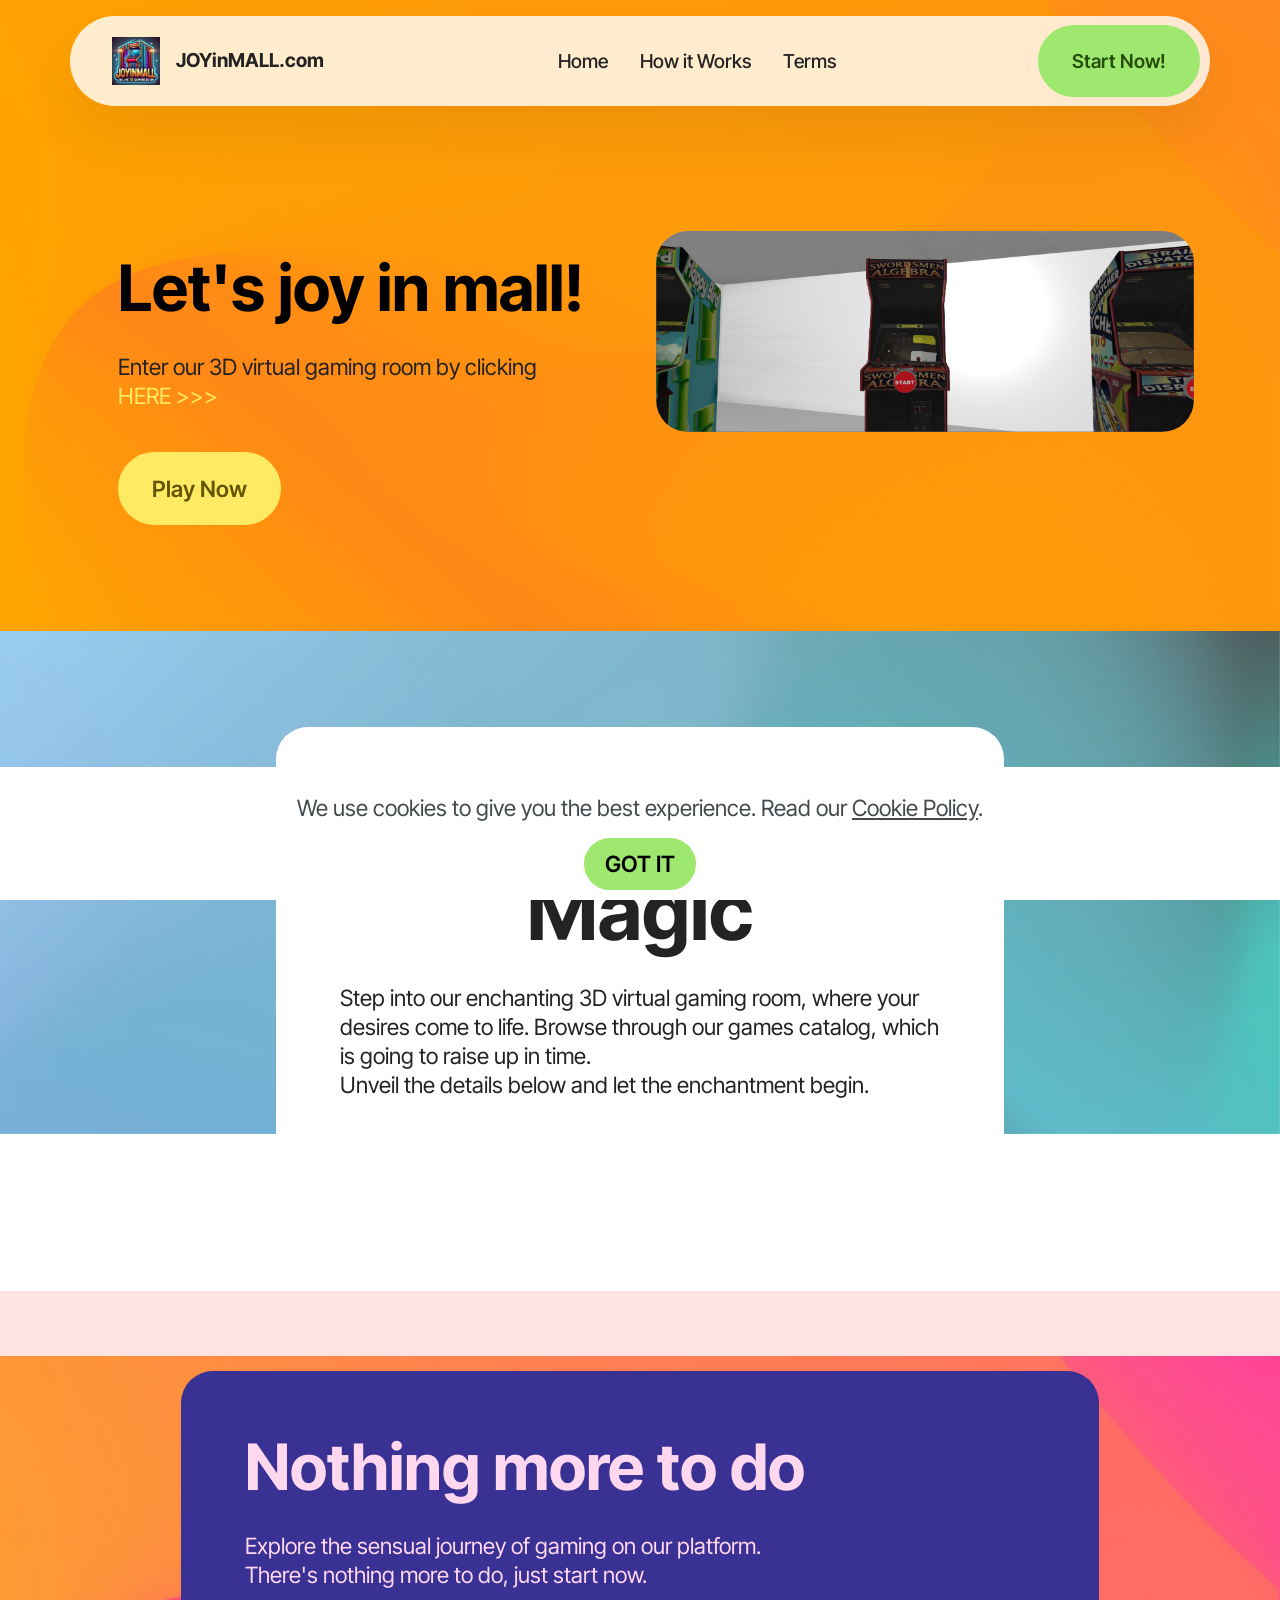
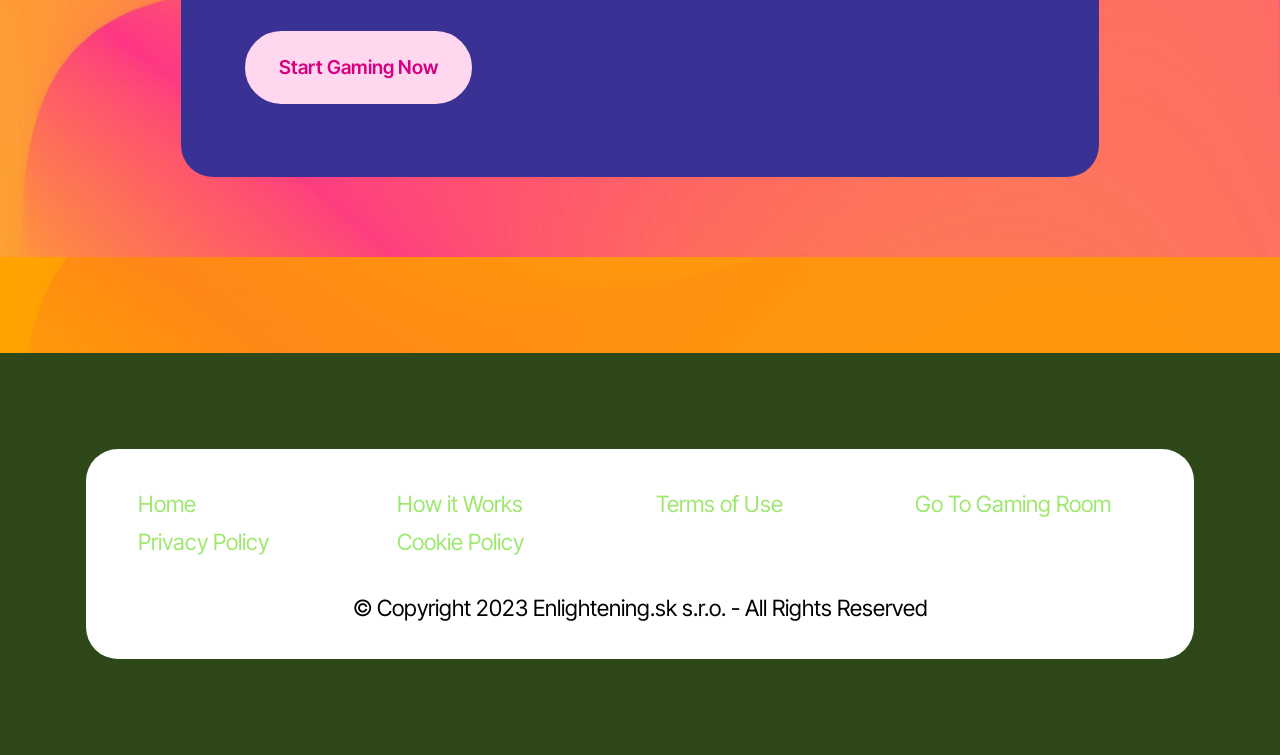
==== commit a68ad40d: "layout fixed" ====
--- a/index.html
+++ b/index.html
@@ -181,15 +181,8 @@
 			<div class="row justify-content-center align-items-center">
 				<div class="col-12">
 					<div class="card-wrapper">
-						<div class="row">
-							<div class="col-12 col-md-12 col-lg-6 image-wrapper">
-								<img class="w-100" src="assets/images/shopping.webp" alt="Shopping">
-							</div>
-							<div class="col-12 col-lg col-md-12">
-								<div class="text-wrapper align-left">
-									<div class="ml-embedded" data-form="509dCW"></div>
-								</div>
-							</div>
+						<div class="card-box align-center">
+							<div class="ml-embedded" data-form="509dCW"></div>
 						</div>
 					</div>
 				</div>
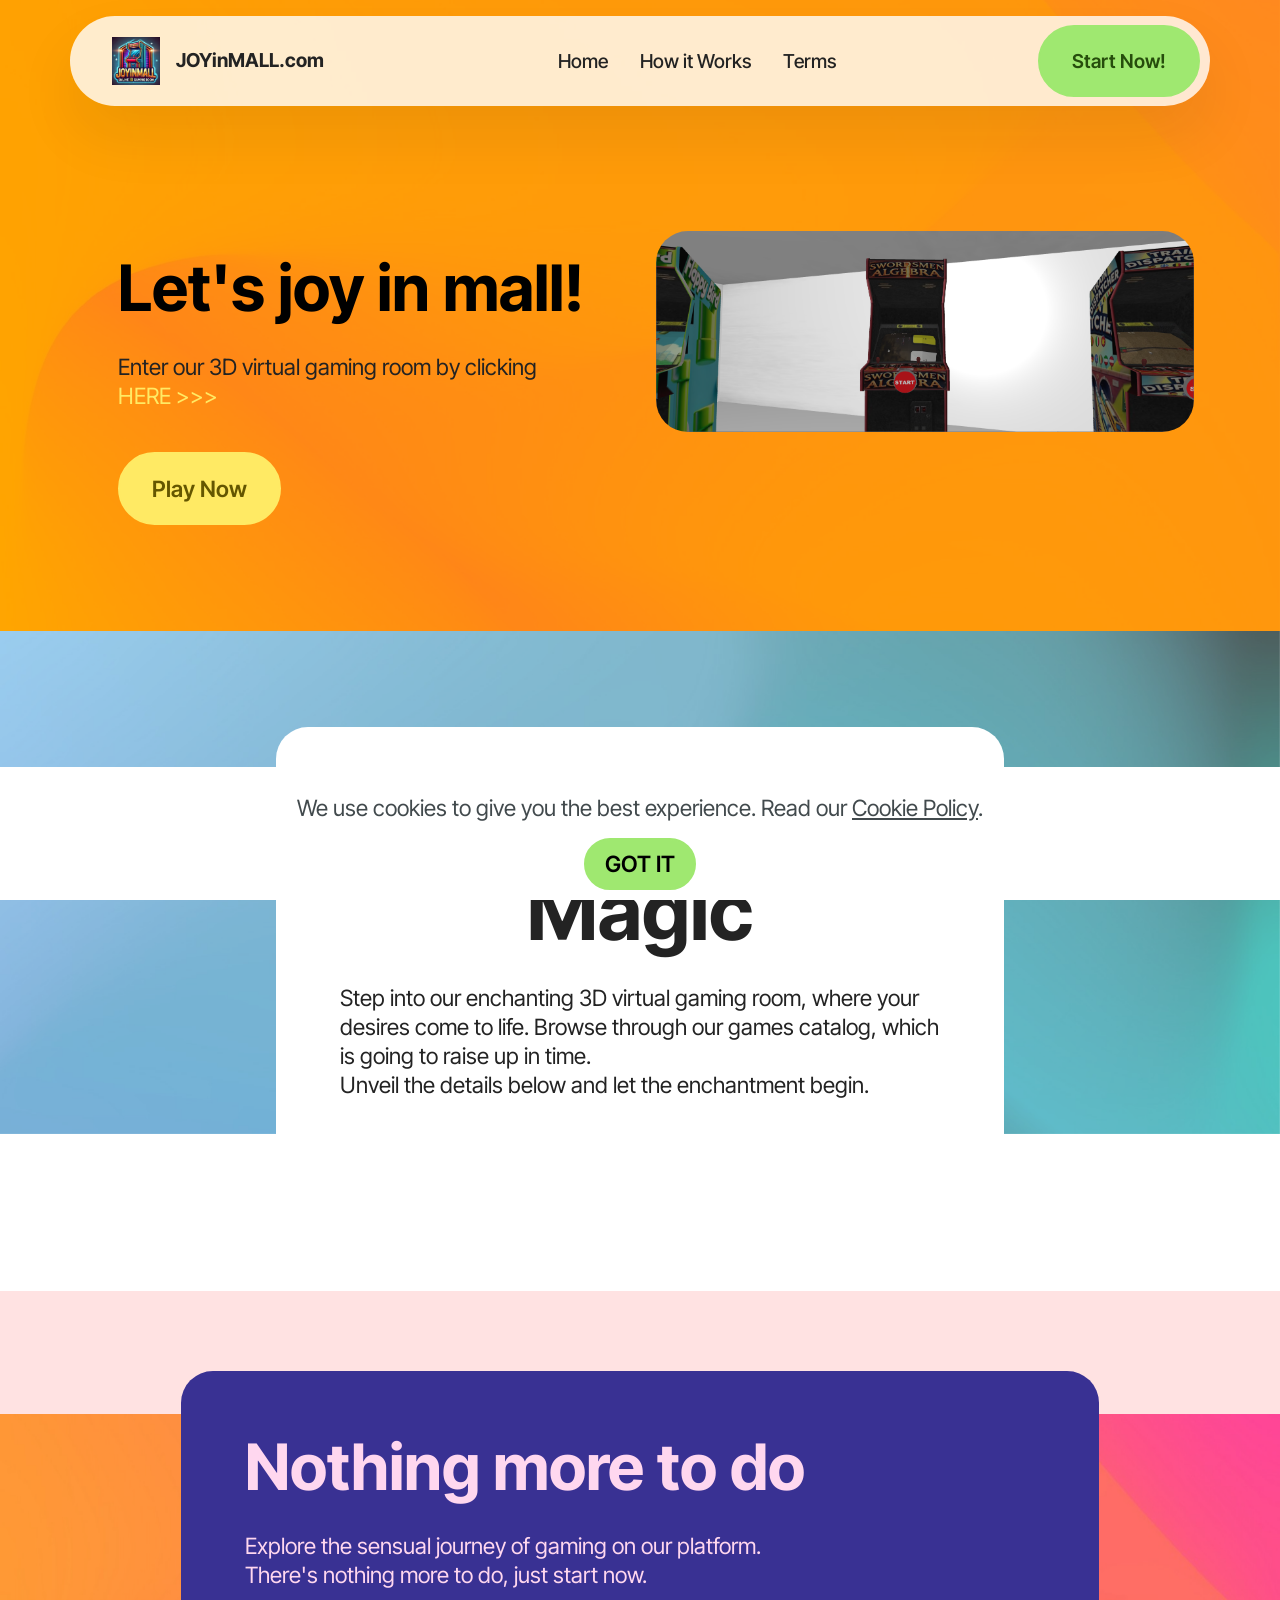
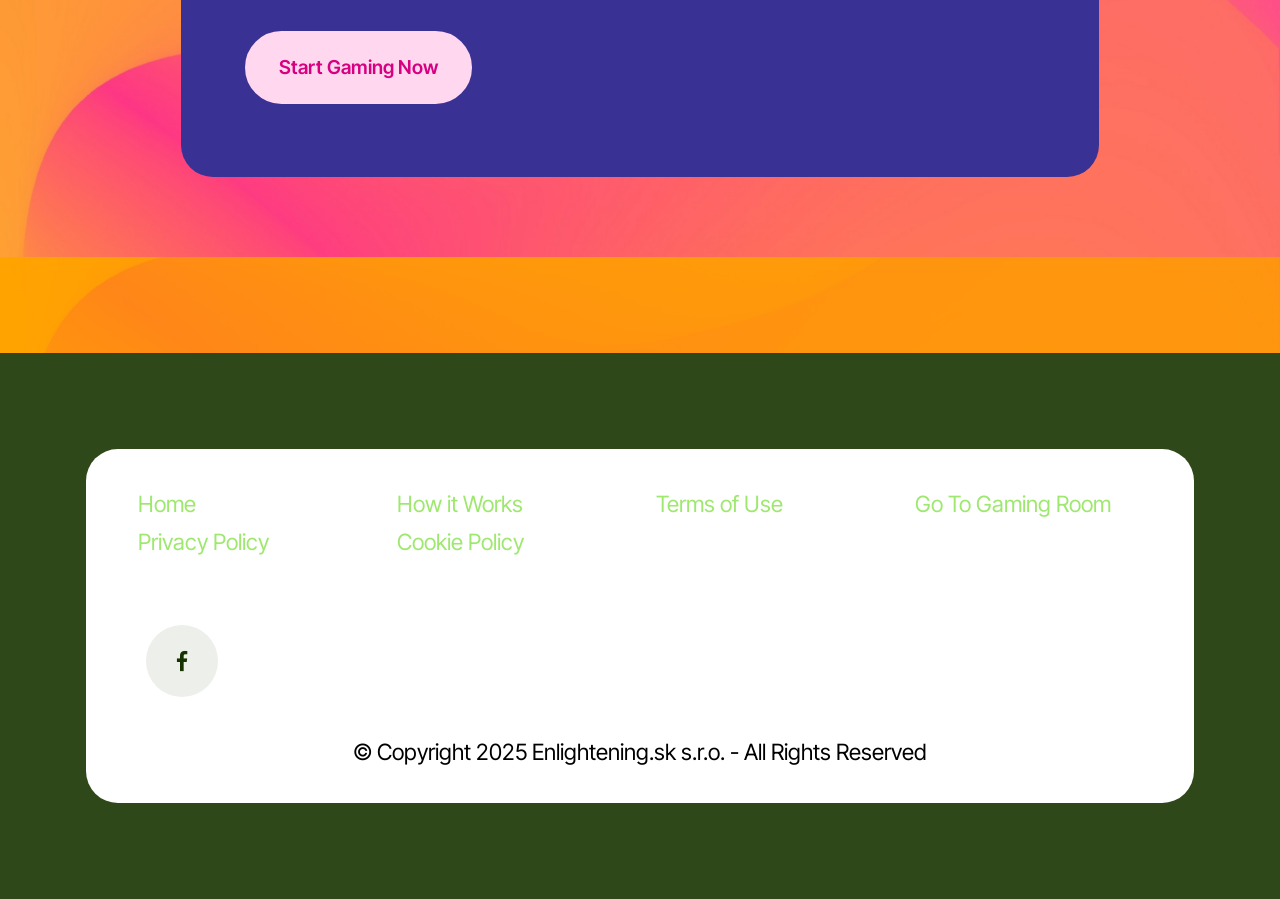
==== commit 83db70e7: "fb" ====
--- a/index.html
+++ b/index.html
@@ -223,10 +223,19 @@
 						<li class="mbr-text item-wrap"><a id="goToShopButton" href="#">Go To Gaming Room</a></li>
 					</ul>
 				</div>
-
+				<div class="col-12 mt-5 footer-col">
+					<div class="social-row mt-2 display-7">
+						<div class="soc-item">
+							<a href="https://www.facebook.com/joyinmall" target="_blank">
+								<span class="mbr-iconfont socicon-facebook socicon"></span>
+							</a>
+						</div>
+					</div>
+				</div>
+	
 				<div class="col-12 mt-4">
 					<p class="mbr-text mb-0 mbr-fonts-style copyright align-center display-7">
-						© Copyright 2023 Enlightening.sk s.r.o. - All Rights Reserved
+						© Copyright 2025 Enlightening.sk s.r.o. - All Rights Reserved
 					</p>
 				</div>
 			</div>
